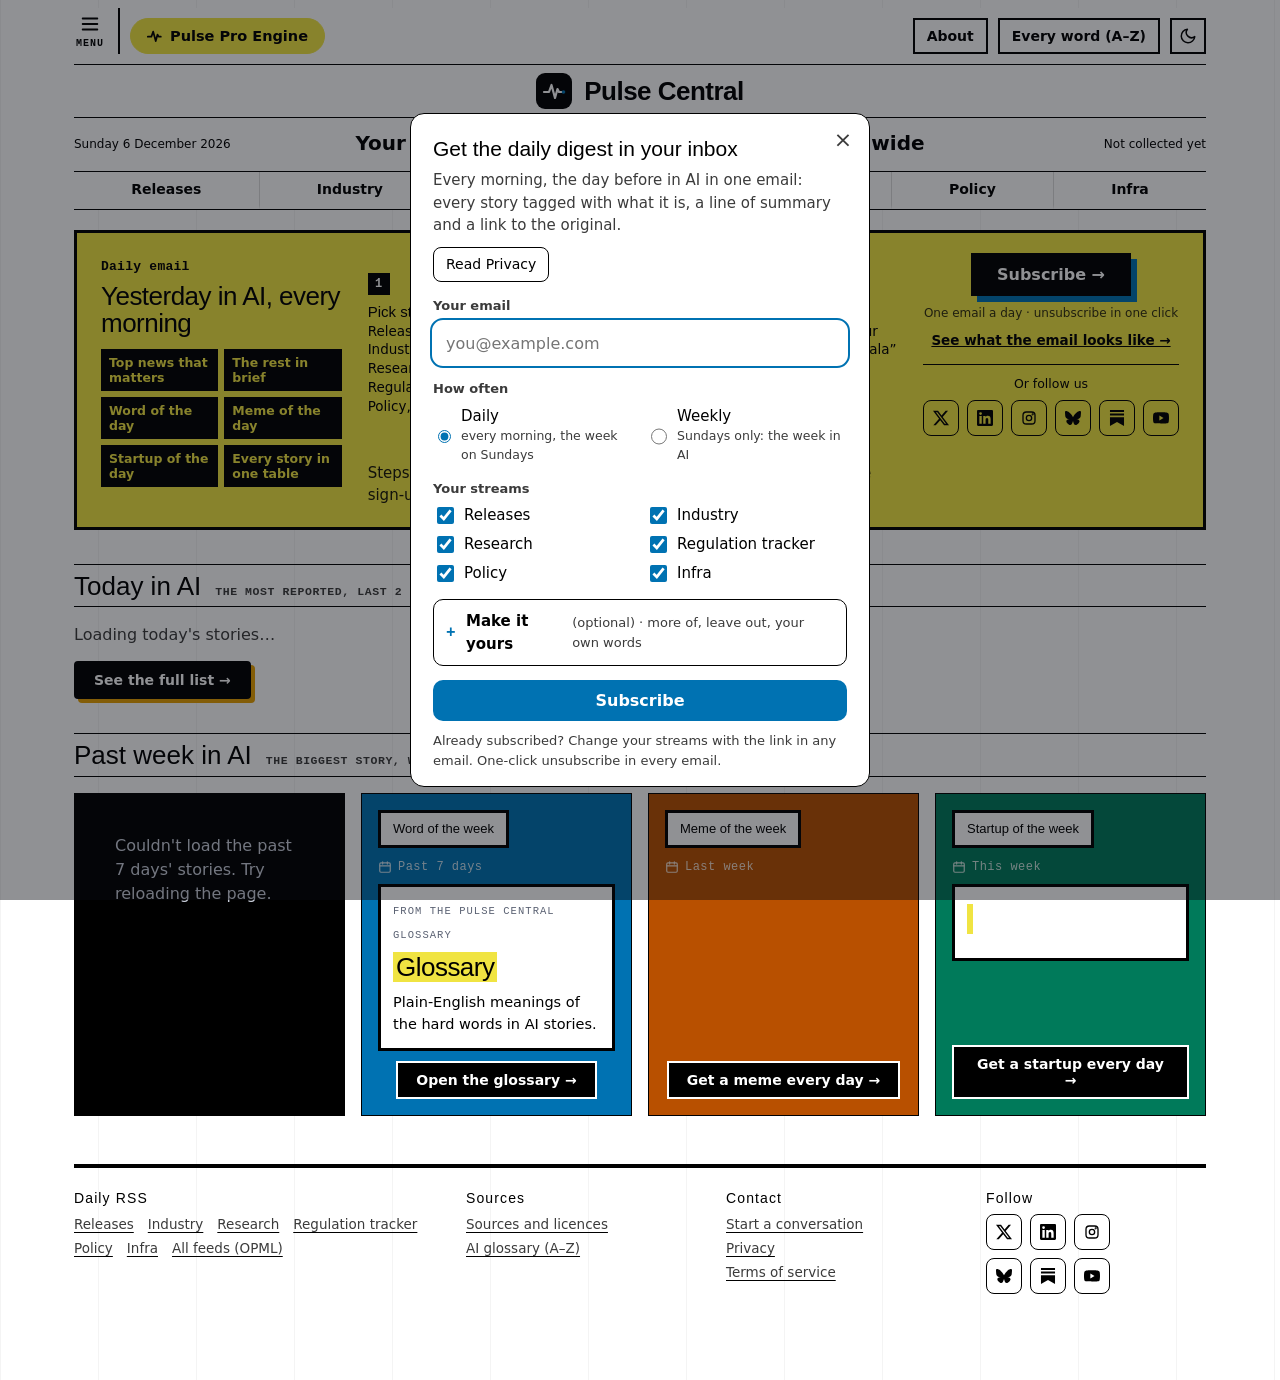
==== templates/index.html @ 46f152a8 "Front page: thinner white border on the four Past week tiles (3px to 1px) Co-Authored-By: Claude Opu" ====
<!doctype html>
<html lang="en"><head><meta charset="utf-8"><meta name="color-scheme" content="light dark">
<meta name="viewport" content="width=device-width, initial-scale=1">
<!-- The stream pages (/policy/…) are this page too: every relative link and file is from the site's root -->
<base href="/">
<title>Pulse Central · Daily AI news, laws and research from around the world</title>
<!-- What search engines and link previews show (the image is our own drawing, templates/og.png) -->
<meta name="description" content="Your briefing on what's happening in AI worldwide.">
<link rel="canonical" href="https://projectaipulse.com/">
<meta property="og:type" content="website">
<meta property="og:site_name" content="Pulse Central">
<meta property="og:title" content="Pulse Central · Daily AI news, laws and research from around the world">
<meta property="og:description" content="A daily briefing on AI worldwide: releases, industry, research, policy and an AI law tracker from 200+ public sources.">
<meta property="og:url" content="https://projectaipulse.com/">
<meta property="og:image" content="https://projectaipulse.com/og-pulse.png">
<meta property="og:image:width" content="1200">
<meta property="og:image:height" content="630">
<meta property="og:image:alt" content="Pulse Central: Your briefing on what's happening in AI worldwide. Releases, Industry, Research, Regulation, Policy, Infra">
<meta name="twitter:card" content="summary_large_image">
<!-- Tells search engines which social profiles are ours, so they can show them with the site -->
<script type="application/ld+json">{"@context":"https://schema.org","@type":"Organization","name":"Pulse Central","url":"https://projectaipulse.com/","logo":"https://projectaipulse.com/apple-touch-icon.png","sameAs":["https://x.com/Pulse_Central_","https://www.linkedin.com/company/pulse-central/","https://www.instagram.com/pulse_central_/","https://bsky.app/profile/pulsecentral.bsky.social","https://substack.com/@pulsecentral","https://www.youtube.com/@OfficialPulseCentral"]}</script>
<link rel="alternate" type="application/rss+xml" title="Pulse Central · Releases" href="feeds/releases.xml">
<link rel="alternate" type="application/rss+xml" title="Pulse Central · Industry" href="feeds/news.xml">
<link rel="alternate" type="application/rss+xml" title="Pulse Central · Research" href="feeds/research.xml">
<link rel="alternate" type="application/rss+xml" title="Pulse Central · Regulation tracker" href="feeds/regulation.xml">
<link rel="alternate" type="application/rss+xml" title="Pulse Central · Policy" href="feeds/policy.xml">
<link rel="alternate" type="application/rss+xml" title="Pulse Central · Infra" href="feeds/infra.xml">
<!-- Dark or light before the first paint: the reader's own pick (the header's moon button), else their device's -->
<script>try{document.documentElement.dataset.theme=localStorage.getItem("aipulse-theme")||(matchMedia("(prefers-color-scheme: dark)").matches?"dark":"light")}catch(e){}</script>
<style>
/* The fonts are served from this site (templates/fonts, SIL Open Font License), not Google Fonts: loading them from
   Google would send every reader's IP address to Google without their consent (GDPR; LG München I, 20 Jan 2022). */
@font-face { font-family: 'Archivo Black'; font-style: normal; font-display: swap; font-weight: 400; src:url("fonts/archivo-black-latin-ext-400-normal.woff2") format("woff2"); unicode-range: U+0100-02BA,U+02BD-02C5,U+02C7-02CC,U+02CE-02D7,U+02DD-02FF,U+0304,U+0308,U+0329,U+1D00-1DBF,U+1E00-1E9F,U+1EF2-1EFF,U+2020,U+20A0-20AB,U+20AD-20C0,U+2113,U+2C60-2C7F,U+A720-A7FF; }
@font-face { font-family: 'Archivo Black'; font-style: normal; font-display: swap; font-weight: 400; src:url("fonts/archivo-black-latin-400-normal.woff2") format("woff2"); unicode-range: U+0000-00FF,U+0131,U+0152-0153,U+02BB-02BC,U+02C6,U+02DA,U+02DC,U+0304,U+0308,U+0329,U+2000-206F,U+20AC,U+2122,U+2191,U+2193,U+2212,U+2215,U+FEFF,U+FFFD; }
@font-face { font-family: 'Archivo'; font-style: normal; font-display: swap; font-weight: 400; src:url("fonts/archivo-latin-ext-400-normal.woff2") format("woff2"); unicode-range: U+0100-02BA,U+02BD-02C5,U+02C7-02CC,U+02CE-02D7,U+02DD-02FF,U+0304,U+0308,U+0329,U+1D00-1DBF,U+1E00-1E9F,U+1EF2-1EFF,U+2020,U+20A0-20AB,U+20AD-20C0,U+2113,U+2C60-2C7F,U+A720-A7FF; }
@font-face { font-family: 'Archivo'; font-style: normal; font-display: swap; font-weight: 400; src:url("fonts/archivo-latin-400-normal.woff2") format("woff2"); unicode-range: U+0000-00FF,U+0131,U+0152-0153,U+02BB-02BC,U+02C6,U+02DA,U+02DC,U+0304,U+0308,U+0329,U+2000-206F,U+20AC,U+2122,U+2191,U+2193,U+2212,U+2215,U+FEFF,U+FFFD; }
@font-face { font-family: 'Archivo'; font-style: normal; font-display: swap; font-weight: 600; src:url("fonts/archivo-latin-ext-600-normal.woff2") format("woff2"); unicode-range: U+0100-02BA,U+02BD-02C5,U+02C7-02CC,U+02CE-02D7,U+02DD-02FF,U+0304,U+0308,U+0329,U+1D00-1DBF,U+1E00-1E9F,U+1EF2-1EFF,U+2020,U+20A0-20AB,U+20AD-20C0,U+2113,U+2C60-2C7F,U+A720-A7FF; }
@font-face { font-family: 'Archivo'; font-style: normal; font-display: swap; font-weight: 600; src:url("fonts/archivo-latin-600-normal.woff2") format("woff2"); unicode-range: U+0000-00FF,U+0131,U+0152-0153,U+02BB-02BC,U+02C6,U+02DA,U+02DC,U+0304,U+0308,U+0329,U+2000-206F,U+20AC,U+2122,U+2191,U+2193,U+2212,U+2215,U+FEFF,U+FFFD; }
@font-face { font-family: 'Archivo'; font-style: normal; font-display: swap; font-weight: 800; src:url("fonts/archivo-latin-ext-800-normal.woff2") format("woff2"); unicode-range: U+0100-02BA,U+02BD-02C5,U+02C7-02CC,U+02CE-02D7,U+02DD-02FF,U+0304,U+0308,U+0329,U+1D00-1DBF,U+1E00-1E9F,U+1EF2-1EFF,U+2020,U+20A0-20AB,U+20AD-20C0,U+2113,U+2C60-2C7F,U+A720-A7FF; }
@font-face { font-family: 'Archivo'; font-style: normal; font-display: swap; font-weight: 800; src:url("fonts/archivo-latin-800-normal.woff2") format("woff2"); unicode-range: U+0000-00FF,U+0131,U+0152-0153,U+02BB-02BC,U+02C6,U+02DA,U+02DC,U+0304,U+0308,U+0329,U+2000-206F,U+20AC,U+2122,U+2191,U+2193,U+2212,U+2215,U+FEFF,U+FFFD; }
@font-face { font-family: 'IBM Plex Mono'; font-style: normal; font-display: swap; font-weight: 400; src:url("fonts/ibm-plex-mono-vietnamese-400-normal.woff2") format("woff2"); unicode-range: U+0102-0103,U+0110-0111,U+0128-0129,U+0168-0169,U+01A0-01A1,U+01AF-01B0,U+0300-0301,U+0303-0304,U+0308-0309,U+0323,U+0329,U+1EA0-1EF9,U+20AB; }
@font-face { font-family: 'IBM Plex Mono'; font-style: normal; font-display: swap; font-weight: 400; src:url("fonts/ibm-plex-mono-latin-ext-400-normal.woff2") format("woff2"); unicode-range: U+0100-02BA,U+02BD-02C5,U+02C7-02CC,U+02CE-02D7,U+02DD-02FF,U+0304,U+0308,U+0329,U+1D00-1DBF,U+1E00-1E9F,U+1EF2-1EFF,U+2020,U+20A0-20AB,U+20AD-20C0,U+2113,U+2C60-2C7F,U+A720-A7FF; }
@font-face { font-family: 'IBM Plex Mono'; font-style: normal; font-display: swap; font-weight: 400; src:url("fonts/ibm-plex-mono-latin-400-normal.woff2") format("woff2"); unicode-range: U+0000-00FF,U+0131,U+0152-0153,U+02BB-02BC,U+02C6,U+02DA,U+02DC,U+0304,U+0308,U+0329,U+2000-206F,U+20AC,U+2122,U+2191,U+2193,U+2212,U+2215,U+FEFF,U+FFFD; }
@font-face { font-family: 'IBM Plex Mono'; font-style: normal; font-display: swap; font-weight: 500; src:url("fonts/ibm-plex-mono-vietnamese-500-normal.woff2") format("woff2"); unicode-range: U+0102-0103,U+0110-0111,U+0128-0129,U+0168-0169,U+01A0-01A1,U+01AF-01B0,U+0300-0301,U+0303-0304,U+0308-0309,U+0323,U+0329,U+1EA0-1EF9,U+20AB; }
@font-face { font-family: 'IBM Plex Mono'; font-style: normal; font-display: swap; font-weight: 500; src:url("fonts/ibm-plex-mono-latin-ext-500-normal.woff2") format("woff2"); unicode-range: U+0100-02BA,U+02BD-02C5,U+02C7-02CC,U+02CE-02D7,U+02DD-02FF,U+0304,U+0308,U+0329,U+1D00-1DBF,U+1E00-1E9F,U+1EF2-1EFF,U+2020,U+20A0-20AB,U+20AD-20C0,U+2113,U+2C60-2C7F,U+A720-A7FF; }
@font-face { font-family: 'IBM Plex Mono'; font-style: normal; font-display: swap; font-weight: 500; src:url("fonts/ibm-plex-mono-latin-500-normal.woff2") format("woff2"); unicode-range: U+0000-00FF,U+0131,U+0152-0153,U+02BB-02BC,U+02C6,U+02DA,U+02DC,U+0304,U+0308,U+0329,U+2000-206F,U+20AC,U+2122,U+2191,U+2193,U+2212,U+2215,U+FEFF,U+FFFD; }
@font-face { font-family: 'IBM Plex Mono'; font-style: normal; font-display: swap; font-weight: 600; src:url("fonts/ibm-plex-mono-vietnamese-600-normal.woff2") format("woff2"); unicode-range: U+0102-0103,U+0110-0111,U+0128-0129,U+0168-0169,U+01A0-01A1,U+01AF-01B0,U+0300-0301,U+0303-0304,U+0308-0309,U+0323,U+0329,U+1EA0-1EF9,U+20AB; }
@font-face { font-family: 'IBM Plex Mono'; font-style: normal; font-display: swap; font-weight: 600; src:url("fonts/ibm-plex-mono-latin-ext-600-normal.woff2") format("woff2"); unicode-range: U+0100-02BA,U+02BD-02C5,U+02C7-02CC,U+02CE-02D7,U+02DD-02FF,U+0304,U+0308,U+0329,U+1D00-1DBF,U+1E00-1E9F,U+1EF2-1EFF,U+2020,U+20A0-20AB,U+20AD-20C0,U+2113,U+2C60-2C7F,U+A720-A7FF; }
@font-face { font-family: 'IBM Plex Mono'; font-style: normal; font-display: swap; font-weight: 600; src:url("fonts/ibm-plex-mono-latin-600-normal.woff2") format("woff2"); unicode-range: U+0000-00FF,U+0131,U+0152-0153,U+02BB-02BC,U+02C6,U+02DA,U+02DC,U+0304,U+0308,U+0329,U+2000-206F,U+20AC,U+2122,U+2191,U+2193,U+2212,U+2215,U+FEFF,U+FFFD; }
:root{
  --bg:#FFFFFF; --surface:#FFFFFF; --ink:#000000; --muted:#3B3B3B; --line:#000000;
  --accent:#0072B2; --accent-soft:#D9ECF6;
  --c-tool:#007656; --c-tool-soft:#D6EFE9;
  --c-news:#367193; --c-news-soft:#E4F3FB;
  --c-policy:#916400; --c-policy-soft:#FBF0D6;
  --c-research:#9C4798; --c-research-soft:#F6E5F5;
  --c-reg:#B34234; --c-reg-soft:#FEE5E2; --c-infra:#487B48; --c-infra-soft:#ECFCEC; --c-all:#7A7422; --c-all-soft:#FDFBE1;
  --warn:#8A5300; --warn-soft:#FFF1D6;
  --display:"Archivo Black", "Arial Black", sans-serif;
  /* Section colours: Okabe-Ito's colour-blind-safe set (research tuned so every pair stays apart under protan-, deutan-
     and tritanopia). --f-* fill tiles (dark text on them); --c-* are the text shades of the same hues. */
  --f-tool:#009E73; --f-news:#56B4E9; --f-research:#C85BC3; --f-reg:#F85C48; --f-policy:#E69F00; --f-infra:#8BEC8B; --f-all:#F0E442; --f-sectors:#BFD9EF;
  /* Front page, pastel: the same hues half-mixed with white. Pastels sit too close for colour alone to tell them apart
     under colour blindness, so each tile also carries its name and its icon in the full-strength colour above. */
  --p-tool:#80CEB9; --p-news:#AADAF4; --p-research:#E4ADE1; --p-reg:#FCAEA4; --p-policy:#F2CF80; --p-infra:#C5F6C5;
  --p-email:#C9D3FB; --p-word:#F6E6CF; --p-meme:#FBD5E5;
  --head:"Archivo Black", "Arial Black", sans-serif;  /* headings: the Swiss-poster look */
  --body:"Archivo", "Segoe UI", system-ui, sans-serif;
  --poster-grid:rgba(0,0,0,.045);
  color-scheme:light;
  --mono:"IBM Plex Mono", ui-monospace, "SFMono-Regular", Menlo, monospace;
}
*{box-sizing:border-box}
body{background:var(--bg);color:var(--ink);font-family:var(--body);font-size:16px;line-height:1.5;padding-inline:16px;padding-block:0 48px}
.wrap{max-width:1180px;margin:0 auto;padding-inline:clamp(0px,2vw,24px)}
/* Sticky brand bar; the filter bar below sticks right under it (--bar-h). */
:root[data-theme="dark"]{
  /* Dark mode: the same Okabe-Ito hues at full strength as text, tinted a tenth over the page for their soft
     backgrounds (every text pair 4.5:1 or more). The coloured tiles keep their own fixed colours. */
  --bg:#0F1115; --surface:#181B21; --ink:#F2F2F2; --muted:#B4B9C4; --line:#F2F2F2;
  --accent:#56B4E9; --accent-soft:#152430;
  --c-tool:#009E73; --c-tool-soft:#0E1F1E;
  --c-news:#56B4E9; --c-news-soft:#152430;
  --c-policy:#E69F00; --c-policy-soft:#252111;
  --c-research:#C85BC3; --c-research-soft:#221826;
  --c-reg:#F85C48; --c-reg-soft:#26181A; --c-infra:#8BEC8B; --c-infra-soft:#1C2A21; --c-all:#F0E442; --c-all-soft:#28291A;
  --warn:#E69F00; --warn-soft:#252111;
  --poster-grid:rgba(255,255,255,.05);
  color-scheme:dark;
}
:root{--bar-h:56px}
header.top{position:sticky;top:0;z-index:6;background:var(--bg);height:var(--bar-h);display:flex;align-items:center;gap:16px;border-bottom:1px solid var(--line)}
.brand{display:inline-flex;align-items:center;gap:10px;color:var(--ink);text-decoration:none;margin-right:auto}
.brand:focus-visible{outline:2px solid var(--accent);outline-offset:2px;border-radius:8px}
.mark{width:32px;height:32px;flex:none;border-radius:9px;background:var(--ink);display:grid;place-items:center}
.mark svg{width:22px;height:22px;overflow:visible}
.mark polyline{fill:none;stroke:var(--bg);stroke-width:2.2;stroke-linecap:round;stroke-linejoin:round;stroke-dasharray:44;animation:trace 2.8s ease-in-out infinite}
.mark circle{fill:var(--accent)}
@keyframes trace{0%{stroke-dashoffset:44}45%,100%{stroke-dashoffset:0}}
@media (prefers-reduced-motion: reduce){.mark polyline{animation:none}}
h1{font-family:var(--display);font-weight:400;font-size:22px;letter-spacing:-.02em;margin:0;line-height:1}
/* "Daily digest": opens the subscribe panel. The label hides on narrow screens; the icon stays. */
.subscribe-btn[hidden]{display:none}
.subscribe-btn{flex:none;height:36px;display:inline-flex;align-items:center;gap:7px;padding:0 12px;border:1px solid var(--line);border-radius:10px;background:var(--surface);color:var(--ink);font:600 14px var(--body);cursor:pointer}
.subscribe-btn:hover{border-color:var(--muted)}
.subscribe-btn:focus-visible{outline:2px solid var(--accent);outline-offset:2px}
.subscribe-btn svg{width:18px;height:18px}
@media (max-width:480px){.subscribe-btn span{display:none}.subscribe-btn{width:36px;padding:0;justify-content:center}}
header.top{gap:10px}
.secnav{display:flex;gap:2px;margin-right:auto;overflow-x:auto;scrollbar-width:none}
.secnav::-webkit-scrollbar{display:none}
.secnav a{flex:none;font:600 11.5px var(--mono);letter-spacing:.05em;text-transform:uppercase;color:var(--muted);text-decoration:none;padding:6px 10px;border-radius:2px;white-space:nowrap}
.secnav a:hover{color:var(--ink);background:var(--surface)}
.secnav a[aria-current]{color:var(--cat-c);background:var(--cat-soft)}
.k-all{--cat-c:var(--c-all);--cat-soft:var(--c-all-soft);--cat-f:var(--f-all)}  /* All stories: light yellow */
.brand{margin-right:8px;white-space:nowrap}
.subscribe-btn.cta{background:var(--accent);border-color:var(--accent);color:var(--surface);box-shadow:0 0 0 4px var(--accent-soft)}
.subscribe-btn.cta:hover{filter:brightness(1.08)}
.subscribe-btn.gl-open{background:var(--ink);border-color:var(--ink);color:var(--bg)}
.theme-btn{width:36px;padding:0;justify-content:center}
.saved-btn{gap:3px;padding:0 9px;justify-content:center;text-decoration:none;color:inherit}
.saved-btn[hidden]{display:none}
.saved-btn b{font:600 12px var(--mono)}
.secnav .saved-nav{display:none;align-items:center;gap:3px}
/* Pulse Pro Engine, the paid service, right beside the name */
header.top .brand:has(+ .pro-btn){margin-right:0}
.pro-btn{flex:none;box-sizing:border-box;margin-right:auto;height:36px;display:inline-flex;align-items:center;gap:7px;padding:0 16px;border:1px solid #F0E442;border-radius:999px;background:#F0E442;color:#000;font:600 14.5px/1 var(--body);text-decoration:none;transition:background .15s,border-color .15s}  /* the same yellow pill as the Pulse Pro Engine page's top bar */
.pro-btn b{font-weight:inherit}  /* one even weight: Pulse Pro Engine reads as one name */
.pro-btn svg{width:16px;height:16px;fill:none;stroke:#000;stroke-width:2.4;stroke-linecap:round;stroke-linejoin:round}
.pro-btn:hover,.pro-btn:focus-visible{background:#e3d634;border-color:#e3d634}
@media (max-width:560px){.pro-btn{height:32px;padding:0 11px;font-size:13px;gap:4px}.pro-btn svg{display:none}}
@media (max-width:359px){.pro-btn{font-size:0;gap:0}.pro-btn b{font-size:12px}}  /* the smallest phones: just "Pro" */
.saved-nav svg{width:14px;height:14px}
.foot .src{margin-left:auto}
.save{display:inline-flex;align-items:center;justify-content:center;width:28px;height:28px;margin:-6px -6px -6px 0;padding:0;border:0;background:none;color:var(--muted);cursor:pointer}
.save svg{width:16px;height:16px}
.save:hover{color:var(--ink)}
.save[aria-pressed="true"]{color:var(--accent)}
.save[aria-pressed="true"] svg{fill:currentColor}
.save:focus-visible{outline:2px solid var(--accent);outline-offset:1px}
.saved-t td:last-child{vertical-align:middle}
.vh{position:absolute;width:1px;height:1px;overflow:hidden;clip:rect(0 0 0 0)}
@media (max-width:980px){
  :root{--bar-h:100px}
  header.top{flex-wrap:wrap;align-content:space-evenly}
  .brand{margin-right:auto}
  .secnav{order:5;flex-basis:100%;margin:0 -16px;padding:0 12px}
}
@media (max-width:480px){.subscribe-btn.cta span{display:inline}.subscribe-btn.cta{width:auto;padding:0 12px}}
.subscribe{width:min(460px,calc(100vw - 32px));border:1px solid var(--line);border-radius:14px;background:var(--surface);color:var(--ink);padding:22px 22px 16px;box-shadow:none}
.subscribe::backdrop{background:rgba(10,12,18,.45)}
.subscribe h2{font-family:var(--display);font-weight:400;font-size:21px;line-height:1.2;margin:0 28px 8px 0}
.sub-lede{margin:0 0 14px;color:var(--muted);font-size:15px;line-height:1.5}
.sub-close-form{position:absolute;top:10px;right:10px;margin:0}
.sub-close{width:32px;height:32px;border:0;border-radius:8px;background:none;color:var(--muted);font-size:22px;line-height:1;cursor:pointer;font-family:var(--body)}
.sub-close:hover{background:var(--bg);color:var(--ink)}
.sub-streams{border:0;margin:0 0 14px;padding:0;display:grid;grid-template-columns:1fr 1fr;gap:6px 12px}
.sub-streams legend{font-size:13px;font-weight:600;color:var(--muted);padding:0;margin-bottom:6px}
.sub-streams label{display:flex;align-items:center;gap:7px;font-size:15px;cursor:pointer}
.sub-streams input{width:17px;height:17px;accent-color:var(--accent)}
.sub-often{grid-template-columns:1fr 1fr}
.sub-often small{display:block;font-size:12.5px;color:var(--muted);font-weight:400}
.sub-label{display:block;font-size:13px;font-weight:600;color:var(--muted);margin-bottom:6px}
.sub-email{width:100%;height:44px;border:1px solid var(--line);border-radius:10px;background:var(--bg);color:var(--ink);font:16px var(--body);padding:0 12px;margin-bottom:14px}
.sub-email:focus{outline:2px solid var(--accent);outline-offset:1px;border-color:transparent}
.sub-trap{position:absolute;left:-9999px;width:1px;height:1px;opacity:0}
.sub-go{display:block;width:100%;border:0;background:var(--accent);color:var(--surface);font:600 16px var(--body);border-radius:10px;padding:11px 14px;cursor:pointer}
.sub-go[hidden]{display:none}  /* after confirming or unsubscribing there's nothing left to click */
.sub-go:hover{filter:brightness(1.08)}
.sub-go:disabled{opacity:.45;cursor:default}
.sub-go:focus-visible{outline:2px solid var(--accent);outline-offset:2px}
.sub-msg{min-height:0;margin:10px 0 0;font-size:14px;line-height:1.5;white-space:pre-line}
.sub-msg:empty{display:none}
.sub-msg[data-kind="ok"]{background:var(--c-tool-soft);color:var(--ink);border-radius:8px;padding:12px 14px}
.sub-msg[data-kind="error"]{color:var(--c-reg)}
.sub-small{font-size:13px;color:var(--muted);line-height:1.5;margin:10px 0 0}
.sub-privacy{display:inline-block;margin-top:10px;padding:6px 12px;border:1px solid var(--line);border-radius:8px;color:var(--ink);font-size:14px;text-decoration:none}
/* "Make it yours": a reader's own email. One picker over every label and tag the site shows; a mode switch says
   whether a tap adds to "More of" (blue) or "Leave out" (red, and set apart so nobody filters without seeing it). */
#subscribe{max-height:calc(100vh - 32px);overflow-y:auto}
.pref-box{border:1px solid var(--line);border-radius:10px;margin:0 0 14px;background:var(--bg)}
.pref-box > summary{cursor:pointer;list-style:none;padding:10px 12px;font-weight:600;font-size:15px;display:flex;align-items:center;gap:8px}
.pref-box > summary::-webkit-details-marker{display:none}
.pref-box > summary::before{content:"+";font:600 16px var(--mono);color:var(--accent);width:14px}
.pref-box[open] > summary::before{content:"\2212"}
.pref-box > summary .opt{font-weight:400;color:var(--muted);font-size:13px}
.pref-box > summary:focus-visible{outline:2px solid var(--accent);outline-offset:2px;border-radius:10px}
.pref-in{padding:0 12px 12px}
.pref-note{margin:0 0 10px;font-size:13px;line-height:1.5;color:var(--muted)}
.pref-mode{display:grid;grid-template-columns:1fr 1fr;gap:6px;margin-bottom:10px}
.pref-mode button{font:600 14px var(--body);padding:8px;border-radius:8px;border:1px solid var(--line);background:var(--surface);color:var(--muted);cursor:pointer}
.pref-mode button[aria-pressed="true"][data-mode="more"]{border-color:var(--accent);color:var(--accent);background:var(--accent-soft)}
.pref-mode button[aria-pressed="true"][data-mode="less"]{border-color:var(--c-reg);color:var(--c-reg);background:var(--c-reg-soft)}
.pref-mode button:focus-visible{outline:2px solid var(--accent);outline-offset:2px}
.pref-chosen{display:flex;flex-direction:column;gap:6px;margin-bottom:10px}
.pref-chosen:empty{display:none}
.pref-row{display:flex;flex-wrap:wrap;align-items:center;gap:5px;font-size:13px}
.pref-row > span{font-weight:600;margin-right:2px}
.pref-row.pick-more > span{color:var(--accent)}
.pref-row.pick-less > span{color:var(--c-reg)}
.gentle{display:flex;align-items:flex-start;gap:8px;font-size:14px;line-height:1.4;padding:9px 10px;margin-bottom:10px;border:1px solid var(--c-reg);border-radius:8px;background:var(--c-reg-soft);cursor:pointer}
.gentle input{width:17px;height:17px;margin-top:1px;accent-color:var(--c-reg);flex:none}
.pref-search{width:100%;height:38px;border:1px solid var(--line);border-radius:8px;background:var(--surface);color:var(--ink);font:15px var(--body);padding:0 10px;margin-bottom:6px}
.pref-search:focus{outline:2px solid var(--accent);outline-offset:1px;border-color:transparent}
.pref-group h4{font:500 11px var(--mono);letter-spacing:.06em;text-transform:uppercase;color:var(--muted);margin:10px 0 6px}
.pref-hint{margin:5px 0 0;font-size:12px;color:var(--muted)}
.pref-chips{display:flex;flex-wrap:wrap;align-items:center;gap:5px}
.chip{font:13px/1.35 var(--body);color:var(--ink);background:var(--surface);border:1px solid var(--line);border-radius:999px;padding:3px 10px;cursor:pointer}
.chip:hover{border-color:var(--muted)}
.chip.pick-more{background:var(--accent);border-color:var(--accent);color:var(--surface)}
.chip.pick-less{background:var(--c-reg);border-color:var(--c-reg);color:var(--surface)}
/* the tick and cross are drawn, not typed: a symbol font's taller line would stretch the chip */
.chip.pick-less::before,.chip.pick-more::before{content:"";display:inline-block;width:9px;height:9px;margin-right:5px;background:currentColor;
  -webkit-mask:var(--mark) center/contain no-repeat;mask:var(--mark) center/contain no-repeat}
.chip.pick-more{--mark:url("data:image/svg+xml,%3Csvg xmlns='http://www.w3.org/2000/svg' viewBox='0 0 10 10'%3E%3Cpath d='M1 5.2 4 8 9 2' fill='none' stroke='%23000' stroke-width='1.8' stroke-linecap='round' stroke-linejoin='round'/%3E%3C/svg%3E")}
.chip.pick-less{--mark:url("data:image/svg+xml,%3Csvg xmlns='http://www.w3.org/2000/svg' viewBox='0 0 10 10'%3E%3Cpath d='M2 2l6 6M8 2 2 8' fill='none' stroke='%23000' stroke-width='1.8' stroke-linecap='round'/%3E%3C/svg%3E")}
.chip:disabled{opacity:.45;cursor:not-allowed}
.chip:focus-visible,.pref-all:focus-visible{outline:2px solid var(--accent);outline-offset:2px}
.pref-all{font:500 12px var(--mono);color:var(--accent);background:none;border:0;padding:3px 4px;cursor:pointer}
.pref-words-label{display:block;font-size:13px;font-weight:600;color:var(--muted);margin:12px 0 6px}
.pref-words{width:100%;height:38px;border:1px solid var(--line);border-radius:8px;background:var(--surface);color:var(--ink);font:15px var(--body);padding:0 10px}
.pref-words:focus{outline:2px solid var(--accent);outline-offset:1px;border-color:transparent}
.pref-limit{font-size:12px;color:var(--muted);margin:4px 0 0}
/* Glossary: the header button opens the list; a dotted word in a story opens its meaning in a small popover. */
.glossary{width:min(640px,calc(100vw - 32px));max-height:min(760px,calc(100vh - 48px));padding:0;overflow:hidden;border-radius:0}
.glossary[open]{display:flex;flex-direction:column}
.gl-head{padding:22px 22px 12px;border-bottom:1px solid var(--line)}
.gl-head .sub-lede{margin-bottom:12px}
.gl-head h2{text-align:center;margin:0 28px 8px}
.gl-more{margin:0 0 14px}
.gl-page{display:inline-flex;align-items:center;height:40px;padding:0 20px;border-radius:999px;background:var(--ink);color:var(--bg);
  text-decoration:none;font:600 15px/1 var(--body)}
.gl-more small{display:block;font-size:13px;color:var(--muted);margin-top:6px}
.gl-page:hover{opacity:.88}
.gl-page:focus-visible{outline:2px solid var(--accent);outline-offset:3px}
.gl-search{width:100%;height:40px;border:1px solid var(--line);border-radius:10px;background:var(--bg);color:var(--ink);font:16px var(--body);padding:0 12px}
.gl-search:focus{outline:2px solid var(--accent);outline-offset:1px;border-color:transparent}
.gl-groups{display:flex;flex-wrap:wrap;gap:6px;margin-top:10px}
.gl-groups .group[aria-pressed="true"]{color:var(--accent);border-color:var(--accent);background:var(--accent-soft)}
.gl-entry .gl-new{font:600 10.5px var(--mono);color:#000;background:#F0E442;padding:1px 6px;border-radius:999px;text-transform:uppercase;letter-spacing:.05em}
.gl-body{overflow-y:auto;padding:4px 22px 18px}
.gl-hot{margin:14px 0 4px;font:500 12px var(--mono);color:var(--muted);text-transform:uppercase;letter-spacing:.06em}
.gl-hot-list{display:flex;flex-wrap:wrap;gap:6px;margin-bottom:6px}
.gl-hot-list button{font:13px var(--body);color:var(--ink);background:var(--bg);border:1px solid var(--line);border-radius:999px;padding:3px 10px;cursor:pointer}
.gl-hot-list button:hover{border-color:var(--muted)}
.gl-hot-list .n{font:11px var(--mono);color:var(--muted);margin-left:5px}
.gl-entry{padding:12px 0;border-top:1px solid var(--line);scroll-margin-top:8px}
.gl-entry:first-of-type{border-top:0}
.gl-entry.flash{background:var(--accent-soft);border-radius:8px;margin-inline:-10px;padding-inline:10px}
.gl-entry h3{font-family:var(--display);font-weight:500;font-size:17px;margin:0;display:flex;flex-wrap:wrap;align-items:baseline;gap:4px 10px}
.gl-entry h3 .grp{font:11px var(--mono);color:var(--muted);text-transform:uppercase;letter-spacing:.05em}
.gl-entry p{margin:4px 0 0;font-size:15px;line-height:1.5}
.gl-none{color:var(--muted);padding:18px 0}
.gl{font:inherit;color:inherit;background:none;border:0;padding:0;margin:0;cursor:help;text-decoration:underline dotted;text-decoration-color:var(--accent);text-underline-offset:3px;text-decoration-thickness:1.5px}
.gl:hover,.gl[aria-expanded="true"]{color:var(--accent)}
.gl:focus-visible,.gl-hot-list button:focus-visible{outline:2px solid var(--accent);outline-offset:2px;border-radius:3px}
.gl-row{display:flex;flex-wrap:wrap;align-items:center;gap:4px 8px;font-size:13px;color:var(--muted)}
.gl-row .gl{font-size:13px}
.gl-pop{position:absolute;z-index:20;width:min(320px,calc(100vw - 32px));background:var(--surface);color:var(--ink);border:1px solid var(--line);border-radius:12px;padding:12px 14px;box-shadow:none}
.gl-pop[hidden]{display:none}
.gl-pop b{font-family:var(--display);font-weight:500;font-size:16px}
.gl-pop .grp{font:11px var(--mono);color:var(--muted);text-transform:uppercase;letter-spacing:.05em;margin-left:8px}
.gl-pop p{margin:4px 0 8px;font-size:14px;line-height:1.5}
.gl-pop button{font:500 12px var(--mono);color:var(--accent);background:none;border:0;padding:0;cursor:pointer}
@media (max-width:480px){.gl-head{padding:18px 16px 10px}.gl-body{padding:4px 16px 16px}}
/* Front page, magazine-styled: the story of the week as a cover, the daily email and the word of the week. All art is drawn here
   (the stream's colour, its drawings, the story's logo), never the publisher's photo (theirs to license). */
.lede{margin:18px 0 0;max-width:80ch;color:var(--muted);font-size:16px;line-height:1.55}
.lede strong{color:var(--ink);font:700 18px var(--head);letter-spacing:-.01em}
.home-status{margin-top:6px}
.mag{display:grid;grid-template-columns:minmax(0,1fr);gap:34px;margin-top:20px}  /* never wider than the screen */
.tile{background:var(--surface);border:1px solid var(--line);border-radius:4px;padding:24px;min-width:0}
.tile .label{font:600 13px var(--mono);letter-spacing:.02em}
.tile-note{margin:0;color:var(--muted)}
.ssr-list{list-style:none;margin:0;padding:0}.ssr-list li{margin:0 0 10px}.ssr-list .meta{color:var(--muted);font-size:13px}
.ssr-list a,[data-ssr] a{color:inherit;text-decoration:none}
.kicker{font:500 11.5px/1.5 var(--mono);letter-spacing:.06em;text-transform:uppercase;color:var(--muted)}
.mchip{display:inline-block;align-self:flex-start;font:600 11px var(--mono);letter-spacing:.08em;text-transform:uppercase;padding:4px 8px;border-radius:2px;background:var(--cat-f);color:#141925}
.mag-cover{display:flex;flex-direction:column;border-radius:4px;overflow:hidden;background:#141925;color:#FFFFFF;min-width:0}
.mag-cover>.tile-note{padding:24px;color:#C9CEDA}
.mag-cover .copy{padding:20px 22px 22px;display:flex;flex-direction:column;gap:10px;min-width:0}
.mag-cover h2{font:700 24px/1.15 var(--head);letter-spacing:-.02em;margin:0;text-wrap:balance}
.mag-cover h2 a{color:#FFFFFF;text-decoration:none}
.mag-cover h2 a:hover{text-decoration:underline;text-decoration-color:var(--cat-f);text-underline-offset:4px}
.mag-cover .sum{margin:0;color:#C9CEDA;line-height:1.5;font-size:15px;-webkit-line-clamp:3}
.mag-cover .kicker{color:#A9B0C2}
.mag-cover .tag{color:#C9CEDA;border-color:#4A5266}
/* Drawn art: the stream's colour, its six faint drawings (as on its page's header) and the story's logo. */
.sart{position:relative;background:var(--cat-p);overflow:hidden;color:#141925}
.sart svg.d{position:absolute;opacity:.18}
.sart .logo{position:absolute;left:50%;top:40%;translate:-50% -50%}
.sart .logo .ico{width:64px;height:64px;border-radius:16px;background:#FFFFFF;border:0;color:#141925;box-shadow:none}
.sart .logo .ico svg,.sart .logo .ico img{width:38px;height:38px}
.mag-cover .sart{height:150px;flex:none}
.mag-cover .wk{display:flex;flex-direction:column;align-items:flex-start}
.mag-cover .wk .week-badge{position:static}
/* The week's three (story, word, meme): one badge each, top left, boxed and highlighted */
.week-badge{display:inline-flex;flex-wrap:wrap;align-items:center;gap:4px 10px;align-self:flex-start;background:#141925;color:#FFFFFF;
  border-radius:4px;padding:8px 12px;font:500 12px/1.2 var(--mono);letter-spacing:.08em;text-transform:uppercase;box-shadow:none}
.week-badge b{font-weight:700;font-size:13px}
.week-dates{display:flex;align-items:center;gap:6px;margin-top:12px;font:500 12px var(--mono);letter-spacing:.04em;opacity:.8}
.week-dates svg{width:14px;height:14px;flex:none}
.gl-tile .week-badge b{display:inline;font:700 13px/1.2 var(--head);letter-spacing:0;margin:0}  /* as the other two badges, not the word's own big type */
.mag-cover .sart .logo .ico{width:64px;height:64px;border-radius:16px}
.mag-cover .sart .logo .ico svg,.mag-cover .sart .logo .ico img{width:38px;height:38px}
.mag-cover .sart .logo .ico.mono{font-size:22px}
.mag-cover .sart .logo{top:50%}
.mag-row{display:grid;grid-template-columns:repeat(4,minmax(0,1fr));gap:16px;align-items:stretch}
@media (max-width:1000px){.mag-row{grid-template-columns:1fr}}
@media (min-width:861px) and (max-width:1200px){.mag-row{grid-template-columns:repeat(2,minmax(0,1fr))}}  /* four tiles, two to a row */
/* Meme of the week (memes.py): a joke format drawn in plain HTML, filled from the past 7 days' stories */
.meme-tile{background:var(--p-meme);color:#141925;border:0;display:flex;flex-direction:column;gap:12px}
.meme-tile[hidden]{display:none}
.meme-tile .viz-note{opacity:1;margin:0 0 6px}
.meme-tile .meme-more{flex:1;display:flex;flex-direction:column;gap:12px}
.meme-tile .meme-more .gl-stat{margin-top:0;padding:8px 14px}
.meme-tile .meme-more .gl-num{font-size:24px}
.meme-tile .meme-stat{font:700 17px/1.2 var(--head)}
.src-links{display:flex;flex-wrap:wrap;align-items:flex-start;gap:8px}
.src-links a,.src-links .src-more{color:#FFFFFF;border:2px solid #FFFFFF;padding:4px 10px;font:600 13px/1.2 var(--body);text-decoration:none;white-space:nowrap}
.src-links .src-more{border-style:dashed}
.src-links a:hover{background:#FFFFFF;color:#141925}
.mag-cover .also .viz-note{margin-top:0;color:#D5D9E3;opacity:1}
.mag-cover{padding:24px;gap:14px}  /* laid out as the other two tiles */
.mag-cover .sart{border:3px solid #FFFFFF;flex:none}  /* the picture in its own box */
.mag-cover .copy{flex:1;padding:0}
.mag-cover .story-go{margin-top:auto;text-align:center;text-decoration:none}
.meme-tile .gl-stat[hidden]{display:none}
/* side by side, the story and the word set the row's height; the meme tile fits itself in (fitMeme) */
@media (min-width:861px){.meme-tile:not(.grow){contain:size;overflow:hidden}}
.meme-tile .meme-next{margin-top:auto}  /* the note sits just above the button, at the bottom as "Open the glossary" */
.meme-tile #meme a{display:block;cursor:zoom-in}
.meme-next{margin:12px 0 0;font-size:13px;line-height:1.4}
.meme a{word-break:break-word}
.meme > div > div{font-family:var(--body)!important}  /* the meme block is the email's too (Arial there); here the credit is in the page's type */
.sub-tile,.gl-tile{display:flex;flex-direction:column;justify-content:space-between;gap:14px;border:0}
.sub-tile{background:var(--p-email);color:#141925}
.sub-strip{display:grid;grid-template-columns:minmax(220px,1fr) 2.2fr auto;align-items:center;gap:26px;padding:20px 24px}
.sub-strip h2{font-size:22px;margin:6px 0 0}
.sub-steps{list-style:none;counter-reset:s;margin:0;padding:0;display:grid;grid-template-columns:repeat(4,minmax(0,1fr));gap:16px}
.sub-steps li{counter-increment:s;font-size:13.5px;line-height:1.4;position:relative;padding-top:30px}
.sub-steps li::before{content:counter(s);position:absolute;top:0;left:0;width:22px;height:22px;border-radius:50%;background:#141925;color:#FFFFFF;
  font:600 12px/22px var(--mono);text-align:center}
.sub-steps b{display:block;font:700 15px var(--head);margin-bottom:2px}
.sub-hint{grid-column:2;grid-row:2;margin:-8px 0 0;font-size:13px}
.sub-head{grid-row:span 2;align-self:start}
.sub-inside{list-style:none;margin:12px 0 0;padding:0;display:grid;grid-template-columns:repeat(2,minmax(0,1fr));gap:6px;max-width:420px}  /* two even columns, every chip the same width */
.sub-inside li{font:600 12.5px/1.2 var(--body);padding:6px 8px;background:#000;color:#F0E442}
.sub-act{display:flex;flex-direction:column;align-items:center;gap:8px}
.sub-act small{font-size:12px;opacity:.8;white-space:nowrap}
.sub-yesterday{font-size:13.5px;font-weight:600;color:inherit}
.sub-strip-follow{display:flex;flex-direction:column;align-items:center;gap:6px;margin-top:6px;padding-top:10px;border-top:1px solid currentColor;font-size:12.5px}
.sub-strip-follow .social a,.sub-strip-follow .social a:hover{border-color:currentColor;background:transparent;color:inherit}
@media (max-width:860px){.sub-strip-follow{align-items:flex-start}}
.gl-tile-links{display:flex;flex-direction:column;align-items:center;gap:10px}
.az-btn{text-decoration:none}
.az-btn svg{display:none}  /* the words alone; the icon only on phones, where the words don't fit */
.sub-strip .sub-tile-go{align-self:center;flex:none;font-size:16px;padding:12px 26px;background:#0072B2;color:#FFFFFF;box-shadow:3px 3px 0 #141925}
.sub-strip .sub-tile-go:hover{filter:brightness(1.12)}
@media (max-width:1100px){.sub-strip{grid-template-columns:1fr auto}.sub-steps{grid-column:1/-1;grid-row:2}.sub-hint{grid-column:1/-1;grid-row:3}.sub-head{grid-row:auto}}
@media (max-width:640px){.sub-steps{grid-template-columns:1fr 1fr}}
.sub-tile h2{font:700 26px/1.1 var(--head);letter-spacing:-.02em;margin:6px 0}
.sub-tile p,.gl-tile p{margin:0;opacity:.9;font-size:15px}
.sub-tile-go,.gl-tile-go{align-self:flex-start;font:600 15px var(--body);border-radius:999px;padding:10px 20px;cursor:pointer}
.sub-tile-go{background:#141925;color:#FFFFFF;border:0}
.gl-tile{background:var(--p-word);color:#141925}
/* the word itself: a dictionary card, the word under a highlighter */
.gl-card{margin-top:12px;background:#FFFFFF;border:2px solid #141925;border-radius:6px;box-shadow:none;padding:14px 16px 16px}
.gl-kind{font:500 10.5px var(--mono);letter-spacing:.1em;text-transform:uppercase;color:#5A6172}
.gl-tile b{display:block;font:700 32px/1.15 var(--head);letter-spacing:-.02em;margin:6px 0 8px}
.gl-tile b mark{background:linear-gradient(transparent 52%,#F5C542 52%,#F5C542 92%,transparent 92%);color:inherit;padding:0 3px;
  -webkit-box-decoration-break:clone;box-decoration-break:clone}
.gl-tile .gl-card p{display:-webkit-box;-webkit-line-clamp:3;-webkit-box-orient:vertical;overflow:hidden;font-size:14.5px;line-height:1.5;opacity:1}
/* how often it came up: the count, then a bar a day with the busiest day marked */
.gl-stat{display:flex;align-items:center;gap:16px;margin-top:16px;padding:12px 14px;border:1.5px dashed rgba(20,25,37,.35);border-radius:6px}
.gl-num{font:700 30px/1 var(--head);letter-spacing:-.02em}
.gl-num small{display:block;font:500 10.5px/1.3 var(--mono);letter-spacing:.08em;text-transform:uppercase;opacity:.75;margin-top:4px}
.gl-stat .bars{flex:1}
.bar.peak span{background:#F85C48;opacity:1}
.bar.peak small{font-weight:700;opacity:1}
.gl-tile-go{align-self:center;background:#0072B2;color:#FFFFFF;border:0;padding:11px 26px;box-shadow:none}
.gl-tile-go:hover{filter:brightness(1.12)}
/* Word of the week: a bar a day, then the stories it came from. */
.gl-viz{margin-top:12px}
.viz-note{font:500 11px var(--mono);text-transform:uppercase;letter-spacing:.08em;opacity:.75;margin:10px 0 6px}
.bars{display:flex;align-items:flex-end;gap:6px;height:56px}
.bar{display:flex;flex-direction:column;align-items:center;justify-content:flex-end;gap:4px;flex:1;max-width:34px;height:100%;cursor:default}
.bar span{display:block;width:100%;max-width:18px;background:currentColor;border-radius:4px 4px 0 0;opacity:.9}
.bar span.none{opacity:.3;border-radius:2px}
.bar small{font:10px var(--mono);opacity:.75}
.sub-tile-go:hover,.gl-tile-go:hover{filter:brightness(1.1)}
.sub-tile-go:focus-visible,.gl-tile-go:focus-visible,.go:focus-visible,.lead:focus-visible{outline:2px solid var(--accent);outline-offset:3px}
.lead{position:relative;display:block;border-radius:4px;overflow:hidden;min-height:250px;text-decoration:none;color:#FFFFFF}
.lead .sart{position:absolute;inset:0}
.lead .shade{position:absolute;inset:0;background:linear-gradient(180deg,rgba(20,25,37,0) 30%,rgba(20,25,37,.9) 80%)}
.lead .mchip{position:absolute;left:14px;top:14px}
.lead .txt{position:absolute;left:0;right:0;bottom:0;padding:18px 20px}
.lead .kicker{color:#D5D9E3}
.lead h3{font:700 22px/1.2 var(--head);letter-spacing:-.015em;margin:6px 0 0;color:#FFFFFF;text-wrap:balance}
.lead:hover h3{text-decoration:underline;text-decoration-color:var(--cat-f);text-underline-offset:4px}
.go{display:inline-block;margin-top:16px;font:600 12px var(--mono);letter-spacing:.08em;text-transform:uppercase;color:var(--ink);text-decoration:underline;text-underline-offset:4px;text-decoration-color:var(--cat-f);text-decoration-thickness:2px}
.go:hover{text-decoration-color:var(--ink)}
@media (max-width:860px){.sub-strip{grid-template-columns:1fr}.sub-hint{grid-row:auto}.sub-act{align-items:flex-start}.mag-cover,.mag-row{grid-template-columns:1fr}.mag-cover .sart{min-height:0}}
@media (max-width:480px){.lead{min-height:220px}.lead h3{font-size:19px}}
/* A stream's page: its name and what it holds, in its colour, then the filters and the stories. */
.section{max-width:860px;margin-inline:auto}
.sec-hero{display:flex;flex-direction:column;align-items:center;text-align:center;gap:10px;margin-top:18px;padding:26px 22px 20px;border-radius:4px;background:var(--cat-soft,var(--surface));
  border:1px solid var(--line)}
.sec-hero{position:relative;overflow:hidden}
:root{--art-op:.16}
.sec-hero>*{position:relative}
.sec-hero>.art{position:absolute;inset:0;pointer-events:none;color:var(--cat-c,var(--muted))}
.sec-hero .art svg{position:absolute;opacity:var(--art-op)}
@media (max-width:560px){.sec-hero .art svg{scale:.6;transform-origin:center}.sec-hero .art svg:nth-child(2),.sec-hero .art svg:nth-child(5){display:none}}
.sec-hero h2{font:700 clamp(24px,3vw,32px)/1.1 var(--head);letter-spacing:.03em;text-transform:uppercase;margin:0 0 6px;color:var(--ink)}
.sec-hero h2::after{content:"";display:block;width:52px;height:5px;margin:10px auto 0;background:var(--cat-f,var(--ink))}
.sec-hero p{margin:0 auto 10px;color:var(--muted);max-width:56ch}
.sec-hero .status{justify-content:center}
.sec-hero .ico{width:48px;height:48px;background:var(--surface);color:var(--cat-c,var(--ink))}
.sec-hero .ico svg{width:26px;height:26px}
@media (max-width:560px){.sec-hero{padding:16px}.sec-hero .ico{display:none}}
.status{font-family:var(--mono);font-size:12px;color:var(--muted);display:flex;flex-wrap:wrap;align-items:baseline;gap:4px 12px}
.status b{color:var(--ink);font-weight:500}

.controls{position:sticky;top:var(--bar-h);z-index:5;background:var(--bg);padding-block:12px;display:flex;flex-direction:column;gap:10px;border-bottom:1px solid var(--line)}
/* One row: the chosen stream (click to clear), search and time range. */
.toolbar{display:flex;gap:8px;align-items:center}
.search:focus-visible,a:focus-visible,.tag:focus-visible,.range:focus-visible{outline:2px solid var(--accent);outline-offset:2px}
.search{flex:1 1 auto;min-width:0;font:16px var(--body);padding:8px 12px;border:1px solid var(--line);border-radius:8px;background:var(--surface);color:var(--ink)}
.range{flex:none;font:14px var(--body);padding:6px 8px;border:1px solid var(--line);border-radius:8px;background:var(--surface);color:var(--ink)}

.day{margin-top:26px}
.day h2{font-family:var(--mono);font-weight:600;font-size:12px;letter-spacing:.08em;text-transform:uppercase;color:var(--ink);margin:0 0 10px;display:flex;gap:10px;align-items:center}
.day h2::after{content:"";flex:1;height:1px;background:var(--line)}
.items{display:flex;flex-direction:column;gap:10px}
/* Cards: a stripe in the category's colour on the left, the label, then the body. */
.item{background:var(--surface);border:1px solid var(--line);border-radius:4px;padding:14px 16px 12px 18px;display:grid;grid-template-columns:104px 1fr;gap:4px 14px;box-shadow:inset 3px 0 0 var(--cat-c,var(--line));transition:border-color .15s}
.item:hover{border-color:var(--muted)}
.item.tool,.k-tool{--cat-c:var(--c-tool);--cat-soft:var(--c-tool-soft)} .item.news,.k-news{--cat-c:var(--c-news);--cat-soft:var(--c-news-soft)}
.item.policy,.k-policy{--cat-c:var(--c-policy);--cat-soft:var(--c-policy-soft)} .item.research,.k-research{--cat-c:var(--c-research);--cat-soft:var(--c-research-soft)}
.item.regulation,.k-regulation{--cat-c:var(--c-reg);--cat-soft:var(--c-reg-soft)}
.item.infra,.k-infra{--cat-c:var(--c-infra);--cat-soft:var(--c-infra-soft)}
.item > .body{grid-column:2}
/* Left column: a picture of who or what the story is about, then its label. */
.side{grid-row:1;display:flex;flex-direction:column;align-items:flex-start;gap:8px;min-width:0}
.ico{width:40px;height:40px;flex:none;border-radius:10px;display:grid;place-items:center;background:var(--cat-soft);color:var(--cat-c)}
.ico svg{width:22px;height:22px;fill:none;stroke:currentColor;stroke-width:1.8;stroke-linecap:round;stroke-linejoin:round}
.ico.logo{background:#FFFFFF;border:1px solid var(--line);color:#141925}
.ico.logo svg{fill:currentColor;stroke:none}
.ico.logo img{width:22px;height:22px;object-fit:contain;border-radius:4px}
.ico.mono{font:600 12px var(--mono);letter-spacing:.02em}

.body{display:flex;flex-direction:column;gap:4px;min-width:0}
.sum{display:-webkit-box;-webkit-line-clamp:3;-webkit-box-orient:vertical;overflow:hidden}
.read-en{display:inline-block;margin-top:4px;font-size:13px;color:var(--accent);text-decoration:none}
.read-en:hover{text-decoration:underline}
.read-en::after{content:" \2192"}
.sum.open{display:block}
.readmore{align-self:flex-start;font:500 12px var(--mono);color:var(--accent);background:none;border:0;padding:0;cursor:pointer}
.readmore:hover{text-decoration:underline;text-underline-offset:3px}
.readmore:focus-visible,.foot .src:focus-visible{outline:2px solid var(--accent);outline-offset:2px}
.tags{display:flex;flex-wrap:wrap;gap:6px;margin-top:4px}
.foot{display:flex;flex-wrap:wrap;justify-content:space-between;align-items:center;gap:4px 12px;margin-top:8px;padding-top:8px;border-top:1px solid var(--line);font:12px var(--mono);letter-spacing:.04em;text-transform:uppercase;color:var(--muted)}
.foot .src{display:inline-flex;align-items:center;gap:6px;color:var(--ink);font-weight:500;text-decoration:none;min-width:0}
.foot .src:hover{color:var(--accent)}
.foot .arr{transition:transform .15s}
.foot .src:hover .arr{transform:translateX(3px)}
@media (prefers-reduced-motion: reduce){.item,.foot .arr{transition:none}}
.cat{font-family:var(--mono);font-weight:600;font-size:11px;letter-spacing:.08em;text-transform:uppercase;padding:3px 8px;border-radius:2px;justify-self:start;max-width:100%;overflow-wrap:anywhere}
.cat.tool{color:var(--c-tool);background:var(--c-tool-soft)}
.cat.news{color:var(--c-news);background:var(--c-news-soft)}
.cat.policy{color:var(--c-policy);background:var(--c-policy-soft)}
.cat.research{color:var(--c-research);background:var(--c-research-soft)}
.groups{display:flex;flex-wrap:wrap;gap:6px;align-items:center}
.groups[hidden]{display:none}
.group{font:13px var(--body);border:1px solid var(--line);background:none;color:var(--muted);padding:3px 10px;border-radius:999px;cursor:pointer}
.group .n{font-family:var(--mono);font-size:11px;margin-left:4px;opacity:.8}
.group[aria-pressed="true"]{color:var(--sub-c);border-color:var(--sub-c);background:var(--sub-soft)}
#placebar .group[aria-pressed="true"]{color:var(--accent);border-color:var(--accent);background:var(--accent-soft)}
.group.place-filter{color:var(--ink);border-color:var(--ink)}
.group:focus-visible{outline:2px solid var(--accent);outline-offset:2px}
.authors{font-size:14px;color:var(--muted);margin:0}
.ref-note{font-size:13px;color:var(--muted);margin:2px 0 0;line-height:1.45}
.cat.regulation{color:var(--c-reg);background:var(--c-reg-soft)}
.cat.infra{color:var(--c-infra);background:var(--c-infra-soft)}
.place{font:500 12px var(--mono);color:var(--ink);background:var(--bg);border:1px solid var(--line);border-radius:4px;padding:1px 6px;cursor:pointer}
.place:hover{border-color:var(--muted)}
.day h2 .count{color:var(--muted);font-weight:400}

.life{display:flex;flex-wrap:wrap;align-items:center;row-gap:4px;margin:6px 0 2px;padding:0;list-style:none;font:12px var(--mono);color:var(--muted)}
.life li{display:flex;align-items:center}
.life li + li::before{content:"";width:16px;height:2px;background:var(--line);margin:0 6px}
.life li.done{color:var(--ink)}
.life li.done + li.done::before{background:var(--accent)}
.life li.now{font-weight:600}
.life li.ended{color:var(--c-reg)}
.life .when{color:var(--muted);margin-left:5px;font-weight:400}
.item h3{font-family:var(--head);font-weight:700;font-size:19px;line-height:1.25;letter-spacing:-.01em;margin:0;text-wrap:balance}
.item h3 a{color:var(--ink);text-decoration:none}
.item h3 a:hover{text-decoration:underline;text-decoration-color:var(--accent);text-underline-offset:3px}
.item p{margin:0;color:var(--ink);opacity:.85;max-width:68ch}
.tag{font:12px var(--mono);color:var(--muted);background:none;border:1px dashed var(--line);border-radius:4px;padding:1px 6px;cursor:pointer}
.tag:hover{color:var(--ink);border-color:var(--muted)}
.tag.part{color:var(--ink);border-style:solid;text-decoration:none}
.also{font-size:14px;margin-top:2px}
.also summary{cursor:pointer;font:500 12px var(--mono);color:var(--accent);width:max-content;list-style:none}
.also summary::-webkit-details-marker{display:none}
.also summary::before{content:"+ ";}
.also[open] summary::before{content:"\2212  ";}
.also summary:focus-visible{outline:2px solid var(--accent);outline-offset:2px}
.also ul{margin:6px 0 0;padding:0;list-style:none;display:flex;flex-direction:column;gap:4px}
.also li{color:var(--muted)}
.also li a{color:var(--ink)}
.also li .src{font:12px var(--mono);color:var(--muted);margin-left:6px}
@media (max-width:560px){
  .status{text-align:left}
  .item{grid-template-columns:1fr}
  .side{flex-direction:row;align-items:center;gap:10px}
  .ico{width:34px;height:34px;border-radius:9px}
  .ico svg{width:19px;height:19px}
  .item > .body{grid-column:auto}
}
.more{display:flex;justify-content:center;margin-top:18px}
.more button{font:600 14px var(--body);color:var(--ink);background:var(--surface);border:1px solid var(--line);border-radius:999px;padding:8px 18px;cursor:pointer}
.more button:hover{border-color:var(--muted)}
.more button:disabled{cursor:progress;color:var(--muted)}
.more button:focus-visible{outline:2px solid var(--accent);outline-offset:2px}
.empty{margin-top:40px;color:var(--muted);text-align:center}
/* The footer: the header's full column on every page, three columns that stack on a phone */
.site-foot{display:grid;grid-template-columns:1.6fr 1fr 1fr;gap:20px 40px;margin-top:48px;padding:22px 0 30px;border-top:1px solid var(--line);font-size:13.5px;line-height:1.5;color:var(--muted)}
.site-foot h5{margin:0 0 8px;font:600 11px var(--mono);letter-spacing:.08em;text-transform:uppercase;color:var(--ink)}
.site-foot p{margin:0;max-width:48ch}
.site-foot ul{list-style:none;margin:0;padding:0;display:flex;flex-wrap:wrap;gap:4px 14px}
.site-foot ul.col{flex-direction:column}
.site-foot a{color:var(--muted);text-decoration:underline;text-decoration-color:var(--line);text-underline-offset:3px}
.site-foot a:hover{color:var(--accent);text-decoration-color:currentColor}
.site-foot{grid-template-columns:1.6fr 1fr 1fr 1fr}
.social{display:flex;flex-wrap:wrap;gap:8px}
.social a{display:flex;align-items:center;justify-content:center;width:36px;height:36px;border:1px solid var(--line);border-radius:8px;background:var(--surface);color:var(--ink);text-decoration:none;font-size:0}
.social a:hover{border-color:var(--muted);color:var(--ink)}
.social svg{width:16px;height:16px;flex:none;fill:currentColor}
.social svg.ln{fill:none;stroke:currentColor;stroke-width:2}
.sub-follow{margin:12px 0 0;font-size:14px}.sub-follow p{margin:0 0 8px}
/* 18 Nov 2026, owner: seven profiles sit as an even 4 + 3 grid in the footer column, one row on phones */
.site-foot .social{display:grid;grid-template-columns:repeat(3,36px)}
@media (max-width:760px){.site-foot{grid-template-columns:1fr}.site-foot .social{display:flex}}
/* The sections' icons: filled, in the section's colour on a white tile. */
.ico.sec{background:#141925;border-radius:10px}
.ico.sec svg{fill:var(--cat-f,#FFFFFF);stroke:none}
.k-tool{--cat-f:var(--f-tool);--cat-p:var(--p-tool)}.k-news{--cat-f:var(--f-news);--cat-p:var(--p-news)}.k-research{--cat-f:var(--f-research);--cat-p:var(--p-research)}
.k-regulation{--cat-f:var(--f-reg);--cat-p:var(--p-reg)}.k-policy{--cat-f:var(--f-policy);--cat-p:var(--p-policy)}.k-infra{--cat-f:var(--f-infra);--cat-p:var(--p-infra)}
.sec-hero .ico.sec{background:#141925}
.sec-hero .ico.sec svg{width:32px;height:32px}
/* ---- The Swiss-poster look: black rules, bold caps, flat Okabe-Ito blocks (yellow, blue, vermilion) on a faint grid ---- */
body{background:var(--bg) repeating-linear-gradient(90deg,var(--poster-grid) 0 1px,transparent 1px 98px)}
header.top{border-bottom:4px solid var(--ink)}
.brand{font-family:var(--head);text-transform:none}
.lede strong{font:400 24px/1.1 var(--head);text-transform:none;letter-spacing:-.01em}
.tile,.mag-cover,.sub-strip,.gl-tile,.meme-tile{border:3px solid var(--ink)!important;border-radius:0!important}
.sub-strip{background:#F0E442;color:#000}
.sub-strip h2{font:400 26px/1.05 var(--head);text-transform:none}
.sub-steps b{font-family:var(--head);font-weight:400;text-transform:none}
.sub-steps li::before{border-radius:0;background:#000;color:#FFFFFF}
.sub-strip .sub-tile-go,.gl-tile-go{background:#000!important;color:#FFFFFF!important;border-radius:0!important;box-shadow:6px 6px 0 #0072B2!important;
  text-transform:none;font-weight:800}
.mag-cover{background:#000}
.mag-cover h2{font:400 24px/1.12 var(--head);text-transform:none}
.gl-tile{background:#0072B2;color:#FFFFFF}
.gl-card{border-radius:0;border:3px solid #000;box-shadow:none;color:#000}
.gl-tile b{font:400 34px/1.05 var(--head)}
.gl-tile .week-badge b,.week-badge b{font:400 13px/1.2 var(--head)}  /* Archivo Black has one weight: bold here would be faked */
.gl-tile b mark{background:#F0E442}
.gl-stat{border:3px solid #FFFFFF;border-radius:0}
.gl-tile .gl-tile-go,.meme-tile .gl-tile-go,.mag-cover .gl-tile-go{min-width:260px;border:2px solid #FFFFFF!important;box-shadow:none!important;
  align-self:center}  /* the three tiles' buttons alike, at the same height */
.meme-tile{background:#B85000;color:#FFFFFF}  /* a deeper vermillion: white text at 5:1, as on the word's blue */
/* Startup of the week (companies.front): a deeper bluish green, white text at 5:1, a card as the word's */
.co-tile{background:#007A5A;color:#FFFFFF;border:3px solid var(--ink)!important;border-radius:0!important}
.co-tile[hidden]{display:none}
.co-tile .co-name{display:block;font:400 26px/1.05 var(--head);margin:6px 0 8px}
.co-tile .co-name mark{background:#F0E442;color:inherit;padding:0 3px}
.co-tile .gl-card p{margin:0;font-size:14.5px;line-height:1.5}
.co-tile .co-num{margin-top:10px;font:500 12px var(--mono);letter-spacing:.04em;color:#5A6172;text-transform:uppercase}
.co-tile .co-num a{text-decoration:none}
.co-tile .co-site{display:inline-block;margin-top:12px;padding:6px 12px;border:2px solid var(--ink);border-radius:6px;background:#FFFFFF;color:#000;font:500 14px var(--body);text-decoration:none}
.co-tile .co-site[hidden]{display:none}
.co-tile .co-site:hover{background:#F0E442}
.co-tile .gl-tile-go{border:2px solid #FFFFFF!important;box-shadow:none!important;align-self:center;margin-top:auto}
.week-badge{border-radius:0;box-shadow:none;border:3px solid #000;background:#FFFFFF;color:#000;text-transform:none;letter-spacing:0;font-family:var(--head);font-weight:400;font-size:15px}
.lead{border-radius:0!important;border:3px solid var(--ink)}
.lead h3{font-family:var(--head);font-weight:400;text-transform:none;letter-spacing:-.01em}
.site-foot{border-top:4px solid var(--ink)}
.site-foot h5{font-family:var(--head);font-weight:400;text-transform:none;font-size:14px}
/* Photos: black and white, printed in the stream's colour (a duotone); the logo sits small in a corner */
.mag-cover .sart{height:130px}  /* boxed, so a little shorter: the row stays as tall as before */
.lead{min-height:280px}
/* A stream's page: the cards in the poster style, each with its drawing */
.item{grid-template-columns:168px 1fr;border:3px solid var(--ink);border-top:8px solid var(--cat-f,var(--ink));border-radius:0;box-shadow:none;padding:14px 16px 12px 14px}
.item .side .sart{position:relative;width:84px;height:84px;flex:none;border-radius:50%;border:2px solid var(--ink);overflow:hidden;background:var(--cat-f,var(--cat-p))}
.item .side .sart svg.d{display:none}  /* the logo alone, in a small circle of the stream's colour */
.item .side .sart .logo{top:50%}
.item .side .sart .logo .ico{width:52px;height:52px;border-radius:50%;box-shadow:none}
.item .side .sart .logo .ico svg,.item .side .sart .logo .ico img{width:30px;height:30px}
.item h3{font-family:var(--head);font-weight:400;text-transform:none;letter-spacing:-.005em;font-size:18px}
.sec-hero{border:3px solid var(--ink);border-radius:0;background:var(--cat-f,#F0E442)}
.sec-hero>.art{display:none}
/* the header, a poster: one column on the left (icon, name, what it covers, counts), each on its own label */
.sec-hero{flex-direction:row;align-items:center;justify-content:flex-start;text-align:left;min-height:0;padding:16px 20px;gap:12px}
.sec-hero>div{display:flex;flex-wrap:wrap;align-items:center;gap:8px}
.sec-hero h2,.sec-hero p,.sec-hero .status,.sec-hero .status b{color:#000;margin:0;padding:0;max-width:100%}
.sec-hero h2{font:400 clamp(24px,2.6vw,32px)/1 var(--head);text-transform:none;letter-spacing:-.015em}
.sec-hero h2::after{display:none}
.sec-hero p{font-size:15px;max-width:60ch}
.sec-hero .status{display:flex;flex-wrap:wrap;justify-content:flex-start;gap:4px 14px;font-size:12px}
/* desktop: name, what it covers and the count stacked as one left-aligned column, not wrapped raggedly */
@media (min-width:641px){.sec-hero>div{flex-direction:column;align-items:flex-start;gap:6px}}
/* our own cartoon on the right of the header (templates/photos/cartoons/streams/); below the labels on a phone */
.sec-hero .cart{flex:none;height:160px;width:auto;margin:-6px 0 -10px auto}
@media (max-width:640px){.sec-hero{flex-wrap:wrap}.sec-hero .cart{height:110px;margin:4px 0 -12px auto}}
/* each stream's strip under its filters: its own pages as tag tiles (left), the pages built from it as features (right,
   on the stream's colour). Streams without features give the tiles the full width. */
.by-country{display:grid;grid-template-columns:2.1fr 1fr;margin:14px 0 10px;border:3px solid var(--line);border-top:8px solid var(--f);
  background:var(--surface)}
.by-country[hidden]{display:none}
.bc-main{padding:18px 20px;min-width:0}
.by-country b{display:block;font:400 22px/1.15 var(--head)}
.by-country p{margin:4px 0 0;color:var(--muted);font-size:15px;line-height:1.45;max-width:70ch}
.bc-tags{display:grid;grid-template-columns:repeat(3,minmax(0,1fr));gap:9px;margin-top:16px}
.bc-tags a{display:flex;align-items:center;gap:9px;min-height:50px;padding:7px 10px 7px 7px;border:2px solid var(--line);background:var(--surface);
  color:var(--ink);font:600 14px/1.2 var(--body);text-decoration:none}
.bc-tags a:hover{background:var(--soft)}
.bc-ic{flex:none;width:30px;height:30px;display:grid;place-items:center;background:var(--soft);border:2px solid var(--line);color:var(--c)}
.bc-ic.logo{background:#FFFFFF;color:#000000}
.by-country svg{width:18px;height:18px}
.bc-ic:not(.logo) svg,.bc-feats svg{fill:none;stroke:currentColor;stroke-width:1.9;stroke-linecap:round;stroke-linejoin:round}
.bc-feats{background:var(--f);border-left:3px solid var(--line);padding:18px 16px;display:flex;flex-direction:column;gap:12px}
.bc-lab{font:600 11px var(--mono);letter-spacing:.1em;text-transform:uppercase;color:#000000}
.bc-feats a{display:flex;align-items:center;gap:12px;background:#000000;color:#FFFFFF;padding:13px 12px;border:2px solid #000000;
  font:400 16px/1.15 var(--head);text-decoration:none}
.bc-feats a svg{flex:none;color:var(--f)}
.bc-feats a:hover{filter:brightness(1.25)}
.by-country a:focus-visible{outline:3px solid var(--accent);outline-offset:3px}
@media (max-width:640px){.by-country{grid-template-columns:1fr}.bc-main{padding:14px}.by-country b{font-size:20px}
  .bc-tags{grid-template-columns:repeat(2,minmax(0,1fr));gap:8px}
  .bc-tags a{font-size:13.5px;padding:6px 8px 6px 6px;gap:8px}.bc-ic{width:30px;height:30px}
  .bc-feats{border-left:0;border-top:3px solid var(--line);padding:14px}.bc-feats a{font-size:16px;padding:12px}}
.sec-hero .ico,.sec-hero .ico.sec{width:52px;height:52px;border-radius:0;border:3px solid var(--ink);background:var(--bg);color:var(--ink)}
/* the masthead: name and buttons on top, every stream on its own ruled row below (never cut off) */
:root{--bar-h:104px}
header.top{flex-wrap:wrap;align-content:space-evenly;row-gap:6px}
header.top .brand{margin-right:auto}
header.top .secnav{order:5;flex-basis:100%;margin:0;padding:4px 0 0;border-top:2px solid var(--ink)}
header.top.home{height:auto;padding-top:10px}
.mast-line{order:4;flex-basis:100%;display:flex;flex-wrap:wrap;align-items:baseline;justify-content:space-between;gap:4px 24px;padding:2px 0 8px}
.mast-line .lede{margin:0}
.mast-line .home-status{margin:0}
/* the streams as a newspaper's section bar: a ruled strip across the page, the open one with its colour on top */
header.top .secnav{gap:0;padding:0;border-top:1px solid var(--ink);border-bottom:1px solid var(--ink)}
.secnav a{flex:1 1 auto;text-align:center;border:0;border-bottom:5px solid transparent;border-radius:0;margin:0 0 -1px;padding:9px 12px 8px;background:none;color:var(--ink);text-transform:none;letter-spacing:0;font:600 14px var(--body)}
.secnav a + a{border-left:1px solid color-mix(in srgb,var(--ink) 15%,transparent)}
.secnav a:hover{background:none;border-bottom-color:var(--cat-f)}
.secnav a[aria-current]{border-bottom-color:var(--cat-f);background:color-mix(in srgb,var(--cat-f) 16%,var(--bg));box-shadow:none}
header.top:has(.secnav){border-bottom:0}  /* the strip ends the masthead itself */
.about-link{flex:none;height:36px;display:inline-flex;align-items:center;padding:0 12px;border:2px solid var(--ink);background:var(--surface);font:600 14px var(--body);color:var(--ink);text-decoration:none}
.about-link:hover{background:color-mix(in srgb,var(--ink) 8%,var(--surface))}
.about-link:focus-visible{outline:2px solid var(--accent);outline-offset:2px}
.about-link[aria-current]{background:var(--ink);color:var(--bg)}
.subscribe-btn{border-radius:0;border:2px solid var(--ink)}
.subscribe-btn.cta{box-shadow:none}
.item.tool{--cat-f:var(--f-tool)}.item.news{--cat-f:var(--f-news)}.item.research{--cat-f:var(--f-research)}
.item.regulation{--cat-f:var(--f-reg)}.item.policy{--cat-f:var(--f-policy)}.item.infra{--cat-f:var(--f-infra)}
@media (max-width:560px){
  .item{grid-template-columns:1fr}
  .item .side{flex-direction:row;align-items:center}
  .item .side .sart{width:56px;height:56px}  /* on a phone the circle sits beside the story's label */
  .item .side .sart .logo .ico{width:38px;height:38px}
  .item .side .sart .logo .ico svg,.item .side .sart .logo .ico img{width:22px;height:22px}
  header.top .brand h1{font-size:17px}
  header.top .brand{gap:8px}
  header.top .gl-open span,header.top .az-btn span{display:none}
  header.top .az-btn svg{display:block}
  header.top .gl-open,header.top .az-btn{width:38px;padding:0;justify-content:center}
  header.top .subscribe-btn.cta{padding:0 10px}
  header.top .subscribe-btn.cta svg{display:none}  /* the word alone, so the top row fits a phone */
  header.top{gap:8px}
  /* one row of buttons that scrolls sideways, running to the screen's edge, faded there to show there's more */
  header.top .secnav{flex-wrap:nowrap;overflow-x:auto;scroll-snap-type:x proximity;margin-inline:-16px;padding:0 16px;
    -webkit-mask-image:linear-gradient(90deg,#000 85%,transparent);mask-image:linear-gradient(90deg,#000 85%,transparent)}
  header.top .secnav a{flex:none;scroll-snap-align:start;font-size:13.5px;padding:9px 12px 8px}
  .about-link{font-size:13px;padding:0 10px}
  .sec-hero{min-height:0;padding:20px 16px}
  header.top.home{position:static}  /* the tall masthead scrolls away on a phone... */
  .controls{top:0}  /* ...and the filters stick to the top instead */
}
/* Live ticker: under the masthead on every page */
.ticker{display:flex;align-items:center;gap:12px;padding:7px 0;border-bottom:1px solid var(--line);font:500 13.5px var(--body)}
.ticker[hidden]{display:none}
.ticker .live{flex:none;display:inline-flex;align-items:center;gap:6px;font:600 11px var(--mono);letter-spacing:.1em;text-transform:uppercase}
.tk-view{flex:1;min-width:0;overflow:hidden;-webkit-mask-image:linear-gradient(90deg,transparent,#000 20px,#000 calc(100% - 20px),transparent);mask-image:linear-gradient(90deg,transparent,#000 20px,#000 calc(100% - 20px),transparent)}
.tk-track{display:inline-flex;gap:32px;white-space:nowrap;animation:tick var(--tk-dur,120s) linear infinite}
.ticker:hover .tk-track,.ticker:focus-within .tk-track{animation-play-state:paused}
@keyframes tick{to{transform:translateX(-50%)}}
.tk-item{display:inline-flex;align-items:center;gap:7px}
.tk-item i{width:9px;height:9px;flex:none;background:var(--cat-f)}
.tk-item time{font:500 11.5px var(--mono);color:var(--muted)}
.tk-item a{color:var(--ink);text-decoration:none}
.tk-item a:hover{text-decoration:underline}
@media (prefers-reduced-motion: reduce){.tk-track{animation:none}.tk-view{overflow-x:auto}}
/* Every page's header band (pages.band): one band on a stream's colour, the same size on every page: its icon, name and
   question on the left, what it covers on the right, our own cartoon at the right end (stacked on phones) */
:is(.cp,.about-page) .fh{display:grid;grid-template-columns:minmax(min-content,1fr) minmax(0,1fr) auto;gap:14px 30px;align-items:center;margin:18px 0 28px;
  padding:22px 26px;background:var(--f);color:#000;border:3px solid var(--line)}
:is(.cp,.about-page) .fh-t{display:flex;align-items:center;gap:16px;min-width:0}
:is(.cp,.about-page) .fh-ic{flex:none;display:grid;place-items:center;width:56px;height:56px;background:#000;color:var(--f)}
:is(.cp,.about-page) .fh-ic svg{width:32px;height:32px;fill:none;stroke:currentColor;stroke-width:1.9;stroke-linecap:round;stroke-linejoin:round}
:is(.cp,.about-page) .fh-ic.pic{background:#fff;border:2px solid #000}
:is(.cp,.about-page) .fh-ic.pic svg{fill:#000;stroke:none}
:is(.cp,.about-page) .fh-ic.pic img{display:block;width:44px;height:33px;object-fit:cover;border:1px solid #000}
:is(.cp,.about-page) .fh :is(h1,h2){display:block;margin:0;font:400 clamp(22px,2.4vw,26px)/1.1 var(--display);color:#000}
:is(.cp,.about-page) .fh-q{margin:6px 0 0;font:600 17px/1.35 var(--body);color:#000}
:is(.cp,.about-page) .fh .fh-d{margin:0;max-width:none;padding-left:26px;border-left:3px solid #000;font:400 16px/1.5 var(--body);color:#000}
:is(.cp,.about-page) .fh-d a{color:#000;text-decoration-thickness:2px}
:is(.cp,.about-page) .fh-art{display:block;height:140px;width:auto;margin:-10px -6px -14px 0}
@media (max-width:640px){:is(.cp,.about-page) .fh{grid-template-columns:1fr;gap:12px;padding:16px}
  :is(.cp,.about-page) .fh-ic{width:44px;height:44px}:is(.cp,.about-page) .fh-ic svg{width:26px;height:26px}
  :is(.cp,.about-page) .fh-ic.pic img{width:36px;height:27px}
  :is(.cp,.about-page) .fh .fh-d{padding:12px 0 0;border-left:0;border-top:3px solid #000;font-size:15px}
  :is(.cp,.about-page) .fh-art{height:110px;justify-self:end;margin:0 0 -8px}}
/* Front page section headings: the heading between two thin rules, like the nameplate; the kicker set like the date line */
.band-head{display:flex;align-items:baseline;flex-wrap:wrap;gap:4px 14px;border-top:1px solid var(--ink);border-bottom:1px solid var(--ink);padding:7px 0 6px;margin-bottom:16px}
.band-head .kicker{font:600 11.5px var(--mono);letter-spacing:.05em}
.band-head h2{font:400 26px/1.1 var(--head);margin:0}
/* Today: three picture cards, the Hacker News highlight as the fourth column, all one height */
.today-row{display:grid;grid-template-columns:minmax(0,3fr) minmax(250px,1fr);gap:20px;align-items:stretch}
.today-cards{display:grid;grid-template-columns:repeat(3,minmax(0,1fr));gap:20px}
.tcard{position:relative;display:grid;grid-template-columns:72px minmax(0,1fr);border:3px solid var(--ink);background:var(--surface);color:var(--ink);text-decoration:none;min-width:0}
.tcard .trank{background:var(--cat-p);border-right:3px solid var(--ink);color:#141925;font:400 56px/1 var(--head);display:flex;flex-direction:column;align-items:center;justify-content:center;gap:8px;padding:10px 0}
/* the rail under and over the rank: was #N struck through with the move, a stack of papers for the sources; NEW is a sticker on the top edge */
.tcard .trank .tmove{font:600 12px/1 var(--mono);letter-spacing:.04em;white-space:nowrap}
.tcard .trank .tmove s{text-decoration-thickness:2px}
.tcard .trank .tsrc{display:flex;flex-direction:column;align-items:center;gap:3px;font:600 9.5px/1 var(--mono);letter-spacing:.05em;text-transform:uppercase}
.tcard .tnew{position:absolute;top:-12px;right:12px;background:#F0E442;color:#000;border:2px solid var(--ink);font:600 11px var(--mono);letter-spacing:.08em;text-transform:uppercase;padding:1px 8px;transform:rotate(4deg)}
.tcard .tb{display:flex;flex-direction:column;gap:10px;padding:12px 14px 14px;min-width:0}
.tcard .ttop{display:flex;align-items:center;gap:10px;min-width:0}
.tcard .ttop .ico{width:40px;height:40px;border-radius:10px;background:#FFFFFF;border:0;color:#141925;box-shadow:none;flex:none;display:grid;place-items:center}
.tcard .ttop .ico svg,.tcard .ttop .ico img{width:24px;height:24px}
.tcard .tmeta{display:flex;flex-direction:column;min-width:0;font:400 11.5px/1.4 var(--mono);letter-spacing:.06em;text-transform:uppercase;color:var(--muted)}
.tcard h3{font:400 17px/1.25 var(--head);margin:0}
.tcard:hover h3{text-decoration:underline;text-decoration-color:var(--cat-f);text-underline-offset:3px}
.tcard .kicker{white-space:nowrap;overflow:hidden;text-overflow:ellipsis}
.hn-box{border:3px solid var(--ink);border-top:8px solid #E69F00;background:var(--surface);padding:12px 14px;display:flex;flex-direction:column;min-width:0}
.hn-box[hidden]{display:none}
.hn-head{display:flex;flex-direction:column;margin-bottom:6px}
.hn-head b{font:400 17px/1.2 var(--head)}
.hn-head span{font:500 11px var(--mono);letter-spacing:.06em;text-transform:uppercase;color:var(--muted)}
.kicker{white-space:normal}
.social-t{width:100%;border-collapse:collapse;font-size:13.5px;line-height:1.3}
.social-t td{border-top:1px solid color-mix(in srgb,var(--ink) 25%,transparent);padding:7px 8px 7px 0;vertical-align:top}
.social-t td:first-child a{display:-webkit-box;-webkit-line-clamp:2;-webkit-box-orient:vertical;overflow:hidden}
.social-t td:last-child{white-space:nowrap;padding-right:0;text-align:right}
.social-t a{color:var(--ink);text-decoration:none;font-weight:600}
.social-t a:hover{text-decoration:underline}
.social-t td:last-child a{display:inline-flex;align-items:center;gap:3px;font:500 12px var(--mono);color:var(--muted)}
.social-t .ci svg{width:13px;height:13px;display:block}
.today-main{display:flex;flex-direction:column;gap:14px;min-width:0}
/* Today's leaderboard (today.py): ranks 4 and 5 under the cards */
.board-t{width:100%;border-collapse:collapse;font-size:14px;line-height:1.3}
.board-t th{text-align:left;font:600 11px var(--mono);letter-spacing:.08em;text-transform:uppercase;color:var(--muted);padding:0 8px 6px 0}
.board-t td{border-top:1px solid color-mix(in srgb,var(--ink) 25%,transparent);padding:8px 8px 8px 0;vertical-align:top}
.board-t td:first-child,.board-t th:first-child{width:1%;white-space:nowrap;font:600 14px var(--mono)}
.board-t td:nth-child(n+3),.board-t th:nth-child(n+3){width:1%;white-space:nowrap;text-align:right;font:500 13px var(--mono);color:var(--muted);padding-left:10px}
.board-t th:nth-child(n+3){white-space:normal;min-width:7ch}
.board-t td:last-child,.board-t th:last-child{padding-right:0}
.board-t td:nth-child(2) a{color:var(--ink);font-weight:600;text-decoration:none}
.board-t td:nth-child(2) a:hover{text-decoration:underline}
.board-t small{display:block;margin-top:3px;font:500 12px var(--mono);color:var(--muted)}
.board-t .was{font-weight:700;color:var(--ink)}
.board-t .up{color:var(--ink);font-weight:700}
.today-main .hn-more{margin-top:0}
.hn-go{margin-top:auto;align-self:flex-start;text-decoration:none;font-size:14px!important;padding:9px 18px!important;
  border:2px solid var(--ink)!important;box-shadow:4px 4px 0 #E69F00!important}  /* Dig deeper: a button, in HN's orange */
.hn-more{margin-top:auto;align-self:flex-start;font:600 14px var(--body);color:#fff;background:#000;text-decoration:none;padding:9px 18px;border:2px solid var(--ink);border-radius:4px;box-shadow:4px 4px 0 #E69F00}  /* "All topics", "See the full list": buttons like Dig deeper */
.topics-strip .hn-more{display:inline-block;margin-top:14px}
/* Follow the story: the topic pages' cards, three to a row */
.topics-strip{display:flex;flex-direction:column}
.topics-strip[hidden]{display:none}
.ts-cards{display:grid;grid-template-columns:repeat(3,minmax(0,1fr));gap:20px}
.ts-card{display:flex;flex-direction:column;border:3px solid var(--ink);background:var(--surface);color:var(--ink);text-decoration:none;min-width:0}
.ts-pic{position:relative;display:block;aspect-ratio:21/9;border-bottom:3px solid var(--ink);overflow:hidden}
.ts-pic img:first-child{display:block;width:100%;height:100%;object-fit:cover}
.ts-flag{position:absolute;bottom:8px;width:28px;height:21px;border:2px solid #000;object-fit:cover}
.ts-flag:nth-child(2){left:8px}.ts-flag:nth-child(3){left:42px}
.ts-body{display:flex;flex-direction:column;gap:6px;padding:10px 12px 12px;flex:1}
.ts-kind{font:600 11px var(--mono);letter-spacing:.08em;text-transform:uppercase;color:var(--muted)}
.ts-card b{font:400 18px/1.2 var(--head)}
.ts-card:hover b{text-decoration:underline;text-decoration-color:#F85C48;text-underline-offset:3px}
.ts-last{display:flex;flex-direction:column;gap:3px;margin-top:auto;border:2px solid var(--ink);background:color-mix(in srgb,#56B4E9 14%,var(--surface));padding:7px 9px;font-size:14px;font-weight:600;line-height:1.35}
.ts-last small{font:500 11.5px var(--mono);color:var(--muted)}
.ts-upd{font:600 10px var(--mono);letter-spacing:.06em;text-transform:uppercase;background:#fff;color:#000;border:1.5px solid #000;padding:0 5px;margin-right:6px}
@media (max-width:760px){.ts-cards{grid-template-columns:1fr;gap:12px}}
/* Monthly issues: a yellow bar like the sign-up strip, the two newest issues inside it */
.month-strip[hidden]{display:none}
.month-bar{display:grid;grid-template-columns:minmax(240px,1fr) minmax(0,2fr);align-items:center;gap:18px 26px;padding:18px 24px;background:#F0E442;color:#000;border:3px solid var(--ink)}
.month-bar .label{font:600 12px var(--mono);letter-spacing:.08em;text-transform:uppercase}
.month-bar h2{font:400 26px/1.05 var(--head);margin:6px 0 4px}
.month-bar p{margin:0 0 14px;font-size:15px}
.month-go{display:inline-block;font:600 16px var(--body);padding:11px 24px;background:#000;color:#fff;text-decoration:none;box-shadow:6px 6px 0 #0072B2}
.month-go:hover{filter:brightness(1.25)}
.ms-cards{display:grid;grid-template-columns:repeat(2,minmax(0,1fr));gap:14px}
.ms-card{display:grid;grid-template-columns:96px minmax(0,1fr);border:3px solid #000;background:#fff;color:#000;text-decoration:none;min-height:118px}
.ms-card img{width:100%;height:100%;object-fit:cover;object-position:right center;border-right:3px solid #000;background:#1b1f27}
.ms-body{display:flex;flex-direction:column;gap:3px;padding:8px 10px 10px;min-width:0}
.ms-body small{font:600 11px var(--mono);letter-spacing:.08em;text-transform:uppercase;color:#3B3B3B}
.ms-body b{font:400 17px/1.15 var(--head)}
.ms-body span{font-size:13.5px;line-height:1.35;display:-webkit-box;-webkit-line-clamp:3;-webkit-box-orient:vertical;overflow:hidden}
.ms-card:hover b{text-decoration:underline;text-decoration-color:#F85C48;text-underline-offset:3px}
@media (max-width:900px){.month-bar{grid-template-columns:1fr}}
@media (max-width:560px){.ms-cards{grid-template-columns:1fr}}
.disc-t{width:100%;border-collapse:collapse;font-size:15px}
.disc-t th{text-align:left;font:600 11px var(--mono);letter-spacing:.08em;text-transform:uppercase;color:var(--muted);padding:0 0 6px}
.disc-t td{border-top:1px solid color-mix(in srgb,var(--ink) 25%,transparent);padding:10px 14px 10px 0;vertical-align:top}
.disc-t th:not(:first-child),.disc-t td:not(:first-child){text-align:right;white-space:nowrap;width:1%;padding-right:0;padding-left:14px}
.disc-t td:first-child>a{color:var(--ink);font-weight:600;text-decoration:none}
.disc-t td:first-child>a:hover{text-decoration:underline}
.disc-t small{display:block;margin-top:3px;font:500 12px var(--mono);color:var(--muted)}
.disc-t small a{color:var(--muted)}
.disc-t td:nth-child(2) a{display:inline-flex;align-items:center;gap:3px;font:500 13px var(--mono);color:var(--muted)}
.disc-t td:nth-child(3){font:500 13px var(--mono);color:var(--muted)}
.disc-t .ci svg{width:13px;height:13px;display:block}
/* the week's three tiles, trimmed: no figures, "also covered by" or tags; shorter pictures */
.mag-row .tile,.mag-row .mag-cover{padding:16px!important;gap:10px}
.mag-row .tile,.mag-row .mag-cover{border-width:1px!important}  /* thinner white frame on the four week tiles */
.mag-cover .also,.mag-cover .tags,.mag-cover .sum,.gl-viz,.meme-tile .meme-more,.meme-tile .meme-next{display:none!important}
.mag-cover h2{font-size:19px!important}
.mag-cover .sart{height:110px!important}
.gl-card b{font-size:26px!important;line-height:1.3!important}  /* room between lines when the word wraps, so the highlight never covers the line above */
.gl-card{margin-top:10px;padding:10px 12px 12px!important;box-shadow:none}
.mag-row .gl-tile-go{min-width:0!important;padding:9px 18px!important;font-size:14px!important}
.meme-tile #meme img{max-height:170px;object-fit:contain;width:100%}
/* the meme fills the tile down to its button: no empty band between them */
@media (min-width:861px){.meme-tile:not(.grow) #meme{flex:1;min-height:0;display:flex}
.meme-tile:not(.grow) #meme > div{flex:1;display:flex;flex-direction:column;min-height:0}
.meme-tile:not(.grow) #meme a{flex:1;min-height:0;display:flex;flex-direction:column}  /* the click-to-enlarge link holds the picture: it shrinks, so the frame never cuts the meme */
.meme-tile:not(.grow) #meme img{flex:1;min-height:0;height:auto!important;max-height:none}}
.about-page{margin-top:20px;display:grid;gap:18px}
.about-page[hidden]{display:none}
/* About: one dark band (headline, three notes on the right, pulse line), then Pulse Pro Engine (stacked on phones) */
.ab-hero{position:relative;overflow:hidden;background:#0F1115;color:#F2F2F2;padding:52px 48px;
  background-image:linear-gradient(#1B2029 1px,transparent 1px),linear-gradient(90deg,#1B2029 1px,transparent 1px);background-size:40px 40px}
.ab-hero .ab-k{position:relative;margin:0 0 16px;font:500 13px var(--mono);letter-spacing:.08em;text-transform:uppercase;color:#7E8796}
.ab-top{position:relative;z-index:1;display:grid;grid-template-columns:minmax(0,1.3fr) minmax(0,1fr);gap:24px 56px;align-items:center}
.ab-notes{list-style:none;margin:0;padding:0}
.ab-notes li{position:relative;padding:14px 0 14px 38px;border-top:1px solid #2E3542;background:#0F1115;color:#D0D4DB;font-size:15px;line-height:1.45;animation:ab-in .6s ease-out both}
.ab-notes li:last-child{border-bottom:1px solid #2E3542}
.ab-notes li:nth-child(2){animation-delay:.5s}.ab-notes li:nth-child(3){animation-delay:1s}
.ab-notes svg{position:absolute;left:0;top:15px;width:22px;height:22px;fill:none;stroke:#F2F2F2;stroke-width:2;stroke-linecap:round;stroke-linejoin:round}
.ab-notes b{display:block;margin-bottom:2px;font:600 17px/1.3 var(--body);color:#F2F2F2}
@keyframes ab-in{from{opacity:0;transform:translateY(8px)}to{opacity:1;transform:none}}
@media (prefers-reduced-motion:reduce){.ab-notes li{animation:none}}
.ab-hero h2{position:relative;margin:0;max-width:20ch;font:800 clamp(26px,2.8vw,36px)/1.15 var(--body);letter-spacing:-.01em}
.ab-hero .ab-sub{position:relative;margin:14px 0 0;max-width:46ch;font:400 17px/1.5 var(--body);color:#D0D4DB}
.about-page .ab-hero .ab-cta{margin-top:24px;background:#fff;color:#0F1115}
.ab-hero>svg{position:absolute;left:0;top:calc(50% - 70px);width:100%;height:140px;z-index:0;fill:none;stroke-linejoin:round;opacity:.45}  /* the pulse runs behind the headline */
.ab-pro{display:grid;grid-template-columns:1fr 1fr;gap:16px 48px;margin-top:40px;padding:32px;background:#0B1F33;color:#fff}
.ab-pro h3{margin:0;font:800 26px/1.15 var(--body)}
.ab-pro p{margin:6px 0 0;font:600 16px/1.4 var(--body);color:#B8C7D9}
.ab-prods div{display:flex;justify-content:space-between;gap:12px;border-top:1px solid #2E4A66;padding:9px 0;font-weight:600}
.ab-prods span{font-weight:400;color:#B8C7D9;text-align:right}
.ab-btn{display:inline-flex;align-items:center;height:40px;margin-top:26px;padding:0 20px;border:0;border-radius:999px;
  background:var(--ink);color:var(--bg);font:600 15px var(--body);text-decoration:none;cursor:pointer}
.about-page .ab-pro a.ab-btn{background:#fff;color:#0B1F33}
.ab-btn:hover{opacity:.88}
@media (max-width:760px){.ab-hero{padding:36px 22px}.ab-top{grid-template-columns:1fr}.ab-hero>svg{top:60px;height:110px;opacity:.3}
    .ab-pro{grid-template-columns:1fr;padding:24px 20px}}
.about-page a{color:var(--accent)}
.about-by{margin:22px 0 0;font:400 15px/1.45 var(--body);color:var(--muted);display:flex;align-items:center;gap:10px;flex-wrap:wrap}
.about-by a{display:inline-block;padding:7px 14px;border:1px solid var(--line);border-radius:8px;color:var(--ink);background:var(--surface);text-decoration:none;font:500 15px/1.2 var(--body)}
.about-by a:hover{background:var(--accent-soft);border-color:var(--accent)}
.about-by a:focus-visible{outline:2px solid var(--accent);outline-offset:2px}
.mag-row>.tile{display:flex;flex-direction:column}
.mag-row .gl-tile-links,.mag-row .meme-go{margin-top:auto}  /* the three buttons at the tiles' feet */
@media (max-width:1100px){.today-row{grid-template-columns:1fr}}
@media (max-width:760px){
  .today-cards{grid-template-columns:1fr;gap:12px}
  .tcard{grid-template-columns:56px minmax(0,1fr)}
  .tcard .trank{font-size:42px}
  .tcard .trank .tsrc{font-size:8.5px}}
/* Phones: a short masthead and email strip, the week's three tiles side by side to swipe */
@media (max-width:560px){
  .lede strong{font-size:19px}
  header.top .secnav a{font-size:13px}
  .sub-strip{padding:16px!important;gap:12px}
  .sub-strip h2{font-size:21px}
  .sub-strip .sub-inside{margin-top:10px;gap:5px}
  .sub-strip .sub-inside li{font-size:11.5px;padding:5px 7px}
  .sub-strip .sub-steps{gap:12px 14px}
  .sub-strip .sub-steps li{font-size:12.5px;line-height:1.35;padding-top:26px}
  .sub-strip .sub-steps b{font-size:14px}
  .sub-strip .sub-hint{margin:0;font-size:12.5px}
  .sub-strip .sub-tile-go{width:100%}
  .band-head h2{font-size:22px}
  .tcard h3{font-size:15px}
  .mag-row{display:flex;overflow-x:auto;scroll-snap-type:x mandatory;gap:12px;margin:0 -16px;padding:0 16px 10px;scroll-padding-inline:16px;scrollbar-width:none}
  .mag-row::-webkit-scrollbar{display:none}
  .mag-row>*{flex:0 0 84%;min-width:0;scroll-snap-align:start}
  .mag-row>[hidden]{display:none}
  .disc-t{font-size:14.5px}
  .disc-t th:not(:first-child),.disc-t td:not(:first-child){padding-left:8px}
  .disc-t th{font-size:10px;letter-spacing:.04em}
}
@media (max-width:400px){  /* the smallest phones: name and all three buttons still on one row */
  header.top{gap:6px}
  header.top .brand{margin-right:auto}
  header.top .subscribe-btn.cta{padding:0 8px}
  header.top .gl-open,header.top .az-btn,.theme-btn{width:34px}
}
/* Phones: one 16px margin on every page (the browser's own 8px body margin was adding to it), and the name and
   every button on one row, so dark mode never drops to a line of its own */
@media (max-width:560px){
  body{margin:0}
  .wrap{padding-inline:0}
  header.top{gap:5px}
  header.top .mark{width:28px;height:28px}
  header.top .brand{gap:6px}
  header.top .brand h1{font-size:16px}
  header.top .about-link{padding:0 7px;font-size:12.5px}
  header.top .subscribe-btn.cta{padding:0 7px;font-size:13px}
  header.top .saved-btn{display:none}  /* no room on the row: phones have it at the end of the stream bar */
  .secnav .saved-nav:not([hidden]){display:inline-flex}
}
/* the menu: a button before the name opens a booklet's sections page on the left (About first) (the bar above stays). It is the
   section bar turned on its side: ruled rows, ink text, the stream's colour on the outer edge on hover and on the open one. */
.menu-btn{order:-1}
/* an edge tab: from the masthead's top edge down to the end of the top row, flush left, a rule after it, the icon over a small MENU */
header.top .menu-btn{width:auto;height:46px;margin:-10px 0 0;padding:0 14px 0 2px;border:0;border-right:2px solid var(--ink);background:none;
  flex-direction:column;justify-content:center;gap:3px;font:600 10px var(--mono);letter-spacing:.1em;text-transform:uppercase}
header.top .menu-btn svg{width:22px;height:22px}
header.top .menu-btn:hover{background:color-mix(in srgb,var(--ink) 8%,var(--bg))}
.side-menu{margin:0 auto 0 0;height:100%;max-height:100%;width:min(390px,calc(100vw - 40px));border:0;border-right:3px solid var(--ink);
  padding:0 0 24px;background:var(--bg);color:var(--ink);overflow-y:auto}
.side-menu[open]{animation:sm-in .22s ease-out}
@keyframes sm-in{from{transform:translateX(-24px);opacity:0}}
@media (prefers-reduced-motion:reduce){.side-menu[open]{animation:none}}
.side-menu::backdrop{background:rgba(10,12,18,.5)}
/* Menu head: the nameplate in small, name centred between two thin rules, tagline in the same small type as the menu descriptions; × above the rules */
.sm-head{position:relative;padding:40px 18px 6px;margin-bottom:8px}
.sm-head > div{flex:1}
.sm-head form{position:absolute;top:8px;right:14px}
.sm-brand{display:flex;align-items:center;justify-content:center;gap:8px;padding:8px 0;border-top:1px solid var(--ink);border-bottom:1px solid var(--ink);font:400 22px/1 var(--display);letter-spacing:-.02em}
.sm-brand .mark{width:26px;height:26px;border-radius:7px}.sm-brand .mark svg{width:18px;height:18px}
.sm-head .sm-tag{display:block;text-align:center;font:400 12.5px/1.35 var(--body);color:var(--muted);margin-top:7px}
.side-menu .sub-close{position:static;flex:none}
.side-menu nav{display:flex;flex-direction:column;margin:0 18px;border-top:1px solid var(--ink);border-bottom:1px solid var(--ink)}
.side-menu nav a.sm-tab{display:grid;grid-template-columns:1fr auto;align-items:center;gap:2px 12px;padding:12px 10px 12px 12px;
  border-left:5px solid transparent;background:none;color:var(--ink);text-decoration:none}
.side-menu nav a.sm-tab + a.sm-tab{border-top:1px solid color-mix(in srgb,var(--ink) 15%,transparent)}
.sm-tab b{font:600 16px/1.2 var(--body)}
.sm-tab span{grid-column:1;font:400 12.5px/1.35 var(--body);color:var(--muted)}
.sm-tab img{grid-row:1/3;grid-column:2;width:48px;height:48px;object-fit:contain}
.side-menu nav a.sm-tab:hover{border-left-color:var(--cat-f)}
.side-menu nav a.sm-tab[aria-current]{border-left-color:var(--cat-f);background:color-mix(in srgb,var(--cat-f) 16%,var(--bg))}
.side-menu nav a.sm-tab[aria-current] b::after{content:"you are here";display:block;margin-top:2px;font:600 10px var(--mono);letter-spacing:.08em;text-transform:uppercase;color:var(--muted)}
.side-menu nav a:focus-visible{outline:3px solid var(--accent);outline-offset:-3px}
.side-menu nav .sm-link{padding:12px 0 12px 17px;color:var(--ink);text-decoration:none;font:600 15px var(--body)}
.side-menu nav .sm-link:first-child{border-bottom:1px solid var(--ink)}
.side-menu nav .sm-link + .sm-link{border-top:1px solid color-mix(in srgb,var(--ink) 15%,transparent)}
.side-menu nav .sm-more{border-top:1px solid var(--ink)}
.side-menu nav .sm-link[aria-current]{background:color-mix(in srgb,var(--ink) 8%,var(--bg))}
.sm-follow{margin:16px 18px 20px}.sm-follow h5{margin:0 0 8px;font:600 13px var(--body);color:var(--muted)}
.sm-follow .social{max-width:none}
@media (max-width:400px){.sm-tab img{width:40px;height:40px}.sm-tab span{font-size:12px}}
@media (max-width:560px){header.top .menu-btn{padding:0 8px 0 0}header.top .menu-btn span{display:inline;font-size:9px}}
@media (max-width:359px){header.top .brand h1{display:none}}  /* the smallest phones: the logo alone */
/* Phones: a long section scrolls inside its own box and a row of cards swipes sideways, so a page is a few screens */
@media (max-width:640px){
  .ts-cards,.items{display:flex;flex-direction:row;overflow-x:auto;overscroll-behavior-x:contain;scroll-snap-type:x mandatory;gap:12px;padding:0 4px 10px 0}
  .ts-cards{align-items:stretch}
  .items{align-items:flex-start}  /* each day's stories side by side, each card its own height */
  .ts-cards>*,.items>*{flex:0 0 84%;min-width:0;scroll-snap-align:start}
  .board-t,.disc-t{display:block;max-height:72vh;overflow-y:auto;overscroll-behavior-y:contain;border-bottom:3px solid var(--ink)}
  .board-t thead th,.disc-t thead th{position:sticky;top:0;z-index:1;background:var(--bg)}
  .board-t th{font-size:9.5px;letter-spacing:0}
  .board-t th:nth-child(n+3){min-width:0}
  /* the masthead: small buttons and icons, About on the top row too, the name and every button on one line */
  header.top{column-gap:4px}
  header.top .subscribe-btn,header.top .about-link{height:28px}
  header.top .subscribe-btn svg{width:15px;height:15px}
  header.top .gl-open,header.top .az-btn,header.top .theme-btn{width:28px}
  header.top .subscribe-btn.cta,header.top .about-link{padding:0 6px;font-size:11px}
  header.top .mark{width:24px;height:24px;border-radius:7px}
  header.top .mark svg{width:16px;height:16px}
  header.top .brand h1{font-size:14px}
  header.top .menu-btn{height:48px;margin:-10px 0}  /* the tab runs from the top edge to the rule, centred on the buttons */
  header.top .menu-btn svg{width:18px;height:18px}
  header.top .pro-btn{height:28px;margin-left:4px}  /* the same height as About, Subscribe and the icon buttons */
  .lede strong{font-size:15px}
  .tk-item a{font-size:12.5px}
  .tk-item time{font-size:10px}
  /* every stream in the masthead at once: three to a row, none cut off */
  header.top .secnav{display:grid;grid-template-columns:repeat(3,minmax(0,1fr));overflow:visible;margin-inline:0;padding:0;-webkit-mask-image:none;mask-image:none}
  header.top .secnav a{padding:6px 2px 5px;font-size:11.5px;border-bottom:1px solid color-mix(in srgb,var(--ink) 15%,transparent)}
  header.top .secnav a:nth-child(3n+1){border-left:0}
  header.top .secnav a[aria-current],header.top .secnav a:hover{border-bottom:3px solid var(--cat-f);padding-bottom:3px}
  /* the jump row: every section of the page, all in view, above the email strip */
  .jump{flex-wrap:nowrap;gap:4px;margin:0 0 -20px;padding:2px 0 0}  /* the five on one row */
  .jump a{flex:1 1 auto;text-align:center;font:600 10.5px var(--body);padding:4px 3px;border:1.5px solid var(--ink);color:var(--ink);background:var(--surface);text-decoration:none;white-space:nowrap}
  .band-head h2{font-size:18px}
  /* the email strip in a third of the screen: what's inside and the four steps each a line to swipe */
  .sub-strip,.month-bar{grid-template-columns:minmax(0,1fr)}  /* the rows inside swipe, never widen the page */
  .sub-strip{padding:12px!important;gap:8px}
  .sub-strip h2{font-size:16px}
  .sub-strip .sub-inside{margin-top:8px;gap:4px;max-width:none}  /* all six in view, two to a row */
  .sub-strip .sub-inside li{font-size:10.5px;padding:4px 6px}
  .sub-strip .sub-steps{display:flex;overflow-x:auto;scroll-snap-type:x mandatory;gap:8px;padding-bottom:4px}
  .sub-strip .sub-steps li{flex:0 0 70%;scroll-snap-align:start;padding:6px 8px 6px 32px;font-size:11px;background:rgba(255,255,255,.55);border:1.5px solid #141925}
  .sub-strip .sub-steps li::before{top:7px;left:7px;width:18px;height:18px;font-size:10px;line-height:18px}
  .sub-strip .sub-steps b{font-size:12px}
  .sub-strip .sub-hint{font-size:11px}
  .sub-strip .sub-act{flex-direction:row;flex-wrap:wrap;align-items:center;gap:4px 12px}
  .sub-strip .sub-strip-follow{flex-basis:100%;align-items:flex-start}
  .sub-strip .sub-tile-go{width:100%;padding:8px 14px;font-size:13px}
  .sub-strip .sub-act small,.sub-strip .sub-yesterday{font-size:11px}
  /* Today's top 3 upright and side by side to swipe; ranks 4 and 5 stay in the table below */
  .today-cards{display:flex;overflow-x:auto;overscroll-behavior-x:contain;scroll-snap-type:x mandatory;align-items:stretch;gap:10px;padding:12px 4px 8px 0}
  .today-cards>*{flex:0 0 46%;scroll-snap-align:start}
  .tcard{grid-template-columns:minmax(0,1fr);grid-template-rows:auto 1fr;border-width:2px}
  .tcard .trank{flex-direction:row;justify-content:space-between;border-right:0;border-bottom:2px solid var(--ink);font-size:22px;gap:6px;padding:4px 8px}
  .tcard .trank .tsrc{font-size:7.5px;letter-spacing:.02em;align-items:flex-end}
  .tcard .tb{gap:5px;padding:7px 8px 9px}
  .tcard .ttop{flex-direction:column;align-items:flex-start;gap:5px}
  .tcard .ttop .ico{width:22px;height:22px;border-radius:6px}
  .tcard .ttop .ico svg,.tcard .ttop .ico img{width:14px;height:14px}
  .tcard .tmeta{font-size:8.5px;letter-spacing:.03em}
  .tcard h3{font-size:12.5px}
  .board-t td{font-size:13px}
  .board-t th{font-size:8.5px}
  /* the week's tiles and the topics: smaller type */
  .mag-row>*{flex-basis:72%}
  .mag-cover{padding:14px;gap:10px}
  .mag-cover h2{font-size:16px!important}
  .mag-cover .sart{height:90px}
  .mag-cover .sart .logo .ico{width:44px;height:44px;border-radius:12px}
  .mag-cover .sart .logo .ico svg,.mag-cover .sart .logo .ico img{width:26px;height:26px}
  .week-badge{font-size:12px}
  .gl-tile-go{font-size:12.5px}
  .hn-go{font-size:12.5px!important;padding:7px 12px!important;box-shadow:3px 3px 0 #E69F00!important}
  .hn-more{font-size:12.5px;padding:7px 12px;box-shadow:3px 3px 0 #E69F00}
  .disc-t{font-size:13px}
  .ts-cards>*{flex-basis:72%}
  .ts-card b{font-size:14px}
  .ts-last{font-size:12px}
  /* Monthly issues: a shorter bar, the issues side by side to swipe like the week's tiles */
  .month-bar{padding:12px;gap:10px}
  .month-bar h2{font-size:16px}
  .month-bar p{font-size:12px;margin-bottom:8px}
  .month-go{font-size:12.5px;padding:6px 12px;box-shadow:3px 3px 0 #0072B2}
  .ms-cards{display:flex;overflow-x:auto;overscroll-behavior-x:contain;scroll-snap-type:x mandatory;gap:10px;padding-bottom:6px}
  .ms-card{flex:0 0 80%;scroll-snap-align:start;grid-template-columns:72px minmax(0,1fr);min-height:0;border-width:2px}
  .ms-body b{font-size:14px}
  .ms-body span{font-size:11.5px}
  /* Stream pages: a short hero band, the cartoon small beside the words */
  .sec-hero{flex-wrap:nowrap;align-items:flex-start;padding:10px 12px;gap:8px;border-width:2px}
  .sec-hero h2{font-size:19px}
  .sec-hero p{font-size:12px}
  .sec-hero .status{font-size:10px}
  .sec-hero .cart{height:52px;margin:0 0 0 auto}
  /* company tiles three to a row, the logo above the name; the features two by two */
  .bc-main{padding:10px}
  .by-country b{font-size:15px}
  .by-country p{font-size:12px}
  .bc-tags{grid-template-columns:repeat(3,minmax(0,1fr));gap:5px;margin-top:8px}
  .bc-tags a{flex-direction:column;justify-content:center;text-align:center;gap:3px;min-height:0;padding:5px 3px;font-size:10.5px;line-height:1.2;border-width:1.5px}
  .bc-ic{width:22px;height:22px;border-width:1.5px}
  .by-country .bc-ic svg,.by-country .bc-ic img{width:14px;height:14px}
  .bc-feats{display:grid;grid-template-columns:repeat(2,minmax(0,1fr));gap:7px;padding:10px}
  .bc-lab{grid-column:1/-1;font-size:10px}
  .bc-feats a{display:grid;align-items:end;gap:4px;padding:8px;font-size:12px}
  .bc-feats a svg{width:15px;height:15px}  /* the icon on top, then the name */
  /* story cards upright, about half the screen each, two in view, each its own height */
  .items{align-items:flex-start}
  .items>*{flex-basis:46%}
  .item{padding:8px 9px 9px;gap:3px;align-content:start;border-width:2px;border-top-width:6px}
  .item .side .sart{width:30px;height:30px}
  .item .side .sart .logo .ico{width:22px;height:22px}
  .item .side .sart .logo .ico svg,.item .side .sart .logo .ico img{width:13px;height:13px}
  .item h3{font-size:12.5px}
  .item p,.item .sum{font-size:11.5px;line-height:1.4}
  .item .foot{font-size:9px;letter-spacing:.02em}
  .item .tag{font-size:9.5px}
  .day h2{font-size:10.5px}
  .item .readmore{font-size:10.5px}
  .item .read-en{font-size:11px}
  .item .gl-row,.item .gl-row *{font-size:11px}
  .more button{font-size:13px;padding:6px 14px}
  /* the search keeps 16px type (smaller makes iPhones zoom in on a tap); just less padding */
  .search{padding:5px 10px}
  .range{padding:5px 6px}
  .group{font-size:11.5px;padding:2px 8px}
}
.jump{display:none}
@media (max-width:640px){.jump{display:flex}}
@media (max-width:380px){header.top{column-gap:3px}header.top .about-link,header.top .subscribe-btn.cta{padding:0 5px}header.top .brand h1{font-size:13px}}  /* small phones: still one row */
/* Every page of this app (html.front-page, set by showPage): a newspaper nameplate. The name centred between two rules,
   then one date line: today's date, the tagline, when we last updated. */
.np-date{display:none}
.front-page header.top .brand{order:3;flex-basis:100%;justify-content:center;margin:4px 0 0;padding:8px 0;gap:12px;border-top:1px solid var(--ink);border-bottom:1px solid var(--ink)}
.front-page header.top .brand h1{font-size:26px;font-weight:600;letter-spacing:-.02em}  /* a little bigger than the 20px tagline, not heavy */
.front-page header.top .brand .mark{width:36px;height:36px}
.front-page header.top .pro-btn{margin-right:auto}
.front-page .mast-line{display:grid;grid-template-columns:1fr auto 1fr;align-items:center;gap:4px 24px;padding:7px 0;font:500 12px var(--body);color:var(--ink)}  /* date and update time: the tagline's font and colour */
.front-page .np-date{display:block;justify-self:start}
.front-page .mast-line .lede{justify-self:center;text-align:center;max-width:none}
.front-page .mast-line .lede strong{font:600 20px/1.25 var(--body);letter-spacing:0;text-transform:none}
.front-page .mast-line .home-status{justify-self:end;font:inherit;color:inherit}
@media (max-width:560px){
  .front-page header.top .brand h1{font-size:22px}
  .front-page header.top .brand .mark{width:30px;height:30px}
  .front-page .mast-line{grid-template-columns:1fr;justify-items:center;text-align:center;row-gap:2px;font-size:10.5px}  /* the date and update time stay small on a phone */
  .front-page .np-date,.front-page .mast-line .home-status{justify-self:center}
  .front-page .mast-line .lede{line-height:1.25;justify-self:stretch;padding:5px 0;border-top:1px solid color-mix(in srgb,var(--ink) 20%,transparent);border-bottom:1px solid color-mix(in srgb,var(--ink) 20%,transparent)}  /* the tagline's two lines sit together; thin rules part it from the date and update time */
  .front-page .mast-line .lede strong{font-size:17px}
}
@media (max-width:359px){.front-page header.top .brand h1{display:block}}  /* the nameplate has its own row: the name stays */
</style>
</head><body>

<div class="wrap">
  <header class="top home">
    <button class="subscribe-btn menu-btn" id="menu-open" type="button" aria-haspopup="dialog" aria-controls="side-menu" title="Every section">
      <svg viewBox="0 0 24 24" fill="none" stroke="currentColor" stroke-width="2" stroke-linecap="round" aria-hidden="true"><path d="M4 6h16M4 12h16M4 18h16"/></svg>
      <span>Menu</span>
    </button>
    <a class="brand" href="/" data-go="home">
      <span class="mark" aria-hidden="true"><svg viewBox="0 0 22 22"><polyline points="1,12 6,12 8.5,5 12,18 14.5,9 16,12 19,12"/><circle cx="20.5" cy="12" r="1.8"/></svg></span>
      <h1>Pulse Central</h1>
    </a>
    <a class="pro-btn" href="/pulse-pro/"><svg viewBox="0 0 22 22" aria-hidden="true"><polyline points="1,12 6,12 8.5,5 12,18 14.5,9 16,12 19,12"/></svg><span>Pulse <b>Pro</b> Engine</span></a>
    <div class="mast-line" id="mast-line"><span class="np-date" id="np-date"></span><p class="lede"><strong>Your briefing on what's happening in AI worldwide</strong></p>
      <div class="status home-status" id="home-status">Loading feed…</div></div>
    <!-- Each stream is its own page (/releases/, /industry/…); the brand goes back to the front page. All stories
         (/all/) has no link here: it's where a tag or a search lands, every stream at once. -->
    <nav class="secnav" id="secnav" aria-label="Streams">
      <a href="/releases/" data-go="tool" class="k-tool">Releases</a>
      <a href="/industry/" data-go="news" class="k-news">Industry</a>
      <a href="/research/" data-go="research" class="k-research">Research</a>
      <a href="/regulation/" data-go="regulation" class="k-regulation">Regulation tracker</a>
      <a href="/policy/" data-go="policy" class="k-policy">Policy</a>
      <a href="/infra/" data-go="infra" class="k-infra">Infra</a>
      <a href="/saved/" data-go="saved" class="k-all saved-nav" title="Saved stories" hidden><svg viewBox="0 0 24 24" fill="none" stroke="currentColor" stroke-width="2" stroke-linecap="round" stroke-linejoin="round" aria-hidden="true"><path d="M6 3h12v18l-6-4.5L6 21z"/></svg><b></b></a>
    </nav>
    <a class="about-link" href="/about/" data-go="about">About</a>
    <button class="subscribe-btn cta" id="subscribe-open" type="button" aria-haspopup="dialog" title="Get the daily digest in your inbox">
      <svg viewBox="0 0 24 24" fill="none" stroke="currentColor" stroke-width="2" stroke-linecap="round" stroke-linejoin="round" aria-hidden="true"><rect x="3" y="5" width="18" height="14" rx="2"/><path d="m3 7 9 6 9-6"/></svg>
      <span>Subscribe</span>
    </button>
    <button class="subscribe-btn gl-open" id="glossary-open" type="button" aria-haspopup="dialog" title="What the words in these stories mean">
      <svg viewBox="0 0 24 24" fill="none" stroke="currentColor" stroke-width="2" stroke-linecap="round" stroke-linejoin="round" aria-hidden="true"><path d="M4 19.5V5a2 2 0 0 1 2-2h13v16H6.5A2.5 2.5 0 0 0 4 21.5 2.5 2.5 0 0 0 6.5 24"/><path d="M4 19.5A2.5 2.5 0 0 1 6.5 17H19"/><path d="M9 7h6M9 10.5h4"/></svg>
      <span>Glossary</span>
    </button>
    <!-- every glossary word, a page each (glossary/), on the front page only (in place of the Glossary button), beside the
         dark mode button: hidden until the front page shows it, so the other pages that share this header never do -->
    <a class="subscribe-btn az-btn" id="az-open" href="glossary/" title="Every glossary word, A to Z" hidden>
      <svg viewBox="0 0 24 24" fill="none" stroke="currentColor" stroke-width="2" stroke-linecap="round" stroke-linejoin="round" aria-hidden="true"><path d="M3 18 7 6l4 12M4.3 14h5.4M14 7h7l-7 11h7"/></svg>
      <span>Every word (A–Z)</span>
    </a>
    <!-- the reader's saved stories (kept in this browser): shown once one is saved -->
    <a class="subscribe-btn saved-btn" id="saved-open" href="/saved/" data-go="saved" title="Saved stories" hidden>
      <svg viewBox="0 0 24 24" fill="none" stroke="currentColor" stroke-width="2" stroke-linecap="round" stroke-linejoin="round" aria-hidden="true"><path d="M6 3h12v18l-6-4.5L6 21z"/></svg><b></b></a>
    <button class="subscribe-btn theme-btn" id="theme-toggle" type="button" aria-pressed="false" title="Dark mode">
      <svg viewBox="0 0 24 24" fill="none" stroke="currentColor" stroke-width="2" stroke-linecap="round" stroke-linejoin="round" aria-hidden="true"><path d="M21 12.8A9 9 0 1 1 11.2 3a7 7 0 0 0 9.8 9.8z"/></svg>
    </button>
  </header>
  <!-- Latest: the newest stories as they arrived (with each update), gliding past (still for readers who turn motion off) -->
  <div class="ticker" id="ticker" hidden><span class="live">Latest</span><div class="tk-view" role="region" aria-label="Latest stories"><div class="tk-track" id="tk-track"></div></div></div>
  <dialog class="side-menu" id="side-menu" aria-label="Sections">
    <div class="sm-head"><div><span class="sm-brand"><span class="mark" aria-hidden="true"><svg viewBox="0 0 22 22"><polyline points="1,12 6,12 8.5,5 12,18 14.5,9 16,12 19,12"/><circle cx="20.5" cy="12" r="1.8"/></svg></span>Pulse Central</span><span class="sm-tag">Your briefing on what's happening in AI worldwide</span></div><form method="dialog"><button class="sub-close" aria-label="Close">×</button></form></div>
    <nav>
      <a href="/about/" data-go="about" class="sm-link">About Pulse Central</a>
      <a href="/releases/" data-go="tool" class="sm-tab k-tool"><b>Releases</b><span></span><img src="photos/cartoons/streams/tool.svg" alt=""></a>
      <a href="/industry/" data-go="news" class="sm-tab k-news"><b>Industry</b><span></span><img src="photos/cartoons/streams/news.svg" alt=""></a>
      <a href="/research/" data-go="research" class="sm-tab k-research"><b>Research</b><span></span><img src="photos/cartoons/streams/research.svg" alt=""></a>
      <a href="/regulation/" data-go="regulation" class="sm-tab k-regulation"><b>Regulation tracker</b><span></span><img src="photos/cartoons/streams/regulation.svg" alt=""></a>
      <a href="/policy/" data-go="policy" class="sm-tab k-policy"><b>Policy</b><span></span><img src="photos/cartoons/streams/policy.svg" alt=""></a>
      <a href="/infra/" data-go="infra" class="sm-tab k-infra"><b>Infra</b><span></span><img src="photos/cartoons/streams/infra.svg" alt=""></a>
      <a href="/today/" data-go="today" class="sm-link sm-more">Today in AI</a>
      <a href="/discussing/" data-go="discussing" class="sm-link">People are discussing</a>
      <a href="/monthly/" class="sm-link">Monthly issues</a>
      <a href="/topics/" class="sm-link">Follow the story</a>
      <a href="/pulse-pro/contact/" class="sm-link sm-more">Contact us</a>
    </nav>
    <!-- 16 Nov 2026, owner: our four social profiles in the menu too (same buttons as the footer's Follow column) -->
    <div class="sm-follow"><h5>Follow</h5><div class="social"><a href="https://x.com/Pulse_Central_" target="_blank" rel="noopener"><svg viewBox="0 0 24 24" aria-hidden="true"><path d="M18.901 1.153h3.68l-8.04 9.19L24 22.846h-7.406l-5.8-7.584-6.638 7.584H.474l8.6-9.83L0 1.154h7.594l5.243 6.932ZM17.61 20.644h2.039L6.486 3.24H4.298Z"/></svg>X</a><a href="https://www.linkedin.com/company/pulse-central/" target="_blank" rel="noopener"><svg viewBox="0 0 24 24" aria-hidden="true"><path d="M20.447 20.452h-3.554v-5.569c0-1.328-.027-3.037-1.852-3.037-1.853 0-2.136 1.445-2.136 2.939v5.667H9.351V9h3.414v1.561h.046c.477-.9 1.637-1.85 3.37-1.85 3.601 0 4.267 2.37 4.267 5.455v6.286zM5.337 7.433a2.064 2.064 0 1 1 0-4.128 2.064 2.064 0 0 1 0 4.128zm1.782 13.019H3.555V9h3.564v11.452zM22.225 0H1.771C.792 0 0 .774 0 1.729v20.542C0 23.227.792 24 1.771 24h20.451C23.2 24 24 23.227 24 22.271V1.729C24 .774 23.2 0 22.222 0z"/></svg>LinkedIn</a>
      <a href="https://www.instagram.com/pulse_central_/" target="_blank" rel="noopener"><svg class="ln" viewBox="0 0 24 24" aria-hidden="true"><rect x="3" y="3" width="18" height="18" rx="5"/><circle cx="12" cy="12" r="4"/><circle cx="17.5" cy="6.5" r=".6"/></svg>Instagram</a><a href="https://bsky.app/profile/pulsecentral.bsky.social" target="_blank" rel="noopener"><svg viewBox="0 0 24 24" aria-hidden="true"><path d="M12 10.8c-1.087-2.114-4.046-6.053-6.798-7.995C2.566.944 1.561 1.266.902 1.565.139 1.908 0 3.08 0 3.768c0 .69.378 5.65.624 6.479.815 2.736 3.713 3.66 6.383 3.364-3.912.58-7.387 2.005-2.83 7.078 5.013 5.19 6.87-1.113 7.823-4.308.953 3.195 2.05 9.271 7.733 4.308 4.267-4.308 1.172-6.498-2.74-7.078 2.67.297 5.568-.628 6.383-3.364.246-.828.624-5.79.624-6.478 0-.69-.139-1.861-.902-2.206-.659-.298-1.664-.62-4.3 1.24C16.046 4.748 13.087 8.687 12 10.8Z"/></svg>Bluesky</a><a href="https://substack.com/@pulsecentral" target="_blank" rel="noopener"><svg viewBox="0 0 24 24" aria-hidden="true"><path d="M22.539 8.242H1.46V5.406h21.08v2.836zM1.46 10.812V24L12 18.11 22.54 24V10.812H1.46zM22.54 0H1.46v2.836h21.08V0z"/></svg>Substack</a><a href="https://www.youtube.com/@OfficialPulseCentral" target="_blank" rel="noopener"><svg viewBox="0 0 24 24" aria-hidden="true"><path d="M23.498 6.186a3.016 3.016 0 0 0-2.122-2.136C19.505 3.545 12 3.545 12 3.545s-7.505 0-9.377.505A3.017 3.017 0 0 0 .502 6.186C0 8.07 0 12 0 12s0 3.93.502 5.814a3.016 3.016 0 0 0 2.122 2.136c1.871.505 9.376.505 9.376.505s7.505 0 9.377-.505a3.015 3.015 0 0 0 2.122-2.136C24 15.93 24 12 24 12s0-3.93-.502-5.814zM9.545 15.568V8.432L15.818 12l-6.273 3.568z"/></svg>YouTube</a></div></div>
  </dialog>
  <dialog class="subscribe glossary" id="glossary" aria-labelledby="glossary-title">
    <form method="dialog" class="sub-close-form"><button class="sub-close" aria-label="Close">×</button></form>
    <div class="gl-head">
      <h2 id="glossary-title">AI glossary</h2>
      <p class="sub-lede">What the words in these stories mean, in plain English. In a story, a word with a dotted
        underline opens its meaning.</p>
      <div class="gl-more"><a class="gl-page" href="/glossary/">Open the full glossary</a>
        <small>Every word A–Z, the past 7 days' word cloud, and each word's latest stories</small></div>
      <input class="gl-search" id="gl-q" type="search" placeholder="Look up a word: MoE, RAG, inference…" aria-label="Look up a word">
      <div class="gl-groups" id="gl-groups" role="group" aria-label="Show one group"></div>
    </div>
    <div class="gl-body" id="gl-body"><p class="gl-none">Loading…</p></div>
  </dialog>
  <div class="gl-pop" id="gl-pop" role="dialog" aria-label="Meaning" hidden></div>
  <dialog class="subscribe" id="subscribe" aria-labelledby="subscribe-title">
    <form method="dialog" class="sub-close-form"><button class="sub-close" aria-label="Close">×</button></form>
    <form class="sub-form" id="sub-form" novalidate>
      <h2 id="subscribe-title">Get the daily digest in your inbox</h2>
      <p class="sub-lede">Every morning, the day before in AI in one email: every story tagged with what it is, a line of
        summary and a link to the original.<br><a class="sub-privacy" href="privacy.html">Read Privacy</a></p>
      <label class="sub-label" for="sub-email">Your email</label>
      <input class="sub-email" id="sub-email" type="email" autocomplete="email" placeholder="you@example.com" required>
      <input class="sub-trap" name="website" id="sub-website" tabindex="-1" autocomplete="off" aria-hidden="true">
      <!-- How often (aipulse/__main__.py digest): daily readers get every email, Sunday's (the week) too;
           weekly readers get Sunday's only -->
      <fieldset class="sub-streams sub-often">
        <legend>How often</legend>
        <label><input type="radio" name="often" value="daily" checked> <span>Daily<small>every morning, the week on Sundays</small></span></label>
        <label><input type="radio" name="often" value="weekly"> <span>Weekly<small>Sundays only: the week in AI</small></span></label>
      </fieldset>
      <fieldset class="sub-streams">
        <legend>Your streams</legend>
        <label><input type="checkbox" value="releases" checked> Releases</label>
        <label><input type="checkbox" value="news" checked> Industry</label>
        <label><input type="checkbox" value="research" checked> Research</label>
        <label><input type="checkbox" value="regulation" checked> Regulation tracker</label>
        <label><input type="checkbox" value="policy" checked> Policy</label>
        <label><input type="checkbox" value="infra" checked> Infra</label>
      </fieldset>
      <details class="pref-box" id="pref-box">
        <summary>Make it yours <span class="opt">(optional) · more of, leave out, your own words</span></summary>
        <div class="pref-in">
          <p class="pref-note">Pick what you want more of and what to leave out, from the same labels and tags you see
            on the stories; the search finds any of them. Your top 10 is then 5 stories of your choice and 5 of the day's biggest. What you leave
            out never appears. The link to the full email always has every story.</p>
          <div class="pref-chosen" id="pref-chosen"></div>
          <div class="pref-mode" role="group" aria-label="What a tap does">
            <button type="button" data-mode="more" aria-pressed="true">✓ More of</button>
            <button type="button" data-mode="less" aria-pressed="false">✕ Leave out</button>
          </div>
          <label class="gentle"><input type="checkbox" id="pref-gentle"> <span><b>Gentler start:</b> leave out
            <span id="gentle-list">AI incidents, misuse, deepfakes, defense, and jobs &amp; labor</span> stories</span></label>
          <input class="pref-search" id="pref-q" type="search" placeholder="Find a topic, company, person or any country…" aria-label="Find a label or tag">
          <div id="pref-groups"><p class="pref-note">Loading…</p></div>
          <label class="pref-words-label" for="pref-words">Your own words <span class="opt">(optional, up to 5)</span></label>
          <input class="pref-words" id="pref-words" type="text" maxlength="160" placeholder='"Kerala", "Tesla Optimus"' autocomplete="off">
          <p class="pref-limit">Put each word or phrase in quotes and separate them with commas, like <b>"Kerala", "Tesla Optimus"</b>.
            Stories whose headline has one of them count as your choice.</p>
          <p class="pref-limit" id="pref-words-seen" aria-live="polite"></p>
        </div>
      </details>
      <button class="sub-go" id="subscribe-go" type="submit">Subscribe</button>
      <p class="sub-msg" id="sub-msg" role="status" aria-live="polite"></p>
      <div class="sub-follow" id="sub-follow" hidden><p>Follow us for the day's news between emails</p></div>
      <p class="sub-small">Already subscribed? Change your streams with the link in any email. One-click unsubscribe in
        every email.</p>
    </form>
  </dialog>
  <dialog class="subscribe" id="sub-action" aria-labelledby="sub-action-title">
    <form method="dialog" class="sub-close-form"><button class="sub-close" aria-label="Close">×</button></form>
    <h2 id="sub-action-title"></h2>
    <p class="sub-lede" id="sub-action-text"></p>
    <button class="sub-go" id="sub-action-go" type="button"></button>
  </dialog>
  <!-- Front page: the daily email strip, Today in AI, the week's biggest story, the word and meme of the week, then the topics. -->
  <section class="home" id="front" hidden>
    <div class="mag">
      <!-- phones: every section of the front page one tap away (the page is long there) -->
      <nav class="jump" aria-label="On this page"><a href="#today">Today</a><a href="#social">Discussing</a>
        <a href="#week">Past week</a><a href="#month-strip">Monthly issues</a><a href="#topics-strip">Follow the story</a></nav>
      <div class="tile sub-tile sub-strip" id="sub-strip">
        <div class="sub-head"><span class="label">Daily email</span><h2>Yesterday in AI, every morning</h2>
          <ul class="sub-inside" aria-label="In every email"><li>Top news that matters</li><li>The rest in brief</li>
            <li>Word of the day</li><li>Meme of the day</li><li>Startup of the day</li><li>Every story in one table</li></ul></div>
        <ol class="sub-steps">
          <li><b>Pick streams</b>Releases, Industry, Research, Regulation, Policy, Infra</li>
          <li><b>More of</b>Topics, companies, places and people you follow fill 5 of your 10</li>
          <li><b>Leave out</b>What you'd rather skip never shows up</li>
          <li><b>Your words</b>Up to 5 of your own, like “Kerala”</li>
        </ol>
        <p class="sub-hint">Steps 2–4 are optional: find them under <b>“+ Make it yours”</b> in the sign-up form.</p>
        <div class="sub-act"><button class="sub-tile-go" type="button" data-open="subscribe">Subscribe →</button>
          <small>One email a day · unsubscribe in one click</small>
          <a class="sub-yesterday" href="daily/sample.html" target="_blank" rel="noopener">See what the email looks like →</a>
          <div class="sub-strip-follow" id="sub-strip-follow"><span>Or follow us</span></div></div>
      </div>
      <!-- Today in AI: the last two days' biggest stories, by how many outlets carry them -->
      <section class="today" id="today"><div class="band-head"><h2>Today in AI</h2><span class="kicker">The most reported, last 2 days</span></div>
        <div class="today-row">
          <div class="today-main">
            <div class="today-cards" id="today-grid"><p class="tile-note">Loading today's stories…</p></div>
            <!-- the leaderboard: ranks 4 and 5 -->
            <table class="board-t" id="board" hidden><thead><tr><th>#</th><th>Story</th><th title="How many different outlets reported this story">Outlets reporting</th><th title="Places moved up or down since 00:00 UTC; new = not in the top 30 then">Rank change today</th></tr></thead>
              <tbody id="board-rows"></tbody></table>
            <a class="hn-more" href="/today/" data-go="today">See the full list →</a>
          </div>
          <!-- People are discussing: the most-discussed AI threads on Hacker News (aipulse/social.py) -->
          <aside class="hn-box" id="social" hidden><div class="hn-head"><b>People are discussing</b><span>on Hacker News</span></div>
            <table class="social-t"><tbody id="social-rows"></tbody></table>
            <a class="gl-tile-go hn-go" href="/discussing/" data-go="discussing">Dig deeper →</a></aside>
        </div></section>
      <!-- Past week in AI: the week's biggest story, the word, meme and startup of the week -->
      <section class="week" id="week"><div class="band-head"><h2>Past week in AI</h2><span class="kicker">The biggest story, word, meme and startup of the last 7 days</span></div>
      <div class="mag-row">
        <article class="mag-cover" id="hero"><p class="tile-note">Loading the past 7 days' stories…</p></article>
        <div class="tile gl-tile">
          <div><span class="week-badge"><b>Word of the week</b></span><span class="week-dates"><svg viewBox="0 0 24 24" fill="none" stroke="currentColor" stroke-width="2" stroke-linecap="round" aria-hidden="true"><rect x="3" y="5" width="18" height="16" rx="2"/><path d="M3 10h18M8 3v4M16 3v4"/></svg><span id="gl-label">Past 7 days</span></span>
            <div class="gl-card"><span class="gl-kind">From the Pulse Central glossary</span><b id="gl-word"><mark>Glossary</mark></b>
              <p id="gl-word-def">Plain-English meanings of the hard words in AI stories.</p></div>
            <div class="gl-viz" id="gl-viz"></div></div>
          <div class="gl-tile-links"><button class="gl-tile-go" type="button" data-open="glossary">Open the glossary →</button></div>
        </div>
        <div class="tile meme-tile" id="meme-tile" hidden>
          <div><span class="week-badge"><b>Meme of the week</b></span><span class="week-dates"><svg viewBox="0 0 24 24" fill="none" stroke="currentColor" stroke-width="2" stroke-linecap="round" aria-hidden="true"><rect x="3" y="5" width="18" height="16" rx="2"/><path d="M3 10h18M8 3v4M16 3v4"/></svg><span id="meme-label">Last week</span></span></div>
          <div class="meme" id="meme"></div>
          <div class="meme-more" id="meme-more"></div>
          <button class="gl-tile-go meme-go" type="button" data-open="subscribe">Get a meme every day →</button>
        </div>
        <div class="tile co-tile" id="co-tile" hidden>
          <div><span class="week-badge"><b>Startup of the week</b></span><span class="week-dates"><svg viewBox="0 0 24 24" fill="none" stroke="currentColor" stroke-width="2" stroke-linecap="round" aria-hidden="true"><rect x="3" y="5" width="18" height="16" rx="2"/><path d="M3 10h18M8 3v4M16 3v4"/></svg><span id="co-label">This week</span></span>
            <div class="gl-card"><span class="gl-kind" id="co-why"></span><b class="co-name"><mark id="co-name"></mark></b>
              <p id="co-does"></p><a class="co-site" id="co-site" target="_blank" rel="noopener" hidden>Official website</a><div class="co-num" id="co-num"></div></div></div>
          <button class="gl-tile-go" type="button" data-open="subscribe">Get a startup every day →</button>
        </div>
      </div></section>
      <!-- Monthly issues: a yellow bar to the shelf, then the two newest issues (aipulse/monthly.py, monthly/front.json) -->
      <section class="month-strip" id="month-strip" hidden>
        <div class="month-bar"><div class="mb-text"><span class="label">Monthly issues</span><h2>Check out our monthly issues</h2>
          <p>A booklet for every month: what happened in brief, stream by stream, and the words to know.</p>
          <a class="month-go" href="/monthly/">All issues →</a></div>
          <div class="ms-cards" id="ms-cards"></div></div></section>
      <!-- Follow the story: the topics most in the news over the last 30 days (aipulse/topics.py, topics/front.json) -->
      <section class="topics-strip" id="topics-strip" hidden><div class="band-head"><h2>Follow the story</h2><span class="kicker">How the biggest stories unfolded</span></div>
        <div class="ts-cards" id="ts-cards"></div>
        <a class="hn-more" href="/topics/">All topics →</a></section>
    </div>
  </section>

  <!-- About: what Pulse Central is and how it's made (its own page, /about/) -->
  <section class="about-page" id="about-page" hidden>
    <!-- one dark band: headline on the left, three notes on the right (they come in one by one), the pulse below -->
    <div class="ab-hero"><div class="ab-top"><div><p class="ab-k">About Pulse Central</p>
      <h2>Filter the noise.<br>Hear the pulse.</h2>
      <p class="ab-sub">The global AI landscape evolves every minute. We capture the raw signal so you can skip the clutter.</p>
      <a class="ab-btn ab-cta" href="/">Explore the feed</a></div>
      <ol class="ab-notes"><li><svg viewBox="0 0 24 24" aria-hidden="true"><rect x="3" y="3" width="7" height="7"/><rect x="14" y="3" width="7" height="7"/><rect x="3" y="14" width="7" height="7"/><rect x="14" y="14" width="7" height="7"/></svg><b>All of AI, sorted</b>Model launches to new laws, in six clear streams.</li><li><svg viewBox="0 0 24 24" aria-hidden="true"><path d="M4 6h16M4 12h11M4 18h6"/></svg><b>What matters, ranked</b>The stories most outlets are carrying, first.</li><li><svg viewBox="0 0 24 24" aria-hidden="true"><circle cx="12" cy="12" r="7"/><circle cx="12" cy="12" r="2.5"/><path d="M12 2v4M12 18v4M2 12h4M18 12h4"/></svg><b>Trackers you won't find elsewhere</b>AI laws, court cases, fines and buyouts, followed over time.</li></ol></div>
      <svg viewBox="0 0 1200 160" preserveAspectRatio="none" aria-hidden="true"><polyline points="0,80 556,80 576,10 602,150 622,50 636,80 1200,80" stroke="#0072B2" stroke-width="9"/><polyline points="0,80 556,80 576,10 602,150 622,50 636,80 1200,80" stroke="#5FB3EA" stroke-width="3"/></svg></div>
    <div class="ab-pro"><div><h3>Pulse Pro Engine</h3><p>Tools for firms, built on the same sources</p>
        <a class="ab-btn" href="/pulse-pro/">See Pulse Pro Engine</a></div>
      <div class="ab-prods"><div>Compass<span>evidence report</span></div><div>Risk Monitor<span>rules that apply</span></div><div>Watch<span>AI supplier watch</span></div><div>SmartFeed<span>data feed</span></div><div>Store<span>packs and add-ons</span></div></div>
    </div>
    <p class="about-by">Created by <a href="https://shru14.github.io/" target="_blank" rel="noopener">Shruti Kakade</a></p>
  </section>

  <!-- Today in AI, in full: every story of the last two days, by how many outlets carry it (the front page shows ten) -->
  <section class="about-page" id="today-page" hidden>
    <header class="fh" style="--f:var(--f-all)"><div class="fh-t"><span class="fh-ic" aria-hidden="true"><svg viewBox="0 0 24 24"><path d="M3 20h18M5 20v-7h4v7M10 20V8h4v12M15 20v-5h4v5"/></svg></span><div><h2>Today in AI</h2><p class="fh-q">Which AI stories are the most reported right now?</p></div></div>
      <p class="fh-d">Every story of the last 2 days, ranked by how many different outlets report it, with how far each has moved up or down since 00:00 UTC.</p><img class="fh-art" src="/photos/cartoons/pages/today.svg" alt="" aria-hidden="true"></header>
    <table class="board-t"><thead><tr><th>#</th><th>Story</th><th title="How many different outlets reported this story">Outlets reporting</th><th title="Places moved up or down since 00:00 UTC; new = not in the top 30 then">Rank change today</th></tr></thead>
      <tbody id="today-rows"></tbody></table>
  </section>

  <!-- People are discussing, in full: every AI thread kept from Hacker News (the front page shows five) -->
  <section class="about-page" id="discussing-page" hidden>
    <header class="fh" style="--f:var(--f-policy)"><div class="fh-t"><span class="fh-ic" aria-hidden="true"><svg viewBox="0 0 24 24"><path d="M3 5h13v9H8l-5 4zM19 9h2v9l-3-2.5h-7v-1.5"/></svg></span><div><h2>People are discussing</h2><p class="fh-q">Which AI threads are people talking about?</p></div></div>
      <p class="fh-d">AI threads on Hacker News from the last 2 days, with how many comments and points each has. Each links to the thread.</p><img class="fh-art" src="/photos/cartoons/pages/discussing.svg" alt="" aria-hidden="true"></header>
    <table class="disc-t"><thead><tr><th>Thread</th><th>Comments</th><th>Points</th></tr></thead><tbody id="disc-rows"></tbody></table>
  </section>

  <!-- Saved stories: the ones the reader bookmarked, newest saved first, kept in this browser only -->
  <section class="about-page" id="saved-page" hidden>
    <header class="fh" style="--f:var(--f-news)"><div class="fh-t"><span class="fh-ic" aria-hidden="true"><svg viewBox="0 0 24 24"><path d="M6 3h12v18l-6-4.5L6 21z"/></svg></span><div><h2>Saved stories</h2><p class="fh-q">What did you keep to read later?</p></div></div>
      <p class="fh-d">The stories you bookmarked, newest saved first. They are kept in this browser only, so they won't show on another device.</p><img class="fh-art" src="/photos/cartoons/pages/saved.svg" alt="" aria-hidden="true"></header>
    <table class="disc-t saved-t"><thead><tr><th>Story</th><th><span class="vh">Remove</span></th></tr></thead><tbody id="saved-rows"></tbody></table>
    <p class="tile-note" id="saved-none" hidden>Nothing saved yet. Tap the bookmark on any story to keep it here.</p>
  </section>

  <!-- A stream's own page (or All stories): its name, then the filters and the stories, as before. -->
  <section class="section" id="section" hidden>
  <div class="sec-hero" id="sec-hero">
    <span class="art" id="sec-art" aria-hidden="true"></span>
    <span class="ico" id="sec-ico" aria-hidden="true"></span>
    <div><h2 id="sec-title"></h2><p id="sec-desc"></p><div class="status" id="status">Loading feed…</div></div>
    <img class="cart" id="sec-cart" alt="" aria-hidden="true">
  </div>

  <div class="controls">
    <div class="toolbar">
      <input class="search" id="q" type="search" placeholder="Search titles, summaries, companies, people…" aria-label="Search">
      <select class="range" id="range" aria-label="Time range">
        <option value="7">7 days</option>
        <option value="30" selected>30 days</option>
        <option value="90">90 days</option>
        <option value="0">All time</option>
      </select>
    </div>
    <div class="groups" id="placebar" hidden></div>
  </div>

  <!-- The tracker only: its official records, a page per country (aipulse/countries.py), and its features -->
  <div class="by-country" id="by-country" style="--f:var(--f-reg);--soft:var(--c-reg-soft);--c:var(--c-reg)" hidden>
    <div class="bc-main"><b>Looking for one country?</b>
      <p>Every AI bill, law, regulator and standard from official records, one page per country, with each bill's stages.</p>
      <div class="bc-tags"><a href="tracker/"><span class="bc-ic"><svg viewBox="0 0 24 24"><path d="M12 3a9 9 0 1 0 0 18 9 9 0 0 0 0-18zM3 12h18M12 3c3 3 3 15 0 18M12 3c-3 3-3 15 0 18"/></svg></span>Countries</a><a href="tracker/laws-adopted/"><span class="bc-ic"><svg viewBox="0 0 24 24"><path d="M12 4v16M8 20h8M5 7h14M5 7l-3 6.5a3 3 0 0 0 6 0zM19 7l-3 6.5a3 3 0 0 0 6 0z"/></svg></span>Laws adopted</a><a href="tracker/bills/"><span class="bc-ic"><svg viewBox="0 0 24 24"><path d="M15 3l6 6L9 21H3v-6zM12 6l6 6"/></svg></span>Bills</a><a href="tracker/ai-bodies/"><span class="bc-ic"><svg viewBox="0 0 24 24"><path d="M3 20h18M5 20v-8M9.5 20v-8M14.5 20v-8M19 20v-8M3 12h18L12 5z"/></svg></span>AI bodies</a><a href="tracker/sector-specific/"><span class="bc-ic"><svg viewBox="0 0 24 24"><path d="M3 21h18M5 21V10l7-5 7 5v11M9 21v-6h6v6"/></svg></span>Sector-specific</a><a href="standards/"><span class="bc-ic"><svg viewBox="0 0 24 24"><path d="M6 3h9l4 4v14H6zM15 3v4h4M9 12h7M9 16h7"/></svg></span>Standards</a></div></div>
    <div class="bc-feats"><span class="bc-lab">Features</span><a href="rule-echoes/"><svg viewBox="0 0 24 24"><path d="M4 18a8 8 0 0 1 16 0M7 18a5 5 0 0 1 10 0M10 18a2 2 0 0 1 4 0"/></svg><span>Rule echoes</span></a><a href="harm-to-rule/"><svg viewBox="0 0 24 24"><path d="M12 3.5l9.5 17h-19zM12 10v5M12 17.8v.2"/></svg><span>Harm → rule</span></a><a href="ai-in-court/"><svg viewBox="0 0 24 24"><path d="M12 4v16M8 20h8M5 7h14M5 7l-3 6.5a3 3 0 0 0 6 0zM19 7l-3 6.5a3 3 0 0 0 6 0z"/></svg><span>AI in court</span></a><a href="ai-fines-and-bans/"><svg viewBox="0 0 24 24"><path d="M3 12a9 9 0 1 0 18 0a9 9 0 1 0-18 0M5.6 5.6l12.8 12.8"/></svg><span>AI fines and bans</span></a></div>
  </div>
  <!-- Industry only: its kinds of story, a page each (aipulse/kind_pages.py), and its features -->
  <div class="by-country" id="by-kind" style="--f:var(--f-news);--soft:var(--c-news-soft);--c:var(--c-news)" hidden>
    <div class="bc-main"><b>Looking for one kind of story?</b>
      <p>Opinion, company blogs, studies, AI incidents, tutorials and events, each on its own page.</p>
      <div class="bc-tags"><a href="industry/opinion/"><span class="bc-ic"><svg viewBox="0 0 24 24"><path d="M5 17h4l1.5-4V7H5v6h3zM14 17h4l1.5-4V7H14v6h3z"/></svg></span>Opinion</a><a href="industry/company-blogs/"><span class="bc-ic"><svg viewBox="0 0 24 24"><path d="M4 5h12v14H6a2 2 0 0 1-2-2zM16 9h4v8a2 2 0 0 1-2 2h-2M7.5 9h5M7.5 12.5h5M7.5 16h3"/></svg></span>Company blogs</a><a href="industry/studies/"><span class="bc-ic"><svg viewBox="0 0 24 24"><path d="M9 3h6M10 3v6l-5 8.5A2 2 0 0 0 6.7 20.5h10.6a2 2 0 0 0 1.7-3L14 9V3M7.2 15h9.6"/></svg></span>Studies</a><a href="industry/ai-incidents/"><span class="bc-ic"><svg viewBox="0 0 24 24"><path d="M12 3.5l9.5 17h-19zM12 10v5M12 17.8v.2"/></svg></span>AI incidents</a><a href="industry/tutorials/"><span class="bc-ic"><svg viewBox="0 0 24 24"><path d="M2 9l10-5 10 5-10 5zM6 11v5c3 2 9 2 12 0v-5"/></svg></span>Tutorials</a><a href="industry/events/"><span class="bc-ic"><svg viewBox="0 0 24 24"><path d="M4 6h16v14H4zM4 10h16M8 3v5M16 3v5"/></svg></span>Events</a></div></div>
    <div class="bc-feats"><span class="bc-lab">Features</span><a href="promises/"><svg viewBox="0 0 24 24"><path d="M4 5h16v14H4zM8 12l3 3 5-6"/></svg><span>Promised vs shipped</span></a><a href="jobs-blamed-on-ai/"><svg viewBox="0 0 24 24"><path d="M4 8h16v11H4zM9 8V5h6v3M4 13h16"/></svg><span>Jobs blamed on AI</span></a><a href="who-owns-a-piece-of-whom/"><svg viewBox="0 0 24 24"><path d="M4 5h16v14H4zM4 10h16M10 5v14"/></svg><span>AI money</span></a><a href="ai-buyouts/"><svg viewBox="0 0 24 24"><path d="M2 4h3l2.5 11h11L21 7H6.2M9.5 19.5h.01M17 19.5h.01"/></svg><span>AI buyouts</span></a></div>
  </div>
  <!-- Releases, Policy, Research and Infra: their stories split into pages too (aipulse/kind_pages.py) -->
  <div class="by-country" id="by-tool" style="--f:var(--f-tool);--soft:var(--c-tool-soft);--c:var(--c-tool)" hidden>
    <div class="bc-main"><b>Looking for one company?</b>
      <p>Each big AI lab's releases, on its own page.</p>
      <div class="bc-tags"><a href="releases/google/"><span class="bc-ic logo" data-logo="Google"></span>Google</a><a href="releases/openai/"><span class="bc-ic logo" data-logo="OpenAI"></span>OpenAI</a><a href="releases/anthropic/"><span class="bc-ic logo" data-logo="Anthropic"></span>Anthropic</a><a href="releases/meta/"><span class="bc-ic logo" data-logo="Meta"></span>Meta</a><a href="releases/microsoft/"><span class="bc-ic logo" data-logo="Microsoft"></span>Microsoft</a><a href="releases/nvidia/"><span class="bc-ic logo" data-logo="Nvidia"></span>Nvidia</a><a href="releases/amazon/"><span class="bc-ic logo" data-logo="Amazon"></span>Amazon</a><a href="releases/apple/"><span class="bc-ic logo" data-logo="Apple"></span>Apple</a><a href="releases/xai/"><span class="bc-ic logo" data-logo="xAI"></span>xAI</a><a href="releases/mistral/"><span class="bc-ic logo" data-logo="Mistral"></span>Mistral</a><a href="releases/alibaba/"><span class="bc-ic logo" data-logo="Alibaba"></span>Alibaba</a><a href="releases/deepseek/"><span class="bc-ic logo" data-logo="DeepSeek"></span>DeepSeek</a><a href="releases/hugging-face/"><span class="bc-ic logo"><svg viewBox="0 0 24 24" xmlns="http://www.w3.org/2000/svg"><path d="M2.25 11.535c0-3.407 1.847-6.554 4.844-8.258a9.822 9.822 0 019.687 0c2.997 1.704 4.844 4.851 4.844 8.258 0 5.266-4.337 9.535-9.687 9.535S2.25 16.8 2.25 11.535z" fill="#FF9D0B"></path><path d="M11.938 20.086c4.797 0 8.687-3.829 8.687-8.551 0-4.722-3.89-8.55-8.687-8.55-4.798 0-8.688 3.828-8.688 8.55 0 4.722 3.89 8.55 8.688 8.55z" fill="#FFD21E"></path><path d="M11.875 15.113c2.457 0 3.25-2.156 3.25-3.263 0-.576-.393-.394-1.023-.089-.582.283-1.365.675-2.224.675-1.798 0-3.25-1.693-3.25-.586 0 1.107.79 3.263 3.25 3.263h-.003z" fill="#FF323D"></path><path d="M14.76 9.21c.32.108.445.753.767.585.447-.233.707-.708.659-1.204a1.235 1.235 0 00-.879-1.059 1.262 1.262 0 00-1.33.394c-.322.384-.377.92-.14 1.36.153.283.638-.177.925-.079l-.002.003zm-5.887 0c-.32.108-.448.753-.768.585a1.226 1.226 0 01-.658-1.204c.048-.495.395-.913.878-1.059a1.262 1.262 0 011.33.394c.322.384.377.92.14 1.36-.152.283-.64-.177-.925-.079l.003.003zm1.12 5.34a2.166 2.166 0 011.325-1.106c.07-.02.144.06.219.171l.192.306c.069.1.139.175.209.175.074 0 .15-.074.223-.172l.205-.302c.08-.11.157-.188.234-.165.537.168.986.536 1.25 1.026.932-.724 1.275-1.905 1.275-2.633 0-.508-.306-.426-.81-.19l-.616.296c-.52.24-1.148.48-1.824.48-.676 0-1.302-.24-1.823-.48l-.589-.283c-.52-.248-.838-.342-.838.177 0 .703.32 1.831 1.187 2.56l.18.14z" fill="#3A3B45"></path><path d="M17.812 10.366a.806.806 0 00.813-.8c0-.441-.364-.8-.813-.8a.806.806 0 00-.812.8c0 .442.364.8.812.8zm-11.624 0a.806.806 0 00.812-.8c0-.441-.364-.8-.812-.8a.806.806 0 00-.813.8c0 .442.364.8.813.8zM4.515 13.073c-.405 0-.765.162-1.017.46a1.455 1.455 0 00-.333.925 1.801 1.801 0 00-.485-.074c-.387 0-.737.146-.985.409a1.41 1.41 0 00-.2 1.722 1.302 1.302 0 00-.447.694c-.06.222-.12.69.2 1.166a1.267 1.267 0 00-.093 1.236c.238.533.81.958 1.89 1.405l.24.096c.768.3 1.473.492 1.478.494.89.243 1.808.375 2.732.394 1.465 0 2.513-.443 3.115-1.314.93-1.342.842-2.575-.274-3.763l-.151-.154c-.692-.684-1.155-1.69-1.25-1.912-.195-.655-.71-1.383-1.562-1.383-.46.007-.889.233-1.15.605-.25-.31-.495-.553-.715-.694a1.87 1.87 0 00-.993-.312zm14.97 0c.405 0 .767.162 1.017.46.216.262.333.588.333.925.158-.047.322-.071.487-.074.388 0 .738.146.985.409a1.41 1.41 0 01.2 1.722c.22.178.377.422.445.694.06.222.12.69-.2 1.166.244.37.279.836.093 1.236-.238.533-.81.958-1.889 1.405l-.239.096c-.77.3-1.475.492-1.48.494-.89.243-1.808.375-2.732.394-1.465 0-2.513-.443-3.115-1.314-.93-1.342-.842-2.575.274-3.763l.151-.154c.695-.684 1.157-1.69 1.252-1.912.195-.655.708-1.383 1.56-1.383.46.007.889.233 1.15.605.25-.31.495-.553.718-.694.244-.162.523-.265.814-.3l.176-.012z" fill="#FF9D0B"></path><path d="M9.785 20.132c.688-.994.638-1.74-.305-2.667-.945-.928-1.495-2.288-1.495-2.288s-.205-.788-.672-.714c-.468.074-.81 1.25.17 1.971.977.721-.195 1.21-.573.534-.375-.677-1.405-2.416-1.94-2.751-.532-.332-.907-.148-.782.541.125.687 2.357 2.35 2.14 2.707-.218.362-.983-.42-.983-.42S2.953 14.9 2.43 15.46c-.52.558.398 1.026 1.7 1.803 1.308.778 1.41.985 1.225 1.28-.187.295-3.07-2.1-3.34-1.083-.27 1.011 2.943 1.304 2.745 2.006-.2.7-2.265-1.324-2.685-.537-.425.79 2.913 1.718 2.94 1.725 1.075.276 3.813.859 4.77-.522zm4.432 0c-.687-.994-.64-1.74.305-2.667.943-.928 1.493-2.288 1.493-2.288s.205-.788.675-.714c.465.074.807 1.25-.17 1.971-.98.721.195 1.21.57.534.377-.677 1.407-2.416 1.94-2.751.532-.332.91-.148.782.541-.125.687-2.355 2.35-2.137 2.707.215.362.98-.42.98-.42S21.05 14.9 21.57 15.46c.52.558-.395 1.026-1.7 1.803-1.308.778-1.408.985-1.225 1.28.187.295 3.07-2.1 3.34-1.083.27 1.011-2.94 1.304-2.743 2.006.2.7 2.263-1.324 2.685-.537.423.79-2.912 1.718-2.94 1.725-1.077.276-3.815.859-4.77-.522z" fill="#FFD21E"></path></svg></span>Hugging Face</a></div></div>
    <div class="bc-feats"><span class="bc-lab">Features</span><a href="models-being-retired/"><svg viewBox="0 0 24 24"><path d="M12 7v5l3 2M3.5 12a8.5 8.5 0 1 0 2.5-6M3 4v4h4"/></svg><span>Models being retired</span></a><a href="release-cards/"><svg viewBox="0 0 24 24"><path d="M4 4h16v16H4zM4 9h16M9 9v11"/></svg><span>Release cards</span></a><a href="lab-timelines/"><svg viewBox="0 0 24 24"><path d="M3 6h18M3 12h18M3 18h18M8 4v4M15 10v4M11 16v4"/></svg><span>Lab timelines</span></a><a href="model-economy/"><svg viewBox="0 0 24 24"><path d="M12 3v18M16.5 7.5c0-1.7-2-3-4.5-3s-4.5 1.3-4.5 3 2 2.6 4.5 3 4.5 1.3 4.5 3-2 3-4.5 3-4.5-1.3-4.5-3"/></svg><span>The model economy</span></a></div>
  </div>
  <div class="by-country" id="by-policy" style="--f:var(--f-policy);--soft:var(--c-policy-soft);--c:var(--c-policy)" hidden>
    <div class="bc-main"><b>Looking for one kind of voice?</b>
      <p>What governments, rights groups, research institutes and AI companies say, and the news reports, each on its own page.</p>
      <div class="bc-tags"><a href="policy/governments/"><span class="bc-ic"><svg viewBox="0 0 24 24"><path d="M3 20h18M5 20v-8M9.5 20v-8M14.5 20v-8M19 20v-8M3 12h18L12 5z"/></svg></span>Governments</a><a href="policy/rights-groups/"><span class="bc-ic"><svg viewBox="0 0 24 24"><path d="M4 10v4h3l7 4V6l-7 4zM7 14l1 5h2.5l-1-4.4M17.5 9.5a3.5 3.5 0 0 1 0 5"/></svg></span>Rights &amp; advocacy groups</a><a href="policy/institutes/"><span class="bc-ic"><svg viewBox="0 0 24 24"><path d="M9 18h6M10 21h4M12 3a6 6 0 0 0-4 10.5c.8.8 1 1.5 1 2.5h6c0-1 .2-1.7 1-2.5A6 6 0 0 0 12 3z"/></svg></span>Research institutes</a><a href="policy/ai-companies/"><span class="bc-ic"><svg viewBox="0 0 24 24"><path d="M7 7h10v10H7zM10 10h4v4h-4zM10 3v4M14 3v4M10 17v4M14 17v4M3 10h4M3 14h4M17 10h4M17 14h4"/></svg></span>AI companies</a><a href="policy/news/"><span class="bc-ic"><svg viewBox="0 0 24 24"><path d="M4 5h12v14H6a2 2 0 0 1-2-2zM16 9h4v8a2 2 0 0 1-2 2h-2M7.5 9h5M7.5 12.5h5M7.5 16h3"/></svg></span>News reports</a></div></div>
    <div class="bc-feats"><span class="bc-lab">Features</span><a href="ai-safety-hub/"><svg viewBox="0 0 24 24"><path d="M12 3l7 3v6c0 4.5-3 7.5-7 9-4-1.5-7-4.5-7-9V6z"/></svg><span>AI safety hub</span></a><a href="ai-consultations/"><svg viewBox="0 0 24 24"><path d="M4 5h16v11H9l-5 4zM8 9h8M8 12h5"/></svg><span>AI consultations</span></a><a href="ai-pacts-and-orders/"><svg viewBox="0 0 24 24"><path d="M7 4h10v16H7zM10 8h4M10 11.5h4M9.5 16l1.5 1.5 3-3"/></svg><span>AI pacts and orders</span></a><a href="government-ai-use/"><svg viewBox="0 0 24 24"><path d="M4 21h16M6 18v-8M10 18v-8M14 18v-8M18 18v-8M3 10l9-6 9 6z"/></svg><span>What governments use AI for</span></a></div>
  </div>
  <div class="by-country" id="by-research" style="--f:var(--f-research);--soft:var(--c-research-soft);--c:var(--c-research)" hidden>
    <div class="bc-main"><b>Looking for one subject?</b>
      <p>Papers on language models, agents, vision, speech, robots, safety, reinforcement learning, efficiency, science and benchmarks, each on its own page.</p>
      <div class="bc-tags"><a href="research/language-models/"><span class="bc-ic"><svg viewBox="0 0 24 24"><path d="M4 5h16v11H9l-5 4z"/></svg></span>Language models</a><a href="research/agents/"><span class="bc-ic"><svg viewBox="0 0 24 24"><path d="M6 9h12v10H6zM12 5v4M10 13.5v1M14 13.5v1M3 13v3M21 13v3"/></svg></span>Agents</a><a href="research/vision/"><span class="bc-ic"><svg viewBox="0 0 24 24"><path d="M2 12s4-7 10-7 10 7 10 7-4 7-10 7S2 12 2 12zM12 9a3 3 0 1 0 0 6 3 3 0 0 0 0-6z"/></svg></span>Vision, image and video</a><a href="research/speech/"><span class="bc-ic"><svg viewBox="0 0 24 24"><path d="M9 4a3 3 0 0 1 6 0v7a3 3 0 0 1-6 0zM5 11a7 7 0 0 0 14 0M12 18v3"/></svg></span>Speech and audio</a><a href="research/robotics/"><span class="bc-ic"><svg viewBox="0 0 24 24"><path d="M6 9h12v10H6zM12 5v4M10 13.5v1M14 13.5v1M3 13v3M21 13v3"/></svg></span>Robotics and world models</a><a href="research/safety/"><span class="bc-ic"><svg viewBox="0 0 24 24"><path d="M12 3l7 3v6c0 4.5-3 7.5-7 9-4-1.5-7-4.5-7-9V6z"/></svg></span>Safety and security</a><a href="research/reinforcement-learning/"><span class="bc-ic"><svg viewBox="0 0 24 24"><path d="M4 17l5-5 4 4 7-7M15 9h5v5"/></svg></span>Reinforcement learning</a><a href="research/efficiency/"><span class="bc-ic"><svg viewBox="0 0 24 24"><path d="M13 3L5 14h6l-1 7 8-11h-6z"/></svg></span>Efficiency and training</a><a href="research/science/"><span class="bc-ic"><svg viewBox="0 0 24 24"><path d="M12 20s-7-4.4-7-10a4 4 0 0 1 7-2.6A4 4 0 0 1 19 10c0 5.6-7 10-7 10z"/></svg></span>Science and medicine</a><a href="research/benchmarks/"><span class="bc-ic"><svg viewBox="0 0 24 24"><path d="M5 20V10M12 20V4M19 20v-7M3 20h18"/></svg></span>Benchmarks and evaluation</a></div></div>
    <div class="bc-feats"><span class="bc-lab">Features</span><a href="papers-in-the-news/"><svg viewBox="0 0 24 24"><path d="M4 5h12v14H6a2 2 0 0 1-2-2zM16 9h4v8a2 2 0 0 1-2 2h-2M7.5 9h5M7.5 12.5h5M7.5 16h3"/></svg><span>Papers that made the news</span></a><a href="new-tests-for-ai/"><svg viewBox="0 0 24 24"><path d="M9 4h6v3H9zM7 5.5H5V20h14V5.5h-2M8.5 13l2.5 2.5 4.5-4.5"/></svg><span>New tests for AI</span></a><a href="compute-behind-notable-models/"><svg viewBox="0 0 24 24"><path d="M4 20h16M4 20V4M8 16.5v.01M11.5 13v.01M15 9.5v.01M18.5 6v.01"/></svg><span>Compute behind notable models</span></a><a href="who-publishes-ai-research/"><svg viewBox="0 0 24 24"><path d="M4 20V9h4v11M10 20V5h4v15M16 20v-8h4v8M3 20h18"/></svg><span>Who publishes AI research</span></a></div>
  </div>
  <div class="by-country" id="by-infra" style="--f:var(--f-infra);--soft:var(--c-infra-soft);--c:var(--c-infra)" hidden>
    <div class="bc-main"><b>Looking for one subject?</b>
      <p>Power, water, emissions, local pushback, builds and deals, rules and permits, and hardware, each on its own page.</p>
      <div class="bc-tags"><a href="infra/power-and-grid/"><span class="bc-ic"><svg viewBox="0 0 24 24"><path d="M13 3L5 14h6l-1 7 8-11h-6z"/></svg></span>Power &amp; grid</a><a href="infra/water/"><span class="bc-ic"><svg viewBox="0 0 24 24"><path d="M12 3s6 7 6 11a6 6 0 0 1-12 0c0-4 6-11 6-11z"/></svg></span>Water</a><a href="infra/emissions-and-climate/"><span class="bc-ic"><svg viewBox="0 0 24 24"><path d="M5 19C5 10 11 5 20 4c0 9-5 15-15 15zM5 19l8-8"/></svg></span>Emissions &amp; climate</a><a href="infra/land-and-local-pushback/"><span class="bc-ic"><svg viewBox="0 0 24 24"><path d="M12 21s-6-6-6-11a6 6 0 0 1 12 0c0 5-6 11-6 11zM12 7.5v4"/></svg></span>Land &amp; local pushback</a><a href="infra/builds-and-deals/"><span class="bc-ic"><svg viewBox="0 0 24 24"><path d="M4 17l5-5 4 4 7-7M15 9h5v5"/></svg></span>Builds &amp; deals</a><a href="infra/rules-and-permits/"><span class="bc-ic"><svg viewBox="0 0 24 24"><path d="M12 4v16M8 20h8M5 7h14M5 7l-3 6.5a3 3 0 0 0 6 0zM19 7l-3 6.5a3 3 0 0 0 6 0z"/></svg></span>Rules &amp; permits</a><a href="infra/hardware-and-compute/"><span class="bc-ic"><svg viewBox="0 0 24 24"><path d="M8 8h8v8H8zM10 3v3M14 3v3M10 18v3M14 18v3M3 10h3M3 14h3M18 10h3M18 14h3"/></svg></span>Hardware &amp; compute</a></div></div>
    <div class="bc-feats"><span class="bc-lab">Features</span><a href="data-centre-builds/"><svg viewBox="0 0 24 24"><path d="M4 20V9h9v11M13 20V4h7v16M3 20h18M7 12.5h3M7 16h3M16 8h1M16 12h1M16 16h1"/></svg><span>Data-centre builds</span></a><a href="who-powers-ai/"><svg viewBox="0 0 24 24"><path d="M13 3L5 14h6l-1 7 8-11h-6z"/></svg><span>Who powers AI</span></a><a href="pushback-and-permits/"><svg viewBox="0 0 24 24"><path d="M5 4h14v11H5zM9 15v5M15 15v5M8 8h8M8 11h5"/></svg><span>Pushback &amp; permits</span></a><a href="chip-export-rules/"><svg viewBox="0 0 24 24"><path d="M7 7h10v10H7zM10 3v4M14 3v4M10 17v4M14 17v4M3 10h4M3 14h4M17 10h4M17 14h4"/></svg><span>Chip export rules</span></a></div>
  </div>
  <main id="feed"></main>
  <p class="empty" id="empty" hidden></p>
  <div class="more"><button type="button" id="more" hidden>Load more</button></div>
  </section>
  <footer class="site-foot">
    <div><h5>Daily RSS</h5><ul><li><a href="feeds/releases.xml">Releases</a></li><li><a href="feeds/news.xml">Industry</a></li><li><a href="feeds/research.xml">Research</a></li>
      <li><a href="feeds/regulation.xml">Regulation tracker</a></li><li><a href="feeds/policy.xml">Policy</a></li><li><a href="feeds/infra.xml">Infra</a></li>
      <li><a href="feeds/all.opml">All feeds (OPML)</a></li></ul></div>
    <div><h5>Sources</h5><ul class="col"><li><a href="https://github.com/shru14/ai-pulse#credits-and-licences">Sources and licences</a></li>
      <li><a href="glossary/">AI glossary (A–Z)</a></li></ul></div>
    <div><h5>Contact</h5><ul class="col"><li><a href="/pulse-pro/contact/">Start a conversation</a></li>
      <li><a href="privacy.html">Privacy</a></li><li><a href="terms/">Terms of service</a></li></ul></div>
    <div><h5>Follow</h5><div class="social"><a href="https://x.com/Pulse_Central_" target="_blank" rel="noopener"><svg viewBox="0 0 24 24" aria-hidden="true"><path d="M18.901 1.153h3.68l-8.04 9.19L24 22.846h-7.406l-5.8-7.584-6.638 7.584H.474l8.6-9.83L0 1.154h7.594l5.243 6.932ZM17.61 20.644h2.039L6.486 3.24H4.298Z"/></svg>X</a><a href="https://www.linkedin.com/company/pulse-central/" target="_blank" rel="noopener"><svg viewBox="0 0 24 24" aria-hidden="true"><path d="M20.447 20.452h-3.554v-5.569c0-1.328-.027-3.037-1.852-3.037-1.853 0-2.136 1.445-2.136 2.939v5.667H9.351V9h3.414v1.561h.046c.477-.9 1.637-1.85 3.37-1.85 3.601 0 4.267 2.37 4.267 5.455v6.286zM5.337 7.433a2.064 2.064 0 1 1 0-4.128 2.064 2.064 0 0 1 0 4.128zm1.782 13.019H3.555V9h3.564v11.452zM22.225 0H1.771C.792 0 0 .774 0 1.729v20.542C0 23.227.792 24 1.771 24h20.451C23.2 24 24 23.227 24 22.271V1.729C24 .774 23.2 0 22.222 0z"/></svg>LinkedIn</a>
      <a href="https://www.instagram.com/pulse_central_/" target="_blank" rel="noopener"><svg class="ln" viewBox="0 0 24 24" aria-hidden="true"><rect x="3" y="3" width="18" height="18" rx="5"/><circle cx="12" cy="12" r="4"/><circle cx="17.5" cy="6.5" r=".6"/></svg>Instagram</a><a href="https://bsky.app/profile/pulsecentral.bsky.social" target="_blank" rel="noopener"><svg viewBox="0 0 24 24" aria-hidden="true"><path d="M12 10.8c-1.087-2.114-4.046-6.053-6.798-7.995C2.566.944 1.561 1.266.902 1.565.139 1.908 0 3.08 0 3.768c0 .69.378 5.65.624 6.479.815 2.736 3.713 3.66 6.383 3.364-3.912.58-7.387 2.005-2.83 7.078 5.013 5.19 6.87-1.113 7.823-4.308.953 3.195 2.05 9.271 7.733 4.308 4.267-4.308 1.172-6.498-2.74-7.078 2.67.297 5.568-.628 6.383-3.364.246-.828.624-5.79.624-6.478 0-.69-.139-1.861-.902-2.206-.659-.298-1.664-.62-4.3 1.24C16.046 4.748 13.087 8.687 12 10.8Z"/></svg>Bluesky</a><a href="https://substack.com/@pulsecentral" target="_blank" rel="noopener"><svg viewBox="0 0 24 24" aria-hidden="true"><path d="M22.539 8.242H1.46V5.406h21.08v2.836zM1.46 10.812V24L12 18.11 22.54 24V10.812H1.46zM22.54 0H1.46v2.836h21.08V0z"/></svg>Substack</a><a href="https://www.youtube.com/@OfficialPulseCentral" target="_blank" rel="noopener"><svg viewBox="0 0 24 24" aria-hidden="true"><path d="M23.498 6.186a3.016 3.016 0 0 0-2.122-2.136C19.505 3.545 12 3.545 12 3.545s-7.505 0-9.377.505A3.017 3.017 0 0 0 .502 6.186C0 8.07 0 12 0 12s0 3.93.502 5.814a3.016 3.016 0 0 0 2.122 2.136c1.871.505 9.376.505 9.376.505s7.505 0 9.377-.505a3.015 3.015 0 0 0 2.122-2.136C24 15.93 24 12 24 12s0-3.93-.502-5.814zM9.545 15.568V8.432L15.818 12l-6.273 3.568z"/></svg>YouTube</a></div></div>
  </footer>
</div>

<script>
// Industry cards that aren't reporting are labelled on the card (classify.news_kind).
const KIND_LABEL = {incident:"AI-incident", study:"Study", analysis:"Opinion & analysis", tutorial:"Tutorial", event:"Event", blog:"Company blog"};
const CAT_LABEL = {tool:"Release", news:"News", policy:"Policy", research:"Research", regulation:"Regulation", infra:"Infra"};
const CATS = ["tool","news","research","regulation","policy","infra"];
const STREAM_NAME = {tool:"Releases", news:"Industry", policy:"Policy", research:"Research", regulation:"Regulation tracker",
  infra:"Infra"};
// Regulation tracker items: proposals, adopted laws, and what the followed ethics / law scholars publish.
const ACTION_LABEL = {proposal:"Proposal", law:"Law adopted", body:"AI body", standard:"Standard"};
// What an official reference number at the start of a tracker title means, in one sentence; hand-written and
// checked against each parliament's own account of its process (house.gov, consilium.europa.eu, camara.leg.br,
// parlament.ch, stortinget.no, oireachtas.ie, law.go.kr, e-Gov, iso.org). A title with no known number gets none.
const REF_NOTES = [
  ["US", /^H\.R\. \d/, "H.R.: a bill in the US House. It becomes law only if the House and Senate pass the same text and the President signs it."],
  ["US", /^S\. \d/, "S.: a bill in the US Senate. It becomes law only if the Senate and House pass the same text and the President signs it."],
  ["US", /^[HS]\.J\.Res\. \d/, "J.Res.: a joint resolution in Congress. Like a bill, it needs both the House and Senate, then the President's signature."],
  ["EU", /^\d{4}\/\d{4}\(COD\)/, "COD: the EU's ordinary procedure. A Commission proposal becomes law only when Parliament and the Council approve the same text."],
  ["BR", /^PL \d/, "PL: a bill in Brazil's Congress. The Chamber of Deputies and the Senate vote on it, then the President signs or vetoes it."],
  ["BR", /^PLP \d/, "PLP: a bill for a complementary law in Brazil. It needs an absolute majority in both chambers, then the President's signature."],
  ["CH", /^Motion \d/, "Motion: a Swiss MP's request. If both chambers adopt it, the Federal Council must draft a law or take the measure asked for."],
  ["NO", /^Dokument 8:/, "Dokument 8: a proposal by members of Norway's Storting. A committee reviews it and the minister comments before the vote."],
  ["NO", /^Prop\. \d+ L /, "Prop. L: the Norwegian government's bill to the Storting."],
  ["NO", /^Prop\. \d+ LS /, "Prop. LS: a Norwegian government proposal to the Storting for a law and other decisions together."],
  ["IE", /^Bill \d+ of \d{4}/, "A bill in Ireland's Oireachtas. It passes the Dáil and the Seanad, then becomes law when the President signs it."],
  ["KR", /^Act No\. \d+:/, "Act No.: a Korean law passed by the National Assembly, numbered when it is promulgated."],
  ["KR", /^Presidential Decree No\./, "Presidential Decree: rules the Korean government issues to carry out an act, with no National Assembly vote."],
  ["KR", /^Ministerial Decree No\./, "Ministerial Decree: a Korean ministry's detailed rules under an act and its decree."],
  ["JP", /^Act No\. \d+ of \d{4}/, "Act No.: a Japanese law passed by the Diet, numbered by year when it is promulgated."],
  ["JP", /^Cabinet Order No\./, "Cabinet Order: rules Japan's Cabinet makes to carry out an act, with no Diet vote."],
  ["VN", /^Law No\. [\d/]+\/QH\d+/, "QH: passed by Vietnam's National Assembly (QH15 is its 15th term)."],
  ["VN", /^Decree No\. [\d/]+\/NĐ-CP/, "NĐ-CP: a decree of Vietnam's Government, setting out how a law is carried out."],
  ["INTL", /^ISO\/IEC TR \d/, "ISO/IEC TR: a technical report from ISO and IEC, guidance and background. Voluntary, not law."],
  ["INTL", /^ISO\/IEC \d/, "ISO/IEC: an international standard. Voluntary, not law, though laws and contracts can point to it."],
];
const refNote = it => (REF_NOTES.find(([j, re]) => (it.jurisdictions || []).includes(j) && re.test(it.title)) || [])[2];
// ISO gives a standard's month of publication only (aipulse/standards.py dates it the 1st): show the month.
const monthOf = d => new Date(d+"T00:00:00").toLocaleDateString(undefined,{month:"short", year:"numeric"});
// items: the cards loaded so far for the current tab / search / range / country (the server filters and
// pages them); counts: cards per tab; mapTally: proposals and laws per country for the tracker's map.
const REGION_TABS = new Set(["all", ...CATS]);  // every page has the region filter
const state = {cat:"home", place:null, region:null, regions:{}, q:"", range:30, items:[], page:0, total:0, hasMore:false, loading:false,
               error:false, counts:{}, mapTally:null, stories:0, status:null, places:{}};
const PER_PAGE = 40;
try{ const s = JSON.parse(localStorage.getItem("aipulse-ui")||"{}"); if(s.range!=null) state.range=s.range; }catch(e){}

// Pages: the front page (no address, or #home), a stream's page (#tool, #news, #research, #regulation, #policy) and
// All stories (#all). /?q=kotek#regulation also searches. Any other address (#subscribe, #glossary=moe, the email
// links) opens the front page with that panel.
// One format: what a stream holds, then where from or how far it reaches, in two lines on a front-page tile.
const SECTION_DESC = {
  all: "Every stream in one list, newest first, searchable back to 2023.",
  tool: "New models, products and open-source launches, straight from the labs.",
  news: "Company news, deals, market moves and AI incidents, from newsrooms worldwide.",
  research: "New AI papers, from arXiv, the big labs and leading scholars.",
  regulation: "AI bills, laws, bodies and standards, from proposal to force, by country.",
  policy: "What governments, courts and politicians do about AI, worldwide.",
  infra: "AI's data centres and their power, water, land and emissions, worldwide."};
// A section being designed (docs: Pulse Central Discover): its page and tile are in place, its stories come later.
const SOON = new Set();
// Each stream's address (/policy/…): static.build writes a page there for search engines, with its own title.
const PATH = {all: "all", tool: "releases", news: "industry", research: "research", regulation: "regulation", policy: "policy", infra: "infra", about: "about", discussing: "discussing", today: "today", saved: "saved"};
const PAGE_TITLE = {all: "All AI stories, newest first", tool: "AI model and product releases",
  news: "AI industry news: companies, deals and markets", research: "New AI research papers",
  regulation: "AI regulation tracker: bills, laws and standards by country",
  policy: "AI policy news: governments, courts and politics", infra: "AI data centres and the power, water and land they draw on"};
const pageUrl = cat => (cat === "home" ? "/" : "/" + PATH[cat] + "/") + location.search;
// An old link's #policy still opens Policy (and the address becomes /policy/); otherwise the path says which page.
const hashCat = () => { const h = location.hash.slice(1);
  if(h === "all" || CATS.includes(h) || SOON.has(h) || h === "home") return h;
  const p = location.pathname.split("/")[1]; return Object.keys(PATH).find(c => PATH[c] === p) || "home"; };
state.cat = hashCat();
if(/^#(home|all|tool|news|research|regulation|policy|infra)$/.test(location.hash)) history.replaceState(null, "", pageUrl(state.cat));
{ const q = new URLSearchParams(location.search).get("q"); if(q){ state.q = q; if(state.cat === "home") state.cat = "all"; } }

const $ = id => document.getElementById(id);
function saveUI(){
  try{ localStorage.setItem("aipulse-ui", JSON.stringify({range:state.range})); }catch(e){}
}
// Open a page. The address changes too (a new history entry), so Back returns to the page before and a reload or
// a shared link opens the same one.
function go(cat){
  if(cat !== "regulation") state.place = null;
  state.cat = cat; state.region = null;
  const url = pageUrl(cat);
  if(location.pathname + location.search + location.hash !== url) history.pushState(null, "", url);
  showPage();
  window.scrollTo({top:0, behavior:"auto"});
}
// Each stream page's header: six faint related drawings around the edges (Phosphor Icons, light weight, MIT).
const ART_PATH = {"rocket-launch":"M221.86,47.24a14,14,0,0,0-13.11-13.1c-12.31-.73-43.77.39-69.88,26.5L133.52,66H74.35a13.9,13.9,0,0,0-9.89,4.1L30.11,104.44a14,14,0,0,0,7.94,23.76l39.13,5.46,45.16,45.16L127.8,218a14,14,0,0,0,23.76,7.92l34.35-34.35a13.91,13.91,0,0,0,4.1-9.89V122.48l5.35-5.35h0C221.46,91,222.59,59.56,221.86,47.24ZM38.11,115a2,2,0,0,1,.49-2L72.94,78.58A2,2,0,0,1,74.35,78h47.17L77.87,121.64l-38.14-5.32A1.93,1.93,0,0,1,38.11,115ZM178,181.65a2,2,0,0,1-.59,1.41L143.08,217.4a2,2,0,0,1-3.4-1.11l-5.32-38.16L178,134.48Zm8.87-73h0L128,167.51,88.49,128l58.87-58.88a78.47,78.47,0,0,1,60.69-23A2,2,0,0,1,209.88,48,78.47,78.47,0,0,1,186.88,108.64ZM100,190.31C95.68,199.84,81.13,222,40,222a6,6,0,0,1-6-6c0-41.13,22.16-55.68,31.69-60a6,6,0,1,1,5,10.92c-7,3.17-22.53,13.52-24.47,42.91,29.39-1.94,39.74-17.52,42.91-24.47a6,6,0,1,1,10.92,5Z","sparkle":"M196.89,130.94,144.4,111.6,125.06,59.11a13.92,13.92,0,0,0-26.12,0L79.6,111.6,27.11,130.94a13.92,13.92,0,0,0,0,26.12L79.6,176.4l19.34,52.49a13.92,13.92,0,0,0,26.12,0L144.4,176.4l52.49-19.34a13.92,13.92,0,0,0,0-26.12Zm-4.15,14.86-55.08,20.3a6,6,0,0,0-3.56,3.56l-20.3,55.08a1.92,1.92,0,0,1-3.6,0L89.9,169.66a6,6,0,0,0-3.56-3.56L31.26,145.8a1.92,1.92,0,0,1,0-3.6l55.08-20.3a6,6,0,0,0,3.56-3.56l20.3-55.08a1.92,1.92,0,0,1,3.6,0l20.3,55.08a6,6,0,0,0,3.56,3.56l55.08,20.3a1.92,1.92,0,0,1,0,3.6ZM146,40a6,6,0,0,1,6-6h18V16a6,6,0,0,1,12,0V34h18a6,6,0,0,1,0,12H182V64a6,6,0,0,1-12,0V46H152A6,6,0,0,1,146,40ZM246,88a6,6,0,0,1-6,6H230v10a6,6,0,0,1-12,0V94H208a6,6,0,0,1,0-12h10V72a6,6,0,0,1,12,0V82h10A6,6,0,0,1,246,88Z","cube":"M222.72,67.9l-88-48.17a13.9,13.9,0,0,0-13.44,0l-88,48.18A14,14,0,0,0,26,80.18v95.64a14,14,0,0,0,7.28,12.27l88,48.18a13.92,13.92,0,0,0,13.44,0l88-48.18A14,14,0,0,0,230,175.82V80.18A14,14,0,0,0,222.72,67.9ZM127,30.25a2,2,0,0,1,1.92,0L212.51,76,128,122.24,43.49,76ZM39,177.57a2,2,0,0,1-1-1.75V86.66l84,46V223Zm177.92,0L134,223V132.64l84-46v89.16A2,2,0,0,1,217,177.57Z","code":"M67.84,92.61,25.37,128l42.47,35.39a6,6,0,1,1-7.68,9.22l-48-40a6,6,0,0,1,0-9.22l48-40a6,6,0,0,1,7.68,9.22Zm176,30.78-48-40a6,6,0,1,0-7.68,9.22L230.63,128l-42.47,35.39a6,6,0,1,0,7.68,9.22l48-40a6,6,0,0,0,0-9.22Zm-81.79-89A6,6,0,0,0,154.36,38l-64,176A6,6,0,0,0,94,221.64a6.15,6.15,0,0,0,2,.36,6,6,0,0,0,5.64-3.95l64-176A6,6,0,0,0,162.05,34.36Z","terminal-window":"M126,128a6,6,0,0,1-2.25,4.69l-40,32a6,6,0,0,1-7.5-9.38L110.4,128,76.25,100.69a6,6,0,1,1,7.5-9.38l40,32A6,6,0,0,1,126,128Zm50,26H136a6,6,0,0,0,0,12h40a6,6,0,0,0,0-12Zm54-98V200a14,14,0,0,1-14,14H40a14,14,0,0,1-14-14V56A14,14,0,0,1,40,42H216A14,14,0,0,1,230,56Zm-12,0a2,2,0,0,0-2-2H40a2,2,0,0,0-2,2V200a2,2,0,0,0,2,2H216a2,2,0,0,0,2-2Z","package":"M222.72,67.91l-88-48.18a13.9,13.9,0,0,0-13.44,0l-88,48.18A14,14,0,0,0,26,80.18v95.64a14,14,0,0,0,7.28,12.27l88,48.18a13.92,13.92,0,0,0,13.44,0l88-48.18A14,14,0,0,0,230,175.82V80.18A14,14,0,0,0,222.72,67.91ZM127,30.25a2,2,0,0,1,1.92,0L212.51,76,178.57,94.57,94.05,48.31ZM122,223,39,177.57a2,2,0,0,1-1-1.75V86.66l84,46ZM43.49,76,81.56,55.15l84.51,46.26L128,122.24ZM218,175.82a2,2,0,0,1-1,1.75h0L134,223V132.64l36-19.71V152a6,6,0,0,0,12,0V106.37l36-19.71Z","newspaper":"M182,112a6,6,0,0,1-6,6H96a6,6,0,0,1,0-12h80A6,6,0,0,1,182,112Zm-6,26H96a6,6,0,0,0,0,12h80a6,6,0,0,0,0-12Zm54-74V184a22,22,0,0,1-22,22H32a22,22,0,0,1-22-21.91V88a6,6,0,0,1,12,0v96a10,10,0,0,0,20,0V64A14,14,0,0,1,56,50H216A14,14,0,0,1,230,64Zm-12,0a2,2,0,0,0-2-2H56a2,2,0,0,0-2,2V184a21.84,21.84,0,0,1-2.41,10H208a10,10,0,0,0,10-10Z","buildings":"M240,210H222V96a14,14,0,0,0-14-14H142V32a14,14,0,0,0-21.77-11.64l-80,53.33A14,14,0,0,0,34,85.34V210H16a6,6,0,0,0,0,12H240a6,6,0,0,0,0-12ZM208,94a2,2,0,0,1,2,2V210H142V94ZM46,85.34a2,2,0,0,1,.89-1.66l80-53.34A2,2,0,0,1,130,32V210H46ZM110,112v16a6,6,0,0,1-12,0V112a6,6,0,0,1,12,0Zm-32,0v16a6,6,0,0,1-12,0V112a6,6,0,0,1,12,0Zm0,56v16a6,6,0,0,1-12,0V168a6,6,0,0,1,12,0Zm32,0v16a6,6,0,0,1-12,0V168a6,6,0,0,1,12,0Z","chart-line-up":"M230,208a6,6,0,0,1-6,6H32a6,6,0,0,1-6-6V48a6,6,0,0,1,12,0V161.52l53.76-53.76a6,6,0,0,1,8.48,0L128,135.51,185.52,78H160a6,6,0,0,1,0-12h40a6,6,0,0,1,6,6v40a6,6,0,0,1-12,0V86.48l-61.76,61.76a6,6,0,0,1-8.48,0L96,120.49l-58,58V202H224A6,6,0,0,1,230,208Z","handshake":"M252.51,108.8,227,57.75a14,14,0,0,0-18.78-6.27L182.66,64.26,129.53,50.2a6.1,6.1,0,0,0-3.06,0L73.34,64.26,47.79,51.48A14,14,0,0,0,29,57.75L3.49,108.8a14,14,0,0,0,6.26,18.78L36.9,141.16l55.61,39.72a6,6,0,0,0,2,.94l64,16A6.08,6.08,0,0,0,160,198a6,6,0,0,0,4.24-1.76l55.31-55.31,26.7-13.35a14,14,0,0,0,6.26-18.78Zm-53,35.16-35.8-28.68a6,6,0,0,0-8,.45c-18.65,18.79-39.5,16.42-52.79,7.92a2,2,0,0,1-.94-1.5,1.9,1.9,0,0,1,.51-1.55L146.43,78h33.86l28.41,56.82ZM14.11,115.69a2,2,0,0,1,.11-1.52L39.74,63.11a2,2,0,0,1,1.8-1.1,2,2,0,0,1,.89.21l22.21,11.1L37.32,128l-22.21-11.1A2,2,0,0,1,14.11,115.69Zm144.05,69.67-59.6-14.9L47.66,134.1,76.84,75.75,128,62.21l14.8,3.92a5.92,5.92,0,0,0-3,1.57L94.1,112.05a14,14,0,0,0,2.39,21.72c20.22,12.92,44.75,10.49,63.8-5.89L191,152.5Zm83.73-69.67a2,2,0,0,1-1,1.16L218.68,128,191.36,73.32l22.21-11.1a2,2,0,0,1,1.53-.11,2,2,0,0,1,1.16,1l25.52,51.06A2,2,0,0,1,241.89,115.69Zm-112,101.76a6,6,0,0,1-7.27,4.37L80.89,211.39a5.88,5.88,0,0,1-2-.94L52.52,191.64a6,6,0,1,1,7-9.77L84.91,200l40.61,10.15A6,6,0,0,1,129.88,217.45Z","currency-dollar":"M152,122H134V54h10a34,34,0,0,1,34,34,6,6,0,0,0,12,0,46.06,46.06,0,0,0-46-46H134V24a6,6,0,0,0-12,0V42H112a46,46,0,0,0,0,92h10v68H104a34,34,0,0,1-34-34,6,6,0,0,0-12,0,46.06,46.06,0,0,0,46,46h18v18a6,6,0,0,0,12,0V214h18a46,46,0,0,0,0-92Zm-40,0a34,34,0,0,1,0-68h10v68Zm40,80H134V134h18a34,34,0,0,1,0,68Z","globe-hemisphere-west":"M128,26A102,102,0,1,0,230,128,102.12,102.12,0,0,0,128,26Zm90,102a89.55,89.55,0,0,1-7.46,35.86l-46.69-28.71a13.94,13.94,0,0,0-5.46-2l-22.82-3.07A14.06,14.06,0,0,0,121.06,138h-9.92a2,2,0,0,1-1.8-1.13l-3.8-7.86a13.94,13.94,0,0,0-9.66-7.59l-10.71-2.3L94.4,103a2,2,0,0,1,1.74-1h16.71a13.9,13.9,0,0,0,6.76-1.75l12.25-6.75a14.73,14.73,0,0,0,2.62-1.88l26.91-24.33a13.93,13.93,0,0,0,2.83-17.21L161,44.25A90.16,90.16,0,0,1,218,128ZM144.6,39.54l9.15,16.39a2,2,0,0,1-.41,2.46L126.43,82.72a1.84,1.84,0,0,1-.37.27l-12.25,6.76a2,2,0,0,1-1,.25H96.14A14,14,0,0,0,84,97L73.18,115.91a2,2,0,0,1-.19-.35L61.5,84.89a2,2,0,0,1,0-1.48L72.68,57.06A89.9,89.9,0,0,1,144.6,39.54ZM38,128A89.52,89.52,0,0,1,49.38,84.23a13.85,13.85,0,0,0,.89,4.87l11.49,30.67a13.94,13.94,0,0,0,10.16,8.78l21.44,4.6a2,2,0,0,1,1.38,1.09l3.8,7.86a14.07,14.07,0,0,0,12.6,7.9h4.56l-8.49,19a14,14,0,0,0,2.51,15.2l.1.11,19.68,20.26a2,2,0,0,1,.46,1.7L127.7,218A90.1,90.1,0,0,1,38,128Zm102.08,89.19,1.67-8.6a14.07,14.07,0,0,0-3.47-12.16l-.1-.11L118.5,176.06a2,2,0,0,1-.33-2.14l13.7-30.73A2,2,0,0,1,134,142l22.82,3.08a2,2,0,0,1,.78.27L205,174.55A90.18,90.18,0,0,1,140.08,217.19Z","flask":"M220,200.8,158,97.48V38h10a6,6,0,0,0,0-12H88a6,6,0,0,0,0,12H98V97.48L36,200.8A14,14,0,0,0,48,222H208a14,14,0,0,0,12-21.2ZM109.15,102.23a6,6,0,0,0,.85-3.09V38h36V99.14a6,6,0,0,0,.85,3.09l39.65,66.08c-12.41,3.16-30.86,3-55.79-9.66-16.94-8.58-33-12.8-47.83-12.64ZM209.72,209a2,2,0,0,1-1.74,1H48a2,2,0,0,1-1.71-3l29-48.41c14.89-2.08,31.68,1.55,49.94,10.79C144,178.8,159.67,182,172.42,182A67.89,67.89,0,0,0,192.89,179l16.8,28A2,2,0,0,1,209.72,209Z","atom":"M193.83,128a195.73,195.73,0,0,0,19.9-33.65c10.74-23.88,11-42.66.8-52.88s-29-9.94-52.88.8A195.73,195.73,0,0,0,128,62.17a195.73,195.73,0,0,0-33.65-19.9c-23.88-10.74-42.66-11-52.88-.8s-9.94,29,.8,52.88A195.73,195.73,0,0,0,62.17,128a195.73,195.73,0,0,0-19.9,33.65c-10.74,23.88-11,42.66-.8,52.88h0c5,5,12,7.47,20.63,7.47,9.1,0,20-2.76,32.25-8.27A195.73,195.73,0,0,0,128,193.83a195.73,195.73,0,0,0,33.65,19.9C173.9,219.24,184.8,222,193.9,222c8.64,0,15.65-2.49,20.63-7.47h0c10.23-10.22,9.94-29-.8-52.88A195.73,195.73,0,0,0,193.83,128ZM206,50c9.28,9.28,2.36,36.29-19.8,68a306.2,306.2,0,0,0-22.78-25.45A306.2,306.2,0,0,0,138,69.76C169.75,47.61,196.77,40.68,206,50Zm-27.19,78A289.17,289.17,0,0,1,155,155a289.17,289.17,0,0,1-27,23.88A289.17,289.17,0,0,1,101,155a290.62,290.62,0,0,1-23.88-27A297.06,297.06,0,0,1,128,77.14,290.74,290.74,0,0,1,155,101,289.17,289.17,0,0,1,178.85,128ZM50,50c2.68-2.69,6.84-4,12.17-4,13.11,0,33.3,8,55.87,23.81A302.94,302.94,0,0,0,92.54,92.54,306.2,306.2,0,0,0,69.76,118C47.6,86.25,40.68,59.24,50,50ZM50,206h0c-9.28-9.28-2.35-36.29,19.8-68a306.2,306.2,0,0,0,22.78,25.45A306.2,306.2,0,0,0,118,186.24C86.25,208.4,59.24,215.32,50,206ZM206,206c-9.28,9.28-36.29,2.35-68-19.81a304.26,304.26,0,0,0,25.45-22.77A306.2,306.2,0,0,0,186.24,138C208.4,169.75,215.32,196.76,206,206Zm-68-78a10,10,0,1,1-10-10A10,10,0,0,1,138,128Z","graph":"M200,154a29.87,29.87,0,0,0-19.5,7.23L154.88,141.3A29.83,29.83,0,0,0,158,128a30.52,30.52,0,0,0-.22-3.6L174,119a30,30,0,1,0-4-15,30.52,30.52,0,0,0,.22,3.6L154,113a29.91,29.91,0,0,0-32.42-14.31l-8.14-18.3a30,30,0,1,0-11,4.88l8.14,18.3A29.92,29.92,0,0,0,102.06,143L74,168a30.08,30.08,0,1,0,8,9L110,152a29.91,29.91,0,0,0,37.47-1.23l25.62,19.93A30,30,0,1,0,200,154Zm0-68a18,18,0,1,1-18,18A18,18,0,0,1,200,86ZM78,56A18,18,0,1,1,96,74,18,18,0,0,1,78,56ZM56,210a18,18,0,1,1,18-18A18,18,0,0,1,56,210Zm72-64a18,18,0,1,1,18-18A18,18,0,0,1,128,146Zm72,56a18,18,0,1,1,18-18A18,18,0,0,1,200,202Z","dna":"M198,204.5V232a6,6,0,0,1-12,0V204.5a65.64,65.64,0,0,0-36.48-59l-48.4-24.2A77.57,77.57,0,0,1,58,51.5V24a6,6,0,0,1,12,0V51.5a65.64,65.64,0,0,0,36.48,59l48.4,24.2A77.57,77.57,0,0,1,198,204.5ZM160,202H70.05A66,66,0,0,1,74,182h74.13a6,6,0,0,0,0-12H79.77a65.85,65.85,0,0,1,17.16-18.7,6,6,0,0,0-7.1-9.67A78.27,78.27,0,0,0,58,204.5V232a6,6,0,0,0,12,0V214h90a6,6,0,0,0,0-12ZM192,18a6,6,0,0,0-6,6V42H96a6,6,0,0,0,0,12H186A66,66,0,0,1,182,74H107.89a6,6,0,1,0,0,12h68.34a65.85,65.85,0,0,1-17.16,18.7,6,6,0,0,0,7.1,9.67A78.27,78.27,0,0,0,198,51.5V24A6,6,0,0,0,192,18Z","book-open":"M232,50H160a38,38,0,0,0-32,17.55A38,38,0,0,0,96,50H24a6,6,0,0,0-6,6V200a6,6,0,0,0,6,6H96a26,26,0,0,1,26,26,6,6,0,0,0,12,0,26,26,0,0,1,26-26h72a6,6,0,0,0,6-6V56A6,6,0,0,0,232,50ZM96,194H30V62H96a26,26,0,0,1,26,26V204.31A37.86,37.86,0,0,0,96,194Zm130,0H160a37.87,37.87,0,0,0-26,10.32V88a26,26,0,0,1,26-26h66Z","microscope":"M224,210H199.53A85.2,85.2,0,0,0,222,152a86.1,86.1,0,0,0-80-85.77V32a14,14,0,0,0-14-14H80A14,14,0,0,0,66,32V136a14,14,0,0,0,14,14h48a14,14,0,0,0,14-14V78.26A74,74,0,0,1,182,210H32a6,6,0,0,0,0,12H224a6,6,0,0,0,0-12Zm-94-74a2,2,0,0,1-2,2H80a2,2,0,0,1-2-2V32a2,2,0,0,1,2-2h48a2,2,0,0,1,2,2ZM72,182a6,6,0,0,1,0-12h64a6,6,0,0,1,0,12Z","scales":"M237.57,133.77l-32-80h0a6,6,0,0,0-6.86-3.63L134,64.52V40a6,6,0,0,0-12,0V67.19l-67.3,15a6,6,0,0,0-4.27,3.63h0v0l-32,80A6.1,6.1,0,0,0,18,168c0,21.86,23.31,30,38,30s38-8.14,38-30a6.1,6.1,0,0,0-.43-2.23L64.19,92.33,122,79.48V210H104a6,6,0,0,0,0,12h48a6,6,0,0,0,0-12H134V76.81l56.21-12.49-27.78,69.45A6.1,6.1,0,0,0,162,136c0,21.86,23.31,30,38,30s38-8.14,38-30A6.1,6.1,0,0,0,237.57,133.77ZM56,186a36.89,36.89,0,0,1-17.48-4.56c-5.37-3.13-8.15-7.18-8.49-12.37l26-64.91,26,64.91C81.06,182.85,62.58,186,56,186Zm144-32a36.89,36.89,0,0,1-17.48-4.56c-5.37-3.13-8.15-7.18-8.49-12.37l26-64.91,26,64.91C225.06,150.85,206.58,154,200,154Z","gavel":"M241.91,118.1l-16-16a14,14,0,0,0-19.55-.23L154.13,49.64a14,14,0,0,0-.23-19.55l-16-16a14,14,0,0,0-19.8,0l-64,64a14,14,0,0,0,0,19.8l16,16a14,14,0,0,0,19.55.23L99.52,124,32.73,190.79a23,23,0,0,0,32.48,32.49L132,156.49l9.87,9.87a14,14,0,0,0,.23,19.55l16,16a14,14,0,0,0,19.8,0l64-64A14,14,0,0,0,241.91,118.1Zm-91.56,39.76-52.21-52.2,47.52-47.52,52.2,52.2ZM78.59,105.41l-16-16a2,2,0,0,1,0-2.83l64-64a2,2,0,0,1,2.83,0l16,16a2,2,0,0,1,0,2.83l-64,64A2,2,0,0,1,78.59,105.41ZM56.73,214.8a11,11,0,0,1-15.52-15.52L108,132.49,123.52,148Zm176.69-85.38-64,64a2,2,0,0,1-2.83,0l-16-16a2,2,0,0,1,0-2.83l64-64a2,2,0,0,1,2.83,0l16,16A2,2,0,0,1,233.42,129.42Z","file-text":"M212.24,83.76l-56-56A6,6,0,0,0,152,26H56A14,14,0,0,0,42,40V216a14,14,0,0,0,14,14H200a14,14,0,0,0,14-14V88A6,6,0,0,0,212.24,83.76ZM158,46.48,193.52,82H158ZM200,218H56a2,2,0,0,1-2-2V40a2,2,0,0,1,2-2h90V88a6,6,0,0,0,6,6h50V216A2,2,0,0,1,200,218Zm-34-82a6,6,0,0,1-6,6H96a6,6,0,0,1,0-12h64A6,6,0,0,1,166,136Zm0,32a6,6,0,0,1-6,6H96a6,6,0,0,1,0-12h64A6,6,0,0,1,166,168Z","stamp":"M222,224a6,6,0,0,1-6,6H40a6,6,0,0,1,0-12H216A6,6,0,0,1,222,224Zm0-80v40a14,14,0,0,1-14,14H48a14,14,0,0,1-14-14V144a14,14,0,0,1,14-14h58.9L90.68,54.29A30,30,0,0,1,120,18h16a30,30,0,0,1,29.33,36.29L149.1,130H208A14,14,0,0,1,222,144ZM119.17,130h17.66l16.76-78.23A18,18,0,0,0,136,30H120a18,18,0,0,0-17.6,21.77ZM210,144a2,2,0,0,0-2-2H48a2,2,0,0,0-2,2v40a2,2,0,0,0,2,2H208a2,2,0,0,0,2-2Z","certificate":"M126,136a6,6,0,0,1-6,6H72a6,6,0,0,1,0-12h48A6,6,0,0,1,126,136Zm-6-38H72a6,6,0,0,0,0,12h48a6,6,0,0,0,0-12Zm110,62.62V224a6,6,0,0,1-9,5.21l-25-14.3-25,14.3a6,6,0,0,1-9-5.21V198H40a14,14,0,0,1-14-14V56A14,14,0,0,1,40,42H216a14,14,0,0,1,14,14V87.38a49.91,49.91,0,0,1,0,73.24ZM196,86a38,38,0,1,0,38,38A38,38,0,0,0,196,86ZM162,186V160.62a50,50,0,0,1,56-81.51V56a2,2,0,0,0-2-2H40a2,2,0,0,0-2,2V184a2,2,0,0,0,2,2Zm56-17.11a49.91,49.91,0,0,1-44,0v44.77l19-10.87a6,6,0,0,1,6,0l19,10.87Z","seal-check":"M224.42,104.2c-3.9-4.07-7.93-8.27-9.55-12.18-1.5-3.63-1.58-9-1.67-14.68-.14-9.38-.3-20-7.42-27.12S188,42.94,178.66,42.8c-5.68-.09-11-.17-14.68-1.67-3.91-1.62-8.11-5.65-12.18-9.55C145.16,25.22,137.64,18,128,18s-17.16,7.22-23.8,13.58c-4.07,3.9-8.27,7.93-12.18,9.55-3.63,1.5-9,1.58-14.68,1.67-9.38.14-20,.3-27.12,7.42S42.94,68,42.8,77.34c-.09,5.68-.17,11-1.67,14.68-1.62,3.91-5.65,8.11-9.55,12.18C25.22,110.84,18,118.36,18,128s7.22,17.16,13.58,23.8c3.9,4.07,7.93,8.27,9.55,12.18,1.5,3.63,1.58,9,1.67,14.68.14,9.38.3,20,7.42,27.12S68,213.06,77.34,213.2c5.68.09,11,.17,14.68,1.67,3.91,1.62,8.11,5.65,12.18,9.55C110.84,230.78,118.36,238,128,238s17.16-7.22,23.8-13.58c4.07-3.9,8.27-7.93,12.18-9.55,3.63-1.5,9-1.58,14.68-1.67,9.38-.14,20-.3,27.12-7.42s7.28-17.74,7.42-27.12c.09-5.68.17-11,1.67-14.68,1.62-3.91,5.65-8.11,9.55-12.18C230.78,145.16,238,137.64,238,128S230.78,110.84,224.42,104.2Zm-8.66,39.3c-4.67,4.86-9.5,9.9-12,15.9-2.38,5.74-2.48,12.52-2.58,19.08-.11,7.44-.23,15.14-3.9,18.82s-11.38,3.79-18.82,3.9c-6.56.1-13.34.2-19.08,2.58-6,2.48-11,7.31-15.91,12-5.25,5-10.68,10.24-15.49,10.24s-10.24-5.21-15.5-10.24c-4.86-4.67-9.9-9.5-15.9-12-5.74-2.38-12.52-2.48-19.08-2.58-7.44-.11-15.14-.23-18.82-3.9s-3.79-11.38-3.9-18.82c-.1-6.56-.2-13.34-2.58-19.08-2.48-6-7.31-11-12-15.91C35.21,138.24,30,132.81,30,128s5.21-10.24,10.24-15.5c4.67-4.86,9.5-9.9,12-15.9,2.38-5.74,2.48-12.52,2.58-19.08.11-7.44.23-15.14,3.9-18.82s11.38-3.79,18.82-3.9c6.56-.1,13.34-.2,19.08-2.58,6-2.48,11-7.31,15.91-12C117.76,35.21,123.19,30,128,30s10.24,5.21,15.5,10.24c4.86,4.67,9.9,9.5,15.9,12,5.74,2.38,12.52,2.48,19.08,2.58,7.44.11,15.14.23,18.82,3.9s3.79,11.38,3.9,18.82c.1,6.56.2,13.34,2.58,19.08,2.48,6,7.31,11,12,15.91,5,5.25,10.24,10.68,10.24,15.49S220.79,138.24,215.76,143.5ZM172.24,99.76a6,6,0,0,1,0,8.48l-56,56a6,6,0,0,1-8.48,0l-24-24a6,6,0,0,1,8.48-8.48L112,151.51l51.76-51.75A6,6,0,0,1,172.24,99.76Z","bank":"M24,102H50v68H32a6,6,0,0,0,0,12H224a6,6,0,0,0,0-12H206V102h26a6,6,0,0,0,3.14-11.11l-104-64a6,6,0,0,0-6.28,0l-104,64A6,6,0,0,0,24,102Zm38,0H98v68H62Zm84,0v68H110V102Zm48,68H158V102h36ZM128,39l82.8,51H45.2ZM246,208a6,6,0,0,1-6,6H16a6,6,0,0,1,0-12H240A6,6,0,0,1,246,208Z","megaphone":"M246,120a46.05,46.05,0,0,0-46-46H160.15c-2.58-.15-54.1-3.57-103.15-44.71A14,14,0,0,0,34,40V200a13.85,13.85,0,0,0,8.07,12.68A14.16,14.16,0,0,0,48,214a13.9,13.9,0,0,0,9-3.3c40-33.52,81.57-42,97-44.07v34a14,14,0,0,0,6.23,11.65l11,7.33a14,14,0,0,0,21.32-8.17l12.13-45.71A46.07,46.07,0,0,0,246,120ZM49.29,201.52A2,2,0,0,1,46,200V40a1.9,1.9,0,0,1,1.15-1.8A2.08,2.08,0,0,1,48,38a1.91,1.91,0,0,1,1.26.48c44,36.92,89,45.19,104.71,47v69C138.29,156.33,93.3,164.61,49.29,201.52Zm131.64,7a2,2,0,0,1-3.05,1.18l-11-7.33a2,2,0,0,1-.89-1.67V166h26.2ZM200,154H166V86h34a34,34,0,1,1,0,68Z","flag":"M44.08,51.37A6,6,0,0,0,42,55.9V224a6,6,0,0,0,12,0V178.78c28.08-22.79,51.88-11,79.34,2.57,16.12,8,33.49,16.58,52,16.58,13.57,0,27.76-4.6,42.56-17.42A6,6,0,0,0,230,176V55.9a6,6,0,0,0-9.93-4.54c-29,25.12-53.28,13.09-81.41-.84C110.77,36.71,79,21.16,44.08,51.37ZM218,173.17c-28.08,22.8-51.88,11-79.34-2.58C113.4,158.08,85.09,144.07,54,164V58.72c28.08-22.8,51.88-11,79.34,2.56C158.6,73.79,186.91,87.8,218,67.91Z","users-three":"M243.6,148.8a6,6,0,0,1-8.4-1.2A53.58,53.58,0,0,0,192,126a6,6,0,0,1,0-12,26,26,0,1,0-25.18-32.5,6,6,0,0,1-11.62-3,38,38,0,1,1,59.91,39.63A65.69,65.69,0,0,1,244.8,140.4,6,6,0,0,1,243.6,148.8ZM189.19,213a6,6,0,0,1-2.19,8.2,5.9,5.9,0,0,1-3,.81,6,6,0,0,1-5.2-3,59,59,0,0,0-101.62,0,6,6,0,1,1-10.38-6A70.1,70.1,0,0,1,103,182.55a46,46,0,1,1,50.1,0A70.1,70.1,0,0,1,189.19,213ZM128,178a34,34,0,1,0-34-34A34,34,0,0,0,128,178ZM70,120a6,6,0,0,0-6-6A26,26,0,1,1,89.18,81.49a6,6,0,1,0,11.62-3,38,38,0,1,0-59.91,39.63A65.69,65.69,0,0,0,11.2,140.4a6,6,0,1,0,9.6,7.2A53.58,53.58,0,0,1,64,126,6,6,0,0,0,70,120Z","identification-card":"M198,112a6,6,0,0,1-6,6H152a6,6,0,0,1,0-12h40A6,6,0,0,1,198,112Zm-6,26H152a6,6,0,0,0,0,12h40a6,6,0,0,0,0-12Zm38-82V200a14,14,0,0,1-14,14H40a14,14,0,0,1-14-14V56A14,14,0,0,1,40,42H216A14,14,0,0,1,230,56Zm-12,0a2,2,0,0,0-2-2H40a2,2,0,0,0-2,2V200a2,2,0,0,0,2,2H216a2,2,0,0,0,2-2ZM133.81,166.51a6,6,0,0,1-11.62,3C119.34,158.38,108.08,150,96,150s-23.33,8.38-26.19,19.5a6,6,0,0,1-11.62-3A38,38,0,0,1,76.78,143a30,30,0,1,1,38.45,0A38,38,0,0,1,133.81,166.51ZM96,138a18,18,0,1,0-18-18A18,18,0,0,0,96,138Z","hard-drives":"M208,138H48a14,14,0,0,0-14,14v48a14,14,0,0,0,14,14H208a14,14,0,0,0,14-14V152A14,14,0,0,0,208,138Zm2,62a2,2,0,0,1-2,2H48a2,2,0,0,1-2-2V152a2,2,0,0,1,2-2H208a2,2,0,0,1,2,2ZM208,42H48A14,14,0,0,0,34,56v48a14,14,0,0,0,14,14H208a14,14,0,0,0,14-14V56A14,14,0,0,0,208,42Zm2,62a2,2,0,0,1-2,2H48a2,2,0,0,1-2-2V56a2,2,0,0,1,2-2H208a2,2,0,0,1,2,2ZM190,80a10,10,0,1,1-10-10A10,10,0,0,1,190,80Zm0,96a10,10,0,1,1-10-10A10,10,0,0,1,190,176Z","lightning":"M213.84,118.63a6,6,0,0,0-3.73-4.25L150.88,92.17l15-75a6,6,0,0,0-10.27-5.27l-112,120a6,6,0,0,0,2.28,9.71l59.23,22.21-15,75a6,6,0,0,0,3.14,6.52A6.07,6.07,0,0,0,96,246a6,6,0,0,0,4.39-1.91l112-120A6,6,0,0,0,213.84,118.63ZM106,220.46l11.85-59.28a6,6,0,0,0-3.77-6.8l-55.6-20.85,91.46-98L138.12,94.82a6,6,0,0,0,3.77,6.8l55.6,20.85Z","wind":"M182,184a30,30,0,0,1-30,30c-12.9,0-25.36-8.38-29.63-19.92a6,6,0,0,1,11.26-4.16C136.13,196.69,144.2,202,152,202a18,18,0,0,0,0-36H40a6,6,0,0,1,0-12H152A30,30,0,0,1,182,184ZM150,72a30,30,0,0,0-30-30c-12.9,0-25.36,8.38-29.63,19.92a6,6,0,1,0,11.26,4.16C104.13,59.31,112.2,54,120,54a18,18,0,0,1,0,36H24a6,6,0,0,0,0,12h96A30,30,0,0,0,150,72Zm58,2c-12.9,0-25.36,8.38-29.63,19.92a6,6,0,1,0,11.26,4.16C192.13,91.31,200.2,86,208,86a18,18,0,0,1,0,36H32a6,6,0,0,0,0,12H208a30,30,0,0,0,0-60Z","drop":"M172.53,49.06a252.86,252.86,0,0,0-41.09-38,6,6,0,0,0-6.88,0,252.86,252.86,0,0,0-41.09,38C56.34,80.26,42,113.09,42,144a86,86,0,0,0,172,0C214,113.09,199.66,80.26,172.53,49.06ZM128,218a74.09,74.09,0,0,1-74-74c0-59.62,59-108.93,74-120.51C143,35.07,202,84.38,202,144A74.09,74.09,0,0,1,128,218Zm53.92-65A55.58,55.58,0,0,1,137,197.92a7,7,0,0,1-1,.08,6,6,0,0,1-1-11.92c17.38-2.92,32.13-17.68,35.08-35.08a6,6,0,1,1,11.84,2Z","solar-panel":"M34,104a6,6,0,0,1,6-6H56a6,6,0,0,1,0,12H40A6,6,0,0,1,34,104ZM72.84,57.33a6,6,0,1,0,8.49-8.48L70,37.53A6,6,0,0,0,61.53,46ZM128,38a6,6,0,0,0,6-6V16a6,6,0,0,0-12,0V32A6,6,0,0,0,128,38Zm50.91,21.09a6,6,0,0,0,4.25-1.76L194.47,46A6,6,0,0,0,186,37.53L174.67,48.85a6,6,0,0,0,4.24,10.24ZM194,104a6,6,0,0,0,6,6h16a6,6,0,0,0,0-12H200A6,6,0,0,0,194,104ZM88,110a6,6,0,0,0,6-6,34,34,0,0,1,68,0,6,6,0,0,0,12,0,46,46,0,0,0-92,0A6,6,0,0,0,88,110ZM237.18,219a6,6,0,0,1-5.18,3H24a6,6,0,0,1-5.22-8.95l40.69-72A6,6,0,0,1,64.7,138H191.3a6,6,0,0,1,5.23,3.05l40.69,72A6,6,0,0,1,237.18,219ZM187.8,150h-28l4.35,20h35Zm-35.94,20-4.35-20h-39l-4.35,20Zm-50.33,12-6.09,28h65.12l-6.09-28ZM56.89,170h35l4.35-20h-28ZM34.28,210H83.16l6.09-28H50.11Zm187.44,0-15.83-28H166.75l6.09,28Z","plant":"M245.63,48A6,6,0,0,0,240,42.37c-51-3-91.88,12.42-109.35,41.26-11.63,19.21-11.38,42.68.53,65a69.42,69.42,0,0,0-15.48,30.59L95.9,159.41c8.15-16.1,8.1-32.95-.32-46.85C82.77,91.41,53,80.07,15.9,82.27a6,6,0,0,0-5.63,5.64C8.09,125,19.41,154.77,40.56,167.58A43.75,43.75,0,0,0,63.44,174a53.17,53.17,0,0,0,24-6L114,194.48V224a6,6,0,0,0,12,0V194.51A57.55,57.55,0,0,1,139.76,157c11.21,5.93,22.72,8.91,33.82,8.91a58.9,58.9,0,0,0,30.79-8.57C233.21,139.89,248.63,99,245.63,48ZM46.78,157.31C30.47,147.44,21.39,124,22,94c30-.65,53.41,8.44,63.28,24.75,5.68,9.37,6.16,20.38,1.54,31.59L60.24,123.75a6,6,0,0,0-8.49,8.49l26.62,26.61C67.16,163.47,56.15,163,46.78,157.31Zm151.38-10.22c-14.74,8.92-32.14,9.18-49.67.9l55.76-55.75a6,6,0,0,0-8.49-8.49L140,139.51c-8.28-17.53-8-34.93.9-49.66,14.52-24,49.06-37.18,93-35.75C235.33,98,222.14,132.56,198.16,147.09Z"};
const ART = {"tool":["rocket-launch","sparkle","cube","code","terminal-window","package"],"news":["newspaper","buildings","chart-line-up","handshake","currency-dollar","globe-hemisphere-west"],"research":["flask","atom","graph","dna","book-open","microscope"],"regulation":["scales","gavel","file-text","stamp","certificate","seal-check"],"policy":["bank","megaphone","flag","users-three","identification-card","globe-hemisphere-west"],"infra":["hard-drives","lightning","wind","drop","solar-panel","plant"],"all":["rocket-launch","newspaper","flask","scales","bank","lightning"]};
const ART_SPOTS = [[4,14,74,-12],[14,58,52,8],[2,70,40,0],[82,10,64,10],[90,52,76,-8],[78,66,44,14]];
function heroArt(cat){
  return (ART[cat] || []).map((n, i) => { const [x, y, size, tilt] = ART_SPOTS[i];
    return `<svg viewBox="0 0 256 256" fill="currentColor" style="left:${x}%;top:${y}%;width:${size}px;height:${size}px;rotate:${tilt}deg"><path d="${ART_PATH[n]}"/></svg>`; }).join("");
}
function showPage(){
  const home = state.cat === "home", about = state.cat === "about", disc = state.cat === "discussing", tday = state.cat === "today",
        saved = state.cat === "saved";
  // the newspaper nameplate and today's date in the reader's own time zone, on every page (front, streams, about…)
  document.documentElement.classList.add("front-page");
  $("np-date").textContent = new Date().toLocaleDateString("en-GB",{weekday:"long",day:"numeric",month:"long",year:"numeric"});
  $("front").hidden = !home; $("section").hidden = home || about || disc || tday || saved;
  $("about-page").hidden = !about; $("discussing-page").hidden = !disc; $("today-page").hidden = !tday; $("saved-page").hidden = !saved;
  $("subscribe-open").hidden = $("glossary-open").hidden = home; $("az-open").hidden = !home;
  // (the front page has its own Subscribe and Glossary: the email strip, the word of the week)
  document.querySelectorAll("#secnav a, #side-menu nav a, .about-link").forEach(a => a.toggleAttribute("aria-current", a.dataset.go === state.cat));
  const open = document.querySelector("#secnav a[aria-current]"), nav = $("secnav");  // on a phone, the open one in sight
  if(open && nav.scrollWidth > nav.clientWidth) nav.scrollLeft = open.offsetLeft - nav.offsetLeft - 16;
  if(tday){ document.title = "Today in AI · Pulse Central"; renderTodayPage(); loadHome(); return; }
  if(saved){ document.title = "Saved stories · Pulse Central"; renderSaved(); if(state.allTime === undefined) loadHomeCounts(); return; }
  if(about || disc){ document.title = (about ? "About" : "People are discussing") + " · Pulse Central";
    if(state.allTime === undefined) loadHomeCounts(); return; }
  if(home){ document.title = "Pulse Central · Daily AI news, laws and research from around the world"; return loadHome(); }
  if(state.allTime === undefined) loadHomeCounts();  // the masthead's all-time total
  const hero = $("sec-hero");
  hero.className = "sec-hero k-" + state.cat;
  $("sec-title").textContent = state.cat === "all" ? "All stories" : STREAM_NAME[state.cat];
  $("sec-desc").textContent = SECTION_DESC[state.cat];
  $("by-country").hidden = state.cat !== "regulation";
  $("by-kind").hidden = state.cat !== "news";
  ["tool", "policy", "research", "infra"].forEach(c => $("by-" + c).hidden = state.cat !== c);
  $("sec-art").innerHTML = heroArt(state.cat);
  $("sec-cart").src = "photos/cartoons/streams/" + state.cat + ".svg";
  $("sec-ico").replaceWith(Object.assign(sectionIcon(state.cat), {id: "sec-ico"}));
  document.title = PAGE_TITLE[state.cat] + " · Pulse Central";
  const soon = SOON.has(state.cat);
  document.querySelector(".controls").style.display = soon ? "none" : "";
  if(!soon) return load(true);
  requestSeq++;  // a stream's stories still on their way don't land here
  Object.assign(state, {items: [], hasMore: false, loading: false});
  render();
}
// A section being designed: what it will hold, in place of stories.
function renderSoon(){
  $("feed").replaceChildren(); $("more").hidden = true;
  $("status").textContent = "Coming soon";
  $("empty").hidden = false;
  $("empty").textContent = "Stories about AI's data centres, energy, water and emissions will be collected here from public sources "
    + "worldwide, from 2023 on. Research, Policy and Regulation tracker stories on these subjects will carry its tags too.";
}

function domainOf(u){ try{ return new URL(u).hostname.replace(/^www\./,""); }catch(e){ return ""; } }
function fmtDay(d){
  const dt = new Date(d+"T12:00:00");
  const today = new Date(); today.setHours(12,0,0,0);
  const diff = Math.round((today - dt)/864e5);
  const label = dt.toLocaleDateString(undefined,{weekday:"short", day:"numeric", month:"short", year:"numeric"});
  if(diff===0) return "Today · "+label;
  if(diff===1) return "Yesterday · "+label;
  return label;
}
function el(tag, cls, text){ const e=document.createElement(tag); if(cls) e.className=cls; if(text!=null) e.textContent=text; return e; }

function render(){
  $("gl-pop").hidden = true;  // the word it pointed at is about to be redrawn
  if(state.cat === "home") return renderHome();
  if(SOON.has(state.cat)) return renderSoon();
  $("range").value = String(state.range);
  const tracker = state.cat==="regulation";
  renderPlaceBar(REGION_TABS.has(state.cat));
  const list = state.items;  // already filtered, grouped and sorted by the server

  const feed = $("feed");
  if(feed.dataset.ssr){  // the build's headlines (for search engines) stay until the stories have loaded
    if(!list.length && !state.error) return;
    delete feed.dataset.ssr;
  }
  feed.replaceChildren();
  const byDay = new Map();
  list.forEach(it => { if(!byDay.has(it.date)) byDay.set(it.date, []); byDay.get(it.date).push(it); });
  for(const [day, its] of byDay){
    // OECD.AI records have a year only (dated 1 January): their group shows just the year.
    const yearOnly = its.every(x => x.source === "OECD.AI"), monthOnly = its.every(x => x.source === "ISO/IEC");
    const sec = el("section","day"); const h2 = el("h2",null, yearOnly ? day.slice(0,4) : monthOnly ? monthOf(day) : fmtDay(day));
    if(tracker) h2.append(el("span","count", its.length+(its.length===1?" item":" items")));
    sec.append(h2);
    const wrap = el("div","items");
    its.forEach(it => {
      const art = el("article","item "+it.category);
      const life = it.lifecycle;
      const side = el("div","side");
      // The badge says what kind of item it is; a bill's stages are on its timeline, not repeated here.
      side.append(storyArt(it), el("span","cat "+it.category, (it.category==="regulation" && ACTION_LABEL[it.action]) || KIND_LABEL[it.kind] || CAT_LABEL[it.category] || it.category));
      art.append(side);
      const body = el("div","body"); art.append(body);
      const h = el("h3"); const a = el("a",null,it.title); a.href = it.url; a.target="_blank"; a.rel="noopener"; h.append(a); body.append(h);
      const note = it.category === "regulation" && refNote(it);
      if(note) body.append(el("p","ref-note",note));
      if(it.authors && it.authors.length){
        const shown = it.authors.slice(0,6).join(", ");
        body.append(el("p","authors", shown + (it.authors.length>6 ? " +"+(it.authors.length-6)+" more" : "")));
      }
      // Hard words get a dotted underline that opens their meaning (the glossary); words only in the headline
      // are listed under the summary, as the headline itself is a link.
      const words = glossaryFor(it.title, it.summary);
      if(it.summary) body.append(markWords(el("p","sum"), it.summary, words.inSummary));  // clamped to 3 lines; see clampSummaries()
      if(words.inTitle.length){
        const row = el("div","gl-row", "Words explained: ");
        words.inTitle.forEach(w => row.append(glButton(w.text, w.id)));
        body.append(row);
      }
      // A story or record we translated: the original, read through Google Translate's own page in the reader's
      // browser (a link like any other: nothing is fetched or copied by Pulse Central).
      const untranslated = /Translate and read: the original is in \w+\./.test(it.summary||"");
      if(untranslated || /Machine-translated from \w+;/.test(it.summary||"")){
        const tr = el("a","read-en", untranslated ? "Translate and read" : "Read the original in English");
        tr.target="_blank"; tr.rel="noopener";
        tr.href = "https://translate.google.com/translate?sl=auto&tl=en&u=" + encodeURIComponent(it.url);
        body.append(tr);
      }
      if(life) body.append(lifecycleStrip(life));
      const tags = el("div","tags");
      (it.jurisdictions||[]).forEach(code => {
        const b = el("button","place",code); b.type="button"; b.title = "Show only "+placeName(code);
        b.setAttribute("aria-label", "Filter tracker to "+placeName(code));
        b.addEventListener("click", () => { state.place=code; if(state.cat === "regulation") load(true); else go("regulation"); });
        tags.append(b);
      });
      // Tracker cards already show their countries as chips; don't repeat them as tags.
      const chipNames = new Set((it.jurisdictions||[]).map(placeName));
      shownTags(it).filter(t => !chipNames.has(t)).slice(0, 5).forEach(t => { const b = el("button","tag","#"+t); b.type="button"; b.addEventListener("click",()=>{ state.q=t; $("q").value=t; load(true); }); tags.append(b); });
      (it.topics||[]).forEach(([slug, name]) => { const a = el("a","tag part","Part of: "+name+" →"); a.href = "/topics/"+slug+"/"; tags.append(a); });
      if(tags.childElementCount) body.append(tags);
      // The same event reported by other outlets: one card, "N sources", expandable to the others.
      if(it.also && it.also.length){
        const d = el("details","also");
        d.append(el("summary",null,(it.also.length+1)+" sources"));
        const ul = el("ul");
        it.also.forEach(o => {
          const li = el("li"); const a = el("a",null,o.title); a.href=o.url; a.target="_blank"; a.rel="noopener";
          li.append(a, el("span","src",(o.source||domainOf(o.url))+" · "+o.date)); ul.append(li);
        });
        d.append(ul); body.append(d);
      }
      // Footer: when it happened on the left, the source link on the right.
      const foot = el("div","foot");
      foot.append(el("span","when", it.source === "OECD.AI" ? "Since "+it.date.slice(0,4)
        : it.source === "ISO/IEC" ? "Published "+monthOf(it.date)
        : it.action === "standard" ? "Published "+it.date
        : it.source === "AI Incident Database" ? "Incident date "+it.date
        : ({research:"Published ", regulation:"Reported "}[it.category]||"Released ")+it.date));
      const src = el("a","src", it.source || domainOf(it.url)); src.href = it.url; src.target="_blank"; src.rel="noopener";
      src.append(el("span","arr","→")); src.lastChild.setAttribute("aria-hidden","true");
      foot.append(src, saveButton(it)); body.append(foot);
      wrap.append(art);
    });
    sec.append(wrap); feed.append(sec);
  }
  clampSummaries(feed);
  const empty = $("empty");
  if(!list.length && !state.loading){
    empty.hidden = false;
    empty.textContent = state.error ? (STATIC ? "Couldn't load stories. Try reloading the page." : "Couldn't load stories. Is the server running?")
      : state.stories ? "No stories match these filters. Try a wider time range or clear the search."
      : "The feed is empty. The first stories appear after the next update.";
  } else empty.hidden = true;
  const more = $("more");
  more.hidden = !state.hasMore;
  more.disabled = state.loading;
  more.textContent = state.loading ? "Loading\u2026" : "Load more ("+(state.total - list.length)+" left)";
  renderStatus();
}

// ---------- Saved stories: a bookmark on each feed card; the list lives in this browser (localStorage) only ----------
const SAVED_KEY = "aipulse-saved";
function savedList(){ try{ const l = JSON.parse(localStorage.getItem(SAVED_KEY)||"[]"); return Array.isArray(l) ? l : []; }catch(e){ return []; } }
function setSaved(list){ try{ localStorage.setItem(SAVED_KEY, JSON.stringify(list)); }catch(e){} renderSavedCount(); }
const isSaved = url => savedList().some(s => s.url === url);
function toggleSaved(it){
  const list = savedList(), i = list.findIndex(s => s.url === it.url);
  if(i >= 0) list.splice(i, 1);
  else list.unshift({url: it.url, title: it.title, source: it.source || domainOf(it.url), date: it.date});
  setSaved(list);
  return i < 0;
}
function saveButton(it){
  const b = el("button","save"); b.type = "button";
  b.innerHTML = '<svg viewBox="0 0 24 24" fill="none" stroke="currentColor" stroke-width="2" stroke-linejoin="round" aria-hidden="true"><path d="M6 3h12v18l-6-4.5L6 21z"/></svg>';
  const show = on => { b.setAttribute("aria-pressed", on); b.title = on ? "Saved: tap to remove" : "Save for later"; b.setAttribute("aria-label", b.title); };
  show(isSaved(it.url));
  b.addEventListener("click", () => show(toggleSaved(it)));
  return b;
}
function renderSavedCount(){
  const n = savedList().length;
  document.querySelectorAll("#saved-open, .saved-nav").forEach(a => {  // the header's, or the stream bar's on a phone
    a.hidden = !n; a.querySelector("b").textContent = n || "";
    a.setAttribute("aria-label", n + " saved " + (n === 1 ? "story" : "stories"));
  });
}
function renderSaved(){
  const list = savedList();
  $("saved-none").hidden = !!list.length; $("saved-rows").closest("table").hidden = !list.length;
  $("saved-rows").replaceChildren(...list.map(s => {
    const tr = el("tr"), td = el("td"), a = el("a", null, s.title);
    a.href = s.url; a.target = "_blank"; a.rel = "noopener";
    td.append(a, el("small", null, s.source + " · " + s.date));
    const rm = el("td"), b = saveButton(s);
    b.addEventListener("click", renderSaved);
    rm.append(b); tr.append(td, rm); return tr;
  }));
}
renderSavedCount();
// another tab saved or removed one
window.addEventListener("storage", e => { if(e.key === SAVED_KEY){ renderSavedCount(); if(state.cat === "saved") renderSaved(); } });

// ---------- Card icons: company logo, else the place, else a topic or category symbol ----------
// Company logos: Lobe Icons 1.95.1 (@lobehub/icons-static-svg), MIT License, Copyright (c) 2023 LobeHub.
// Colour versions where one exists without gradient ids (ids would clash when a logo repeats on the page);
// Amazon uses the AWS mark. Shown on a white tile so dark marks stay visible.
const LOGOS = {
  "OpenAI": "<svg fill=\"currentColor\" fill-rule=\"evenodd\" viewBox=\"0 0 24 24\" xmlns=\"http://www.w3.org/2000/svg\"><path d=\"M9.205 8.658v-2.26c0-.19.072-.333.238-.428l4.543-2.616c.619-.357 1.356-.523 2.117-.523 2.854 0 4.662 2.212 4.662 4.566 0 .167 0 .357-.024.547l-4.71-2.759a.797.797 0 00-.856 0l-5.97 3.473zm10.609 8.8V12.06c0-.333-.143-.57-.429-.737l-5.97-3.473 1.95-1.118a.433.433 0 01.476 0l4.543 2.617c1.309.76 2.189 2.378 2.189 3.948 0 1.808-1.07 3.473-2.76 4.163zM7.802 12.703l-1.95-1.142c-.167-.095-.239-.238-.239-.428V5.899c0-2.545 1.95-4.472 4.591-4.472 1 0 1.927.333 2.712.928L8.23 5.067c-.285.166-.428.404-.428.737v6.898zM12 15.128l-2.795-1.57v-3.33L12 8.658l2.795 1.57v3.33L12 15.128zm1.796 7.23c-1 0-1.927-.332-2.712-.927l4.686-2.712c.285-.166.428-.404.428-.737v-6.898l1.974 1.142c.167.095.238.238.238.428v5.233c0 2.545-1.974 4.472-4.614 4.472zm-5.637-5.303l-4.544-2.617c-1.308-.761-2.188-2.378-2.188-3.948A4.482 4.482 0 014.21 6.327v5.423c0 .333.143.571.428.738l5.947 3.449-1.95 1.118a.432.432 0 01-.476 0zm-.262 3.9c-2.688 0-4.662-2.021-4.662-4.519 0-.19.024-.38.047-.57l4.686 2.71c.286.167.571.167.856 0l5.97-3.448v2.26c0 .19-.07.333-.237.428l-4.543 2.616c-.619.357-1.356.523-2.117.523zm5.899 2.83a5.947 5.947 0 005.827-4.756C22.287 18.339 24 15.84 24 13.296c0-1.665-.713-3.282-1.998-4.448.119-.5.19-.999.19-1.498 0-3.401-2.759-5.947-5.946-5.947-.642 0-1.26.095-1.88.31A5.962 5.962 0 0010.205 0a5.947 5.947 0 00-5.827 4.757C1.713 5.447 0 7.945 0 10.49c0 1.666.713 3.283 1.998 4.448-.119.5-.19 1-.19 1.499 0 3.401 2.759 5.946 5.946 5.946.642 0 1.26-.095 1.88-.309a5.96 5.96 0 004.162 1.713z\"></path></svg>",
  "Anthropic": "<svg fill=\"currentColor\" fill-rule=\"evenodd\" viewBox=\"0 0 24 24\" xmlns=\"http://www.w3.org/2000/svg\"><path d=\"M13.827 3.52h3.603L24 20h-3.603l-6.57-16.48zm-7.258 0h3.767L16.906 20h-3.674l-1.343-3.461H5.017l-1.344 3.46H0L6.57 3.522zm4.132 9.959L8.453 7.687 6.205 13.48H10.7z\"></path></svg>",
  "Google": "<svg viewBox=\"0 0 24 24\" xmlns=\"http://www.w3.org/2000/svg\"><path d=\"M23 12.245c0-.905-.075-1.565-.236-2.25h-10.54v4.083h6.186c-.124 1.014-.797 2.542-2.294 3.569l-.021.136 3.332 2.53.23.022C21.779 18.417 23 15.593 23 12.245z\" fill=\"#4285F4\"></path><path d=\"M12.225 23c3.03 0 5.574-.978 7.433-2.665l-3.542-2.688c-.948.648-2.22 1.1-3.891 1.1a6.745 6.745 0 01-6.386-4.572l-.132.011-3.465 2.628-.045.124C4.043 20.531 7.835 23 12.225 23z\" fill=\"#34A853\"></path><path d=\"M5.84 14.175A6.65 6.65 0 015.463 12c0-.758.138-1.491.361-2.175l-.006-.147-3.508-2.67-.115.054A10.831 10.831 0 001 12c0 1.772.436 3.447 1.197 4.938l3.642-2.763z\" fill=\"#FBBC05\"></path><path d=\"M12.225 5.253c2.108 0 3.529.892 4.34 1.638l3.167-3.031C17.787 2.088 15.255 1 12.225 1 7.834 1 4.043 3.469 2.197 7.062l3.63 2.763a6.77 6.77 0 016.398-4.572z\" fill=\"#EB4335\"></path></svg>",
  "Meta": "<svg fill=\"#0467DF\" fill-rule=\"evenodd\" viewBox=\"0 0 24 24\" xmlns=\"http://www.w3.org/2000/svg\"><path d=\"M6.897 4c1.915 0 3.516.932 5.43 3.376l.282-.373c.19-.246.383-.484.58-.71l.313-.35C14.588 4.788 15.792 4 17.225 4c1.273 0 2.469.557 3.491 1.516l.218.213c1.73 1.765 2.917 4.71 3.053 8.026l.011.392.002.25c0 1.501-.28 2.759-.818 3.7l-.14.23-.108.153c-.301.42-.664.758-1.086 1.009l-.265.142-.087.04a3.493 3.493 0 01-.302.118 4.117 4.117 0 01-1.33.208c-.524 0-.996-.067-1.438-.215-.614-.204-1.163-.56-1.726-1.116l-.227-.235c-.753-.812-1.534-1.976-2.493-3.586l-1.43-2.41-.544-.895-1.766 3.13-.343.592C7.597 19.156 6.227 20 4.356 20c-1.21 0-2.205-.42-2.936-1.182l-.168-.184c-.484-.573-.837-1.311-1.043-2.189l-.067-.32a8.69 8.69 0 01-.136-1.288L0 14.468c.002-.745.06-1.49.174-2.23l.1-.573c.298-1.53.828-2.958 1.536-4.157l.209-.34c1.177-1.83 2.789-3.053 4.615-3.16L6.897 4zm-.033 2.615l-.201.01c-.83.083-1.606.673-2.252 1.577l-.138.199-.01.018c-.67 1.017-1.185 2.378-1.456 3.845l-.004.022a12.591 12.591 0 00-.207 2.254l.002.188c.004.18.017.36.04.54l.043.291c.092.503.257.908.486 1.208l.117.137c.303.323.698.492 1.17.492 1.1 0 1.796-.676 3.696-3.641l2.175-3.4.454-.701-.139-.198C9.11 7.3 8.084 6.616 6.864 6.616zm10.196-.552l-.176.007c-.635.048-1.223.359-1.82.933l-.196.198c-.439.462-.887 1.064-1.367 1.807l.266.398c.18.274.362.56.55.858l.293.475 1.396 2.335.695 1.114c.583.926 1.03 1.6 1.408 2.082l.213.262c.282.326.529.54.777.673l.102.05c.227.1.457.138.718.138.176.002.35-.023.518-.073.338-.104.61-.32.813-.637l.095-.163.077-.162c.194-.459.29-1.06.29-1.785l-.006-.449c-.08-2.871-.938-5.372-2.2-6.798l-.176-.189c-.67-.683-1.444-1.074-2.27-1.074z\"></path></svg>",
  "Microsoft": "<svg viewBox=\"0 0 24 24\" xmlns=\"http://www.w3.org/2000/svg\"><path d=\"M11.49 2H2v9.492h9.492V2h-.002z\" fill=\"#F25022\"></path><path d=\"M22 2h-9.492v9.492H22V2z\" fill=\"#7FBA00\"></path><path d=\"M11.49 12.508H2V22h9.492v-9.492h-.002z\" fill=\"#00A4EF\"></path><path d=\"M22 12.508h-9.492V22H22v-9.492z\" fill=\"#FFB900\"></path></svg>",
  "Nvidia": "<svg viewBox=\"0 0 24 24\" xmlns=\"http://www.w3.org/2000/svg\"><path d=\"M10.212 8.976V7.62c.127-.01.256-.017.388-.021 3.596-.117 5.957 3.184 5.957 3.184s-2.548 3.647-5.282 3.647a3.227 3.227 0 01-1.063-.175v-4.109c1.4.174 1.681.812 2.523 2.258l1.873-1.627a4.905 4.905 0 00-3.67-1.846 6.594 6.594 0 00-.729.044m0-4.476v2.025c.13-.01.259-.019.388-.024 5.002-.174 8.261 4.226 8.261 4.226s-3.743 4.69-7.643 4.69c-.338 0-.675-.031-1.007-.092v1.25c.278.038.558.057.838.057 3.629 0 6.253-1.91 8.794-4.169.421.347 2.146 1.193 2.501 1.564-2.416 2.083-8.048 3.763-11.24 3.763-.308 0-.603-.02-.894-.048V19.5H24v-15H10.21zm0 9.756v1.068c-3.356-.616-4.287-4.21-4.287-4.21a7.173 7.173 0 014.287-2.138v1.172h-.005a3.182 3.182 0 00-2.502 1.178s.615 2.276 2.507 2.931m-5.961-3.3c1.436-1.935 3.604-3.148 5.961-3.336V6.523C5.81 6.887 2 10.723 2 10.723s2.158 6.427 8.21 7.015v-1.166C5.77 16 4.25 10.958 4.25 10.958h-.002z\" fill=\"#74B71B\" fill-rule=\"nonzero\"></path></svg>",
  "Apple": "<svg fill=\"currentColor\" fill-rule=\"evenodd\" viewBox=\"0 0 24 24\" xmlns=\"http://www.w3.org/2000/svg\"><path d=\"M11.932 6.908c.95 0 2.727-1.291 4.595-1.1.782.032 2.976.316 4.388 2.38-.113.069-2.622 1.528-2.593 4.565.034 3.617 3.166 4.828 3.221 4.85-.029.086-.506 1.723-1.658 3.416-1.002 1.463-2.039 2.919-3.675 2.95-1.606.03-2.125-.955-3.96-.955s-2.409.923-3.931.984c-1.581.06-2.78-1.58-3.79-3.037-2.065-2.98-3.64-8.422-1.527-12.087 1.051-1.824 2.93-2.98 4.969-3.009 1.549-.032 3.011 1.043 3.96 1.043zM16.552 0c.153 1.407-.411 2.817-1.251 3.833-.837 1.013-2.214 1.804-3.555 1.7-.185-1.378.495-2.814 1.27-3.712C13.883.805 15.346.05 16.553 0z\"></path></svg>",
  "Amazon": "<svg fill=\"currentColor\" fill-rule=\"evenodd\" viewBox=\"0 0 24 24\" xmlns=\"http://www.w3.org/2000/svg\"><path d=\"M6.763 11.212c0 .296.032.535.088.71.064.176.144.368.256.576.04.063.056.127.056.183 0 .08-.048.16-.152.24l-.503.335a.383.383 0 01-.208.072c-.08 0-.16-.04-.239-.112a2.47 2.47 0 01-.287-.375 6.18 6.18 0 01-.248-.471c-.622.734-1.405 1.101-2.347 1.101-.67 0-1.205-.191-1.596-.574-.39-.384-.59-.894-.59-1.533 0-.678.24-1.23.726-1.644.487-.415 1.133-.623 1.955-.623.272 0 .551.024.846.064.296.04.6.104.918.176v-.583c0-.607-.127-1.03-.375-1.277-.255-.248-.686-.367-1.3-.367-.28 0-.568.031-.863.103-.295.072-.583.16-.862.272a2.4 2.4 0 01-.28.104.488.488 0 01-.127.023c-.112 0-.168-.08-.168-.247v-.391c0-.128.016-.224.056-.28a.597.597 0 01.224-.167 4.577 4.577 0 011.005-.36 4.84 4.84 0 011.246-.151c.95 0 1.644.216 2.091.647.44.43.662 1.085.662 1.963v2.586h.016zm-3.24 1.214c.263 0 .534-.048.822-.144a1.78 1.78 0 00.758-.51 1.27 1.27 0 00.272-.512c.047-.191.08-.423.08-.694v-.335a6.66 6.66 0 00-.735-.136 6.02 6.02 0 00-.75-.048c-.535 0-.926.104-1.19.32-.263.215-.39.518-.39.917 0 .375.095.655.295.846.191.2.47.296.838.296zm6.41.862c-.144 0-.24-.024-.304-.08-.064-.048-.12-.16-.168-.311L7.586 6.726a1.398 1.398 0 01-.072-.32c0-.128.064-.2.191-.2h.783c.151 0 .255.025.31.08.065.048.113.16.16.312l1.342 5.284 1.245-5.284c.04-.16.088-.264.151-.312a.549.549 0 01.32-.08h.638c.152 0 .256.025.32.08.063.048.12.16.151.312l1.261 5.348 1.381-5.348c.048-.16.104-.264.16-.312a.52.52 0 01.311-.08h.743c.127 0 .2.065.2.2 0 .04-.009.08-.017.128a1.137 1.137 0 01-.056.2l-1.923 6.17c-.048.16-.104.263-.168.311a.51.51 0 01-.303.08h-.687c-.15 0-.255-.024-.32-.08-.063-.056-.119-.16-.15-.32L12.32 7.747l-1.23 5.14c-.04.16-.087.264-.15.32-.065.056-.177.08-.32.08l-.686.001zm10.256.215c-.415 0-.83-.048-1.229-.143-.399-.096-.71-.2-.918-.32-.128-.071-.215-.151-.247-.223a.563.563 0 01-.048-.224v-.407c0-.167.064-.247.183-.247.048 0 .096.008.144.024.048.016.12.048.2.08.271.12.566.215.878.279.32.064.63.096.95.096.502 0 .894-.088 1.165-.264a.86.86 0 00.415-.758.777.777 0 00-.215-.559c-.144-.151-.416-.287-.807-.415l-1.157-.36c-.583-.183-1.014-.454-1.277-.813a1.902 1.902 0 01-.4-1.158c0-.335.073-.63.216-.886.144-.255.335-.479.575-.654.24-.184.51-.32.83-.415.32-.096.655-.136 1.006-.136.175 0 .36.008.535.032.183.024.35.056.518.088.16.04.312.08.455.127.144.048.256.096.336.144a.69.69 0 01.24.2.43.43 0 01.071.263v.375c0 .168-.064.256-.184.256a.83.83 0 01-.303-.096 3.652 3.652 0 00-1.532-.311c-.455 0-.815.071-1.062.223-.248.152-.375.383-.375.71 0 .224.08.416.24.567.16.152.454.304.877.44l1.134.358c.574.184.99.44 1.237.767.247.327.367.702.367 1.117 0 .343-.072.655-.207.926a2.157 2.157 0 01-.583.703c-.248.2-.543.343-.886.447-.36.111-.734.167-1.142.167z\"></path><path d=\"M.378 15.475c3.384 1.963 7.56 3.153 11.877 3.153 2.914 0 6.114-.607 9.06-1.852.44-.2.814.287.383.607-2.626 1.94-6.442 2.969-9.722 2.969-4.598 0-8.74-1.7-11.87-4.526-.247-.223-.024-.527.272-.351zm23.531-.2c.287.36-.08 2.826-1.485 4.007-.215.184-.423.088-.327-.151l.175-.439c.343-.88.802-2.198.52-2.555-.336-.43-2.22-.207-3.074-.103-.255.032-.295-.192-.063-.36 1.5-1.053 3.967-.75 4.254-.399z\" fill=\"#F90\"></path></svg>",
  "xAI": "<svg fill=\"currentColor\" fill-rule=\"evenodd\" viewBox=\"0 0 24 24\" xmlns=\"http://www.w3.org/2000/svg\"><path d=\"M6.469 8.776L16.512 23h-4.464L2.005 8.776H6.47zm-.004 7.9l2.233 3.164L6.467 23H2l4.465-6.324zM22 2.582V23h-3.659V7.764L22 2.582zM22 1l-9.952 14.095-2.233-3.163L17.533 1H22z\"></path></svg>",
  "Mistral": "<svg viewBox=\"0 0 24 24\" xmlns=\"http://www.w3.org/2000/svg\"><path d=\"M3.428 3.4h3.429v3.428H3.428V3.4zm13.714 0h3.43v3.428h-3.43V3.4z\" fill=\"gold\"></path><path d=\"M3.428 6.828h6.857v3.429H3.429V6.828zm10.286 0h6.857v3.429h-6.857V6.828z\" fill=\"#FFAF00\"></path><path d=\"M3.428 10.258h17.144v3.428H3.428v-3.428z\" fill=\"#FF8205\"></path><path d=\"M3.428 13.686h3.429v3.428H3.428v-3.428zm6.858 0h3.429v3.428h-3.429v-3.428zm6.856 0h3.43v3.428h-3.43v-3.428z\" fill=\"#FA500F\"></path><path d=\"M0 17.114h10.286v3.429H0v-3.429zm13.714 0H24v3.429H13.714v-3.429z\" fill=\"#E10500\"></path></svg>",
  "DeepSeek": "<svg viewBox=\"0 0 24 24\" xmlns=\"http://www.w3.org/2000/svg\"><path d=\"M23.748 4.482c-.254-.124-.364.113-.512.234-.051.039-.094.09-.137.136-.372.397-.806.657-1.373.626-.829-.046-1.537.214-2.163.848-.133-.782-.575-1.248-1.247-1.548-.352-.156-.708-.311-.955-.65-.172-.241-.219-.51-.305-.774-.055-.16-.11-.323-.293-.35-.2-.031-.278.136-.356.276-.313.572-.434 1.202-.422 1.84.027 1.436.633 2.58 1.838 3.393.137.093.172.187.129.323-.082.28-.18.552-.266.833-.055.179-.137.217-.329.14a5.526 5.526 0 01-1.736-1.18c-.857-.828-1.631-1.742-2.597-2.458a11.365 11.365 0 00-.689-.471c-.985-.957.13-1.743.388-1.836.27-.098.093-.432-.779-.428-.872.004-1.67.295-2.687.684a3.055 3.055 0 01-.465.137 9.597 9.597 0 00-2.883-.102c-1.885.21-3.39 1.102-4.497 2.623C.082 8.606-.231 10.684.152 12.85c.403 2.284 1.569 4.175 3.36 5.653 1.858 1.533 3.997 2.284 6.438 2.14 1.482-.085 3.133-.284 4.994-1.86.47.234.962.327 1.78.397.63.059 1.236-.03 1.705-.128.735-.156.684-.837.419-.961-2.155-1.004-1.682-.595-2.113-.926 1.096-1.296 2.746-2.642 3.392-7.003.05-.347.007-.565 0-.845-.004-.17.035-.237.23-.256a4.173 4.173 0 001.545-.475c1.396-.763 1.96-2.015 2.093-3.517.02-.23-.004-.467-.247-.588zM11.581 18c-2.089-1.642-3.102-2.183-3.52-2.16-.392.024-.321.471-.235.763.09.288.207.486.371.739.114.167.192.416-.113.603-.673.416-1.842-.14-1.897-.167-1.361-.802-2.5-1.86-3.301-3.307-.774-1.393-1.224-2.887-1.298-4.482-.02-.386.093-.522.477-.592a4.696 4.696 0 011.529-.039c2.132.312 3.946 1.265 5.468 2.774.868.86 1.525 1.887 2.202 2.891.72 1.066 1.494 2.082 2.48 2.914.348.292.625.514.891.677-.802.09-2.14.11-3.054-.614zm1-6.44a.306.306 0 01.415-.287.302.302 0 01.2.288.306.306 0 01-.31.307.303.303 0 01-.304-.308zm3.11 1.596c-.2.081-.399.151-.59.16a1.245 1.245 0 01-.798-.254c-.274-.23-.47-.358-.552-.758a1.73 1.73 0 01.016-.588c.07-.327-.008-.537-.239-.727-.187-.156-.426-.199-.688-.199a.559.559 0 01-.254-.078c-.11-.054-.2-.19-.114-.358.028-.054.16-.186.192-.21.356-.202.767-.136 1.146.016.352.144.618.408 1.001.782.391.451.462.576.685.914.176.265.336.537.445.848.067.195-.019.354-.25.452z\" fill=\"#4D6BFE\"></path></svg>",
  "Alibaba": "<svg viewBox=\"0 0 24 24\" xmlns=\"http://www.w3.org/2000/svg\"><path d=\"M24 14.014c-2.8 1.512-5.62 2.896-8.759 3.524-.7.139-1.476.139-2.187.043-.678-.085-1.017-.682-.776-1.31.23-.585.536-1.181.93-1.671.852-1.065 1.814-2.034 2.678-3.088a15.75 15.75 0 001.422-2.054c.306-.511.164-1.129-.372-1.384-.897-.437-1.859-.745-2.81-1.075-.11-.043-.274.074-.492.149.273.244.47.425.743.67-2.821.48-5.49 1.16-8.08 2.098-.012.053-.033.095-.023.117.383.585.208 1.032-.35 1.394a2.365 2.365 0 00-.568.522c1.706.5 3.226.213 4.68-.735-.087-.127-.175-.244-.262-.372.546.096.874.394.918.862.011.107-.054.213-.087.32-.077-.086-.175-.17-.24-.267-.045-.064-.056-.138-.088-.245-1.728 1.15-3.587 1.438-5.632.842 0 .404-.022.745.011 1.075.022.287-.098.415-.36.564-.591.362-1.204.735-1.696 1.214-.59.585-.371 1.299.427 1.597.907.34 1.859.35 2.81.234 1.126-.139 2.23-.32 3.456-.49-1.433.67-2.844 1.14-4.33 1.33-1.04.14-2.078.214-3.106-.084-1.476-.415-2.133-1.501-1.75-2.96.361-1.363 1.236-2.449 2.176-3.45 3.139-3.332 7.108-5.024 11.7-5.365 1.072-.074 2.155.064 3.16.511 1.411.639 2.002 1.99 1.313 3.354-.448.905-1.072 1.735-1.695 2.555-.612.809-1.301 1.554-1.946 2.331-.186.234-.361.48-.503.745-.274.5-.088.83.492.778 1.213-.118 2.45-.213 3.62-.511 1.716-.437 3.389-1.054 5.084-1.597.175-.043.339-.107.492-.17z\" fill=\"#FF6003\" fill-rule=\"evenodd\"></path></svg>",
};
// 24x24 line symbols drawn for this page.
const SYMBOL = {
  release: "M12 3l1.8 5.2L19 10l-5.2 1.8L12 17l-1.8-5.2L5 10l5.2-1.8zM19 15v5M16.5 17.5h5",
  news: "M4 5h12v14H6a2 2 0 0 1-2-2zM16 9h4v8a2 2 0 0 1-2 2h-2M7.5 9h5M7.5 12.5h5M7.5 16h3",
  capitol: "M3 20h18M5 20v-8M9.5 20v-8M14.5 20v-8M19 20v-8M3 12h18L12 5z",
  flask: "M9 3h6M10 3v6l-5 8.5A2 2 0 0 0 6.7 20.5h10.6a2 2 0 0 0 1.7-3L14 9V3M7.2 15h9.6",
  scale: "M12 4v16M8 20h8M5 7h14M5 7l-3 6.5a3 3 0 0 0 6 0zM19 7l-3 6.5a3 3 0 0 0 6 0z",
  chip: "M8 8h8v8H8zM10 3v3M14 3v3M10 18v3M14 18v3M3 10h3M3 14h3M18 10h3M18 14h3",
  robot: "M6 9h12v10H6zM12 5v4M10 13.5v1M14 13.5v1M3 13v3M21 13v3",
  heart: "M12 20s-7-4.4-7-10a4 4 0 0 1 7-2.6A4 4 0 0 1 19 10c0 5.6-7 10-7 10z",
  bolt: "M13 3L5 14h6l-1 7 8-11h-6z",
  shield: "M12 3l7 3v6c0 4.5-3 7.5-7 9-4-1.5-7-4.5-7-9V6z",
  trend: "M4 17l5-5 4 4 7-7M15 9h5v5",
  briefcase: "M4 8h16v11H4zM9 8V5h6v3M4 13h16",
  cap: "M2 9l10-5 10 5-10 5zM6 11v5c3 2 9 2 12 0v-5",
  ballot: "M4 12h16v8H4zM8 12V5h8v7M10 8.5h4",
  leaf: "M5 19C5 10 11 5 20 4c0 9-5 15-15 15zM5 19l8-8",
};
const TOPIC_SYMBOL = {"Chips":"chip", "Compute & Data Centers":"chip", "Robotics":"robot", "Agents":"robot",
  "Healthcare":"heart", "Energy":"bolt", "Climate":"bolt", "Security":"shield", "Defense":"shield", "Safety":"shield",
  "Funding":"trend", "M&A":"trend", "IPO":"trend", "Jobs & Labor":"briefcase", "Education":"cap",
  "Elections":"ballot", "Law":"scale", "Regulation":"scale", "Copyright":"scale", "Antitrust":"scale"};
const CAT_SYMBOL = {tool:"release", news:"news", policy:"capitol", research:"flask", regulation:"scale", infra:"leaf"};
// The sections' icons (tiles and page headers): Phosphor Icons, fill weight (MIT License, Copyright (c) 2023
// Phosphor Icons, phosphoricons.com), in the section's colour on a white tile.
const SECTION_ICON = {
  tool: "M101.85,191.14C97.34,201,82.29,224,40,224a8,8,0,0,1-8-8c0-42.29,23-57.34,32.86-61.85a8,8,0,0,1,6.64,14.56c-6.43,2.93-20.62,12.36-23.12,38.91,26.55-2.5,36-16.69,38.91-23.12a8,8,0,1,1,14.56,6.64Zm122-144a16,16,0,0,0-15-15c-12.58-.75-44.73.4-71.4,27.07h0L88,108.7A8,8,0,0,1,76.67,97.39l26.56-26.57A4,4,0,0,0,100.41,64H74.35A15.9,15.9,0,0,0,63,68.68L28.7,103a16,16,0,0,0,9.07,27.16l38.47,5.37,44.21,44.21,5.37,38.49a15.94,15.94,0,0,0,10.78,12.92,16.11,16.11,0,0,0,5.1.83A15.91,15.91,0,0,0,153,227.3L187.32,193A16,16,0,0,0,192,181.65V155.59a4,4,0,0,0-6.83-2.82l-26.57,26.56a8,8,0,0,1-11.71-.42,8.2,8.2,0,0,1,.6-11.1l49.27-49.27h0C223.45,91.86,224.6,59.71,223.85,47.12Z",  // rocket-launch
  news: "M239.73,208H224V96a16,16,0,0,0-16-16H164a4,4,0,0,0-4,4V208H144V32.41a16.43,16.43,0,0,0-6.16-13,16,16,0,0,0-18.72-.69L39.12,72A16,16,0,0,0,32,85.34V208H16.27A8.18,8.18,0,0,0,8,215.47,8,8,0,0,0,16,224H240a8,8,0,0,0,8-8.53A8.18,8.18,0,0,0,239.73,208ZM76,184a8,8,0,0,1-8.53,8A8.18,8.18,0,0,1,60,183.72V168.27A8.19,8.19,0,0,1,67.47,160,8,8,0,0,1,76,168Zm0-56a8,8,0,0,1-8.53,8A8.19,8.19,0,0,1,60,127.72V112.27A8.19,8.19,0,0,1,67.47,104,8,8,0,0,1,76,112Zm40,56a8,8,0,0,1-8.53,8,8.18,8.18,0,0,1-7.47-8.26V168.27a8.19,8.19,0,0,1,7.47-8.26,8,8,0,0,1,8.53,8Zm0-56a8,8,0,0,1-8.53,8,8.19,8.19,0,0,1-7.47-8.26V112.27a8.19,8.19,0,0,1,7.47-8.26,8,8,0,0,1,8.53,8Z",  // buildings
  research: "M221.69,199.77,160,96.92V40h8a8,8,0,0,0,0-16H88a8,8,0,0,0,0,16h8V96.92L34.31,199.77A16,16,0,0,0,48,224H208a16,16,0,0,0,13.72-24.23Zm-90.08-42.91c-15.91-8.05-31.05-12.32-45.22-12.81l24.47-40.8A7.93,7.93,0,0,0,112,99.14V40h32V99.14a7.93,7.93,0,0,0,1.14,4.11L183.36,167C171.4,169.34,154.29,168.34,131.61,156.86Z",  // flask
  regulation: "M239.43,133l-32-80A8,8,0,0,0,200,48a8.27,8.27,0,0,0-1.73.21L136,62V40a8,8,0,0,0-16,0V65.58L54.27,80.21A8,8,0,0,0,48.57,85l-32,80a7.92,7.92,0,0,0-.57,3c0,23.31,24.54,32,40,32s40-8.69,40-32a7.92,7.92,0,0,0-.57-3L66.92,93.77,120,82V208H104a8,8,0,0,0,0,16h48a8,8,0,0,0,0-16H136V78.42L187,67.1,160.57,133a7.92,7.92,0,0,0-.57,3c0,23.31,24.54,32,40,32s40-8.69,40-32A7.92,7.92,0,0,0,239.43,133Zm-160,35H32.62L56,109.54Zm97.24-32L200,77.54,223.38,136Z",  // scales
  policy: "M248,208a8,8,0,0,1-8,8H16a8,8,0,0,1,0-16H240A8,8,0,0,1,248,208ZM16.3,98.18a8,8,0,0,1,3.51-9l104-64a8,8,0,0,1,8.38,0l104,64A8,8,0,0,1,232,104H208v64h16a8,8,0,0,1,0,16H32a8,8,0,0,1,0-16H48V104H24A8,8,0,0,1,16.3,98.18ZM144,160a8,8,0,0,0,16,0V112a8,8,0,0,0-16,0Zm-48,0a8,8,0,0,0,16,0V112a8,8,0,0,0-16,0Z",  // bank
  infra: "M205.41,159.07a60.9,60.9,0,0,1-31.83,8.86,71.71,71.71,0,0,1-27.36-5.66A55.55,55.55,0,0,0,136,194.51V224a8,8,0,0,1-8.53,8,8.18,8.18,0,0,1-7.47-8.25V211.31L81.38,172.69A52.5,52.5,0,0,1,63.44,176a45.82,45.82,0,0,1-23.92-6.67C17.73,156.09,6,125.62,8.27,87.79a8,8,0,0,1,7.52-7.52c37.83-2.23,68.3,9.46,81.5,31.25A46,46,0,0,1,103.74,140a4,4,0,0,1-6.89,2.43l-19.2-20.1a8,8,0,0,0-11.31,11.31l53.88,55.25c.06-.78.13-1.56.21-2.33a68.56,68.56,0,0,1,18.64-39.46l50.59-53.46a8,8,0,0,0-11.31-11.32l-49,51.82a4,4,0,0,1-6.78-1.74c-4.74-17.48-2.65-34.88,6.4-49.82,17.86-29.48,59.42-45.26,111.18-42.22a8,8,0,0,1,7.52,7.52C250.67,99.65,234.89,141.21,205.41,159.07Z",  // plant
  all: "M120,56v48a16,16,0,0,1-16,16H56a16,16,0,0,1-16-16V56A16,16,0,0,1,56,40h48A16,16,0,0,1,120,56Zm80-16H152a16,16,0,0,0-16,16v48a16,16,0,0,0,16,16h48a16,16,0,0,0,16-16V56A16,16,0,0,0,200,40Zm-96,96H56a16,16,0,0,0-16,16v48a16,16,0,0,0,16,16h48a16,16,0,0,0,16-16V152A16,16,0,0,0,104,136Zm96,0H152a16,16,0,0,0-16,16v48a16,16,0,0,0,16,16h48a16,16,0,0,0,16-16V152A16,16,0,0,0,200,136Z",  // squares-four
};
function sectionIcon(cat){
  const tile = el("span","ico sec"); tile.setAttribute("aria-hidden","true");
  const svg = svgIcon(SECTION_ICON[cat] || SECTION_ICON.all); svg.setAttribute("viewBox", "0 0 256 256");
  tile.append(svg);
  return tile;
}
const SVG_NS = "http://www.w3.org/2000/svg";
// the Releases strip's company tiles: their logos from the table above
document.querySelectorAll("[data-logo]").forEach(s => { s.innerHTML = LOGOS[s.dataset.logo] || ""; });

function svgIcon(d){
  const svg = document.createElementNS(SVG_NS,"svg"); svg.setAttribute("viewBox","0 0 24 24");
  const p = document.createElementNS(SVG_NS,"path"); p.setAttribute("d", d); svg.append(p);
  return svg;
}
// Logo tiles are white, so very light brand colours (yellow, white) use the text colour instead.
function readableOnWhite(hex){
  const n = parseInt(String(hex).replace("#",""), 16);
  if(Number.isNaN(n)) return "#141925";
  return (0.299*(n>>16) + 0.587*((n>>8)&255) + 0.114*(n&255)) / 255 > 0.8 ? "#141925" : "#"+String(hex).replace("#","");
}
function placeCode(it){
  const codes = (it.jurisdictions||[]).filter(c => !c.startsWith("US-"));
  if(codes.length) return codes[0];
  const byName = Object.entries(state.places).find(([code, p]) => !code.startsWith("US-") && (it.tags||[]).includes(p.name));
  return byName ? byName[0] : null;
}
function cardIcon(it){
  const tile = el("span","ico"); tile.setAttribute("aria-hidden","true");
  const tags = it.tags || [];
  const company = tags.find(t => LOGOS[t]);
  if(company){
    tile.classList.add("logo"); tile.title = company;
    tile.innerHTML = LOGOS[company];  // fixed markup from the table above, never story text
    return tile;
  }
  // Any other brand the headline names, found by the server (aipulse/brands.py).
  if(it.logo && (it.logo.path || it.logo.src)){
    tile.classList.add("logo"); tile.title = it.logo.name;
    if(it.logo.path){
      const svg = svgIcon(it.logo.path); svg.style.fill = readableOnWhite(it.logo.hex); tile.append(svg);
    } else {
      const img = el("img"); img.src = it.logo.src; img.alt = ""; img.width = 22; img.height = 22; img.loading = "lazy";
      img.addEventListener("error", () => tile.replaceWith(cardIcon({...it, logo:null})));
      tile.append(img);
    }
    return tile;
  }
  const place = (it.category === "regulation" || it.category === "policy") && placeCode(it);
  if(place && place !== "INTL"){ tile.classList.add("mono"); tile.title = placeName(place); tile.textContent = place; return tile; }
  const topic = tags.find(t => TOPIC_SYMBOL[t]);
  tile.append(svgIcon(SYMBOL[topic ? TOPIC_SYMBOL[topic] : CAT_SYMBOL[it.category] || "news"]));
  return tile;
}

// Summaries show three lines; the ones that are cut off get a "Read more" toggle.
function clampSummaries(root){
  root.querySelectorAll(".sum").forEach(p => {
    if(p.scrollHeight <= p.clientHeight + 2) return;
    const b = el("button","readmore","Read more"); b.type="button"; b.setAttribute("aria-expanded","false");
    b.addEventListener("click", () => {
      const open = p.classList.toggle("open");
      b.textContent = open ? "Show less" : "Read more"; b.setAttribute("aria-expanded", String(open));
    });
    p.after(b);
  });
}

// Ask the server for a page of cards. reset=true starts over (new tab, search, range or country);
// otherwise the next page is appended. Responses to superseded requests are dropped.
let requestSeq = 0;
async function load(reset){
  if(state.cat === "home" || SOON.has(state.cat)) return;  // the front page loads its own (loadHome); a coming section has none yet
  if(!reset && (state.loading || !state.hasMore)) return;
  const seq = ++requestSeq;
  const page = reset ? 1 : state.page + 1;
  const params = new URLSearchParams({page, per_page: PER_PAGE});
  if(state.cat !== "all") params.set("category", state.cat);
  if(state.q.trim()) params.set("q", state.q.trim());
  if(state.range) params.set("days", state.range);
  if(state.cat === "regulation" && state.place) params.set("place", state.place);
  if(REGION_TABS.has(state.cat) && state.region) params.set("region", state.region);
  state.loading = true; render();
  try{
    const data = await fetchItems(params);
    if(seq !== requestSeq) return;
    state.items = reset ? data.items : state.items.concat(data.items);
    Object.assign(state, {page: data.page, total: data.total, hasMore: data.hasMore, counts: data.counts,
      mapTally: data.map || null, stories: data.stories, places: data.jurisdictions || state.places, regions: data.regions || state.regions,
      status: data.lastRun ? {lastRun: data.lastRun.ran_at} : null, error: false});
  }catch(e){
    if(seq !== requestSeq) return;
    state.error = true;
  }
  state.loading = false;
  render();
}

// On GitHub Pages there is no server: the build (python -m aipulse build) writes every card to data.json,
// and the page filters, searches and pages it here, answering with what /api/items would.
const STATIC = document.documentElement.dataset.static === "1";
let staticData = null;
// Each file is fetched once: loads that overlap (a tab or search changed while it downloads) wait for
// the same download instead of each adding the archive's cards again.
let dataLoading = null, archiveLoading = null;
async function loadData(){
  dataLoading ??= fetch("data.json", {cache:"no-cache"}).then(r => {
    if(!r.ok) throw new Error("data.json: "+r.status);
    return r.json();
  }).then(d => { staticData = d; });
  // A failed download is tried again by the next load.
  try{ await dataLoading; }catch(e){ dataLoading = null; throw e; }
}
// What the build wrote into this page (static.boot): the page's first view and recent cards, so it draws at once;
// data.json is fetched only for what they can't answer (a search, a filter, another range, more stories).
// It is packed (gzip, then base64) to keep the page small; a browser that can't unpack it reads data.json instead.
let BOOT = null;
const bootReady = (async () => { try{
  const bytes = Uint8Array.from(atob(document.getElementById("boot").textContent.trim()), c => c.charCodeAt(0));
  BOOT = JSON.parse(await new Response(new Blob([bytes]).stream().pipeThrough(new DecompressionStream("gzip"))).text());
}catch(e){ BOOT = null; } })();
function bootAnswer(params){
  if(!BOOT || staticData || params.get("q") || params.get("place") || params.get("region")) return null;
  const days = +params.get("days") || 0, f = BOOT.first;
  if(f && (params.get("category") || "all") === f.category && days === f.days && +params.get("page") === 1
     && +params.get("per_page") === f.perPage)
    return {...f, stories: BOOT.stories, lastRun: BOOT.lastRun, jurisdictions: BOOT.jurisdictions, regions: BOOT.regions};
  if(!days || (BOOT.lite && days > 2)) return null;
  const t = new Date(); t.setUTCDate(t.getUTCDate() - days);
  return t.toISOString().slice(0, 10) >= BOOT.since ? staticPayload(BOOT, params) : null;
}
async function fetchItems(params){
  if(!STATIC) return (await fetch("api/items?"+params)).json();
  await bootReady;
  const quick = bootAnswer(params);
  if(quick) return quick;
  await loadData();
  // data.json holds about the last 90 days; "All time" also needs the yearly archive files.
  if(!+params.get("days") && (staticData.archive || []).length){
    archiveLoading ??= Promise.all(staticData.archive.map(async a => {
      const r = await fetch(a.file, {cache:"no-cache"});
      if(!r.ok) throw new Error(a.file+": "+r.status);
      return r.json();
    })).then(years => { staticData.cards = staticData.cards.concat(...years); });
    try{ await archiveLoading; }catch(e){ archiveLoading = null; throw e; }
  }
  return staticPayload(staticData, params);
}

const fold = t => t.normalize("NFKD").replace(/\p{M}/gu, "").toLowerCase();
// Every search word must start a word of some outlet's version; a light stem stands in for the server's
// Porter stemming ("regulate" and "regulations" find "regulation", "policies" finds "policy").
const stem = w => { const s = w.replace(/(ations?|ators?|ates?|ated|ating|ions?|ory|ies|ing|ed|es|s|ly)$/, ""); return s.length >= 4 ? s : w; };

function staticPayload(d, params){
  const days = +params.get("days") || 0, cat = params.get("category"), place = params.get("place");
  const perPage = +params.get("per_page") || 40, page = +params.get("page") || 1;
  const words = (fold(params.get("q") || "").match(/[\p{L}\p{N}]+/gu) || []).map(stem);
  let since = "";
  if(days){ const t = new Date(); t.setUTCDate(t.getUTCDate() - days); since = t.toISOString().slice(0, 10); }
  const base = d.cards.filter(c => c.date >= since && words.every(w => c.s.includes(" "+w)));
  const counts = {tool:0, news:0, policy:0, research:0, regulation:0, infra:0};
  base.forEach(c => { counts[c.category] = (counts[c.category] || 0) + 1; });
  counts.all = base.length;
  const eu = new Set(d.euMembers);
  let list = cat ? base.filter(c => c.category === cat) : base;
  if(place) list = list.filter(c => c.jurisdictions.includes(place) || (eu.has(place) && c.jurisdictions.includes("EU")));
  const region = params.get("region");
  if(region){  // a tracker code, or a news story's country tag ("India")
    const inRegion = new Set(Object.entries(d.jurisdictions).filter(([, v]) => v.region === region).flatMap(([k, v]) => [k, v.name]));
    const homes = d.paperHomes || {};  // a paper counts where its scholar or company is based
    list = list.filter(c => c.jurisdictions.some(j => inRegion.has(j)) || (c.tags || []).some(t => inRegion.has(t)
      || (c.category === "research" && inRegion.has(homes[t]))));
  }
  const out = {items: list.slice((page-1)*perPage, page*perPage), page, perPage, total: list.length,
    hasMore: page*perPage < list.length, counts, stories: d.stories, lastRun: d.lastRun,
    jurisdictions: d.jurisdictions, regions: d.regions};
  if(cat === "regulation"){
    const national = {}, laws = {}; let n = 0;
    base.filter(c => c.category === "regulation" && c.action !== "expert").forEach(c => {
      n++;
      c.jurisdictions.forEach(j => { national[j] = (national[j]||0) + 1; if(c.action === "law") laws[j] = (laws[j]||0) + 1; });
    });
    out.map = {national, laws, cards: n};
  }
  return out;
}

// The stages a bill has reached so far (introduced -> passed -> signed -> in force), each with its date
// (official record); the current one is bold. Stages not reached yet aren't shown.
function lifecycleStrip(life){
  const ol = el("ol","life"); ol.setAttribute("aria-label","Lifecycle of "+life.number);
  life.steps.filter(st => st.date).forEach(st => {
    const ended = st.stage === "vetoed" || st.stage === "withdrawn";
    const li = el("li", ["done", st.stage === life.current ? "now" : "", ended ? "ended" : ""].filter(Boolean).join(" "));
    li.append(document.createTextNode("\u2713 " + st.label));
    li.append(el("span","when",st.date));
    ol.append(li);
  });
  return ol;
}

function placeName(code){ return (state.places[code]||{}).name || code; }

// In the tracker and News: a region filter; in the tracker, also the country picked on a card (with a way to clear it).
function renderPlaceBar(show){
  const box = $("placebar");
  box.hidden = !show;
  box.replaceChildren();
  if(box.hidden) return;
  if(state.place && state.cat === "regulation"){
    const c = el("button","group place-filter", "Showing "+placeName(state.place)+" ✕"); c.type="button";
    c.setAttribute("aria-label", "Clear country filter "+placeName(state.place));
    c.addEventListener("click", () => { state.place=null; load(true); });
    box.append(c);
    return;
  }
  [[null, "All regions"], ...Object.entries(state.regions)].forEach(([key, name]) => {
    const b = el("button","group", name); b.type="button";
    b.setAttribute("aria-pressed", String(state.region === key));
    b.addEventListener("click", () => { state.region = key; load(true); });
    box.append(b);
  });
}

// Dark mode: the moon button flips the page and remembers the pick in this browser; until a reader picks, the
// page follows their device (the script in <head> set it before the first paint).
const themeBtn = $("theme-toggle");
const showTheme = () => themeBtn.setAttribute("aria-pressed", String(document.documentElement.dataset.theme === "dark"));
themeBtn.addEventListener("click", () => {
  const t = document.documentElement.dataset.theme === "dark" ? "light" : "dark";
  document.documentElement.dataset.theme = t;
  try{ localStorage.setItem("aipulse-theme", t); }catch(e){}
  showTheme();
});
try{ matchMedia("(prefers-color-scheme: dark)").addEventListener("change", e => {
  if(localStorage.getItem("aipulse-theme")) return;
  document.documentElement.dataset.theme = e.matches ? "dark" : "light"; showTheme();
}); }catch(e){}
showTheme();

const MAST = document.querySelector("header.top");
const barHeight = () => document.documentElement.style.setProperty("--bar-h", MAST.offsetHeight + "px");
try{ new ResizeObserver(barHeight).observe(MAST); }catch(e){ addEventListener("resize", barHeight); }
barHeight();
function renderStatus(){
  renderMast();
  if(state.cat === "home") return;
  // One card per event, however many outlets reported it, for the current time range and search: on a stream's
  // page that stream's own, on All stories every stream's.
  const s = $("status");
  const n = (CATS.includes(state.cat) ? state.counts[state.cat] : state.counts.all) ?? 0;
  const span = {7:"in the last 7 days", 30:"in the last 30 days", 90:"in the last 90 days", 0:"in total"}[state.range];
  s.replaceChildren();
  // Nothing has arrived yet: say so, a row of zeros would read as an empty site.
  if(state.loading && state.counts.all === undefined){ s.append(el("div", null, "Loading…")); return; }
  const l1 = el("div"); l1.append(el("b",null,String(n)), document.createTextNode(
    (n===1 ? " story " : " stories ") + (state.q.trim() ? "matching your search " : "") + span));
  s.append(l1);  // the stream's own count; when it was last updated is in the masthead
}
// The masthead: every stream's stories of all time, whatever range or search is picked on a stream's page.
function renderMast(){
  const m = $("home-status");
  if(state.allTime === undefined){ m.replaceChildren(el("div", null, "Loading…")); return; }
  const last = state.status && state.status.lastRun;
  const when = t => new Date(t).toLocaleString(undefined,{day:"numeric",month:"short",hour:"2-digit",minute:"2-digit"});
  // one line: when it last updated and how often (pages.yml)
  m.replaceChildren(el("div", null, last ? "Updated " + when(last) + " · every 6 hours" : "Not collected yet"));
}

// ---------- Front page: the past 7 days' stories, ranked as in the daily email (by how many outlets reported them) ----------
const HOME = {by: null, loading: false, error: false};
const outlets = it => (it.also || []).length + 1;
const byWeight = (a, b) => outlets(b) - outlets(a) || (b.date > a.date ? 1 : b.date < a.date ? -1 : 0);
// The masthead's total: every stream of all time (no range, no search), read again each time the front page
// opens, and once when the reader lands on a stream's page first.
async function loadHomeCounts(){
  let d = null;
  try{  // on the static site, the build's own total: no archive file to download for one number
    if(STATIC){ await bootReady; const src = BOOT || (await loadData(), staticData);
      if(src.total != null) d = {counts: {all: src.total}, lastRun: src.lastRun}; }
    d ??= await fetchItems(new URLSearchParams({days: 0, per_page: 1, page: 1}));
  }catch(e){}
  state.allTime = d ? d.counts.all : 0;
  if(d && d.lastRun && (state.cat === "home" || !state.status)) state.status = {lastRun: d.lastRun.ran_at};
  renderMast();
  if(state.cat === "home") renderHome();
}
// The meme of the week: drawn by the build (memes.py) from the last finished week's stories (Monday to Saturday), the
// same as Sunday's email; it changes on Sundays.
async function loadMeme(){
  try{
    const m = await (await fetch("meme.json", {cache:"no-cache"})).json();
    if(!m.html) return;
    const fmt = d => new Date(d + "T12:00:00Z").toLocaleDateString(undefined, {timeZone:"UTC", day:"numeric", month:"short"});
    $("meme-label").textContent = "Week of " + fmt(m.from) + " – " + fmt(m.to);
    $("meme").innerHTML = m.html;  // our own markup, built from escaped text
    // a click opens the meme full size
    const pic = $("meme").querySelector("img");
    if(pic && m.image){ const big = el("a"); big.href = m.image; big.target = "_blank"; big.rel = "noopener"; big.title = "Open the meme full size";
      pic.replaceWith(big); big.append(pic); }
    // the news behind the joke, and when the next one comes
    const more = $("meme-more"); more.replaceChildren();
    if(m.week){  // how much news went into it, boxed as the word of the week's count
      const stat = el("div","gl-stat"), num = el("div","gl-num", m.week.toLocaleString());
      num.append(el("small", null, "stories in 7 days"));
      stat.append(num, el("div","meme-stat", "→ one meme"));
      more.append(stat);
    }
    if((m.stories || []).length){
      more.append(el("div","viz-note","The news behind it"), srcLinks(m.stories));
    }
    more.append(el("p","meme-next","A new meme every Sunday, from the week before."));  // the button below offers the daily one
    $("meme-tile").hidden = false;
    const shown = $("meme").querySelector("img");
    if(shown && !shown.complete) shown.addEventListener("load", fitMeme); else fitMeme();
  }catch(e){}
}
// When the meme and its stories are taller than the row, the count box gives way first; if it still doesn't fit,
// the tile grows (the row with it) rather than cut anything off.
function fitMeme(){
  const tile = $("meme-tile"), stat = tile.querySelector(".gl-stat");
  if(tile.hidden) return;
  tile.classList.remove("grow"); if(stat) stat.hidden = false;
  const over = () => tile.scrollHeight > tile.clientHeight + 1;
  if(over() && stat) stat.hidden = true;
  if(over()) tile.classList.add("grow");
}
// fitted again when the window's width changes, and when the story and the word arrive (renderHome), never on its
// own height (a tile that grows would otherwise be fitted again and again)
let memeWidth = 0;
try{ new ResizeObserver(([e]) => { if(Math.abs(e.contentRect.width - memeWidth) > 1){ memeWidth = e.contentRect.width; requestAnimationFrame(fitMeme); } })
  .observe($("meme-tile")); }catch(e){ addEventListener("resize", fitMeme); }
// The startup of the week: of the last finished week's companies of the day (checked by hand), the one most outlets
// reported (companies.front); it changes on Sundays; no tile when none was picked.
async function loadStartup(){
  try{
    const m = await (await fetch("startup.json", {cache:"no-cache"})).json(), s = m.startup;
    if(!s) return;
    const fmt = d => new Date(d + "T12:00:00Z").toLocaleDateString(undefined, {timeZone:"UTC", day:"numeric", month:"short"});
    $("co-label").textContent = "Week of " + fmt(m.from) + " – " + fmt(m.to);
    $("co-why").textContent = s.why; $("co-name").textContent = s.name; $("co-does").textContent = s.does;
    const num = $("co-num"); num.replaceChildren(s.number + " · ");
    const src = el("a", null, s.source); src.href = s.url; src.target = "_blank"; src.rel = "noopener"; src.style.color = "inherit";
    num.append(src);
    if(s.site){ $("co-site").href = s.site; $("co-site").hidden = false; }
    $("co-tile").hidden = false;
  }catch(e){}
}
async function loadHome(){
  loadHomeCounts();
  if(HOME.by || HOME.loading) return renderHome();
  HOME.loading = true; HOME.error = false; renderHome();
  try{
    loadMeme(); loadStartup();
    const board = loadBoard();
    // the past 7 days' stories (and a day's margin), which the page holds already (static.boot)
    const recent = await fetchItems(new URLSearchParams({days: 8, per_page: 100000, page: 1}));
    const [from, to] = lastWeek();
    HOME.lastWeek = recent.items.filter(it => it.date >= from && it.date < to);
    HOME.recent = recent.items;
    await board;
    // every part of the front page covers the same week: each stream's sections too, not just the three tiles
    HOME.by = Object.fromEntries(CATS.map(c => [c, HOME.lastWeek.filter(it => it.category === c).sort(byWeight)]));
    if(recent.jurisdictions) state.places = recent.jurisdictions;
  }catch(e){ HOME.error = true; }
  HOME.loading = false; renderHome();
  if(state.cat === "today") renderTodayPage();
}
// The week's three tiles name their stories the same way: one boxed link a story, named by its outlet (numbered
// when one outlet has two), the headline on hover; `more` adds a "+N more" box.
function srcLinks(stories, more = 0){
  const list = el("div","src-links"), seen = {};
  stories.forEach(s => {
    const name = s.source || domainOf(s.url), n = seen[name] = (seen[name] || 0) + 1;
    const a = storyLink({...s, title: name + (n > 1 ? " " + n : "") + " ↗"}); a.title = s.title || name; list.append(a);
  });
  if(more > 0) list.append(el("span","src-more", "+" + more + " more"));
  return list;
}
function storyLink(it, cls){
  const a = el("a", cls, it.title); a.href = it.url; a.target = "_blank"; a.rel = "noopener"; return a;
}
// The word of the week can change each day: the hardest glossary word (glossary.json's hard) in enough of the past 7 days'
// stories (today and the 6 days before, UTC), shown with how many of them used it each day (one bar a day, day and count on hover)
// and the two biggest stories it came from.
// It's never a word the email showed as the word of the week in the 8 weeks before these 7 days (glossary.json's weekWords).
function lastWeek(n = 1){
  const d = new Date(); d.setUTCHours(0, 0, 0, 0);
  d.setUTCDate(d.getUTCDate() + 1 - 7 * (n - 1));  // tomorrow (the 7 days end with today), or n - 1 weeks before it
  const to = d.toISOString().slice(0, 10);
  d.setUTCDate(d.getUTCDate() - 7);
  return [d.toISOString().slice(0, 10), to];
}
// "Past 7 days · 4 – 10 Oct", on each of the three tiles
function weekLabel(){
  const [from] = lastWeek(), end = new Date(from + "T12:00:00Z"); end.setUTCDate(end.getUTCDate() + 6);
  const fmt = d => d.toLocaleDateString(undefined, {timeZone: "UTC", day: "numeric", month: "short"});
  return "Past 7 days · " + fmt(new Date(from + "T12:00:00Z")) + " – " + fmt(end);
}
const mentions = (e, its) => its.filter(it => e.re.test(it.title + " " + (it.summary || "")));
function pickWord(){
  if(HOME.word || !GL.ready || !HOME.recent) return;
  const [from, to] = lastWeek(), its = HOME.recent.filter(it => it.date >= from && it.date < to);
  const after = new Date(from + "T00:00:00Z"); after.setUTCDate(after.getUTCDate() - 7 * 8);
  const skip = new Set(Object.entries(GL.weekWords).filter(([d]) => d < from && d >= after.toISOString().slice(0, 10)).map(([, w]) => w));
  HOME.word = GL.hard.find(id => !skip.has(id) && mentions(GL.byId[id], its).length >= GL.weekWordStories) || null;
}
function renderWord(){
  pickWord();
  const box = $("gl-viz"), e = HOME.word && GL.byId[HOME.word];
  box.replaceChildren();
  if(!e) return;
  $("gl-word").replaceChildren(el("mark", null, e.term)); $("gl-word-def").textContent = e.def;
  const [from] = lastWeek(), days = [];
  for(let i = 0; i < 7; i++){ const d = new Date(from + "T00:00:00Z"); d.setUTCDate(d.getUTCDate() + i); days.push(d.toISOString().slice(0, 10)); }
  const fmt = (d, o) => new Date(d + "T12:00:00Z").toLocaleDateString(undefined, {timeZone: "UTC", ...o});
  $("gl-label").textContent = weekLabel();
  const used = mentions(e, HOME.lastWeek);
  const per = days.map(d => used.filter(it => it.date === d).length), max = Math.max(1, ...per);
  const bars = el("div","bars"); bars.setAttribute("role","img");
  bars.setAttribute("aria-label", e.term + " came up in " + used.length + " stories in the past 7 days: " +
    days.map((d, i) => fmt(d, {weekday: "short"}) + " " + per[i]).join(", "));
  days.forEach((d, i) => {
    const day = fmt(d, {weekday: "short", day: "numeric", month: "short"});
    const col = el("div","bar"); col.title = day + ": " + per[i] + (per[i] === 1 ? " story" : " stories");
    const fill = el("span"); fill.style.height = Math.max(3, Math.round(per[i] / max * 36)) + "px";
    if(!per[i]) fill.classList.add("none");
    if(per[i] && per[i] === max) col.classList.add("peak");  // the busiest day
    col.append(fill, el("small", null, fmt(d, {weekday: "short"}).slice(0, 2)));
    bars.append(col);
  });
  const stat = el("div","gl-stat"), num = el("div","gl-num", used.length.toLocaleString());
  num.append(el("small", null, (used.length === 1 ? "story" : "stories") + " in 7 days"));
  stat.append(num, bars); box.append(stat);
  box.append(el("div","viz-note","Seen in"), srcLinks([...used].sort(byWeight).slice(0, 3)));
}
function searchAll(q){ state.q = q; $("q").value = q; go("all"); }
// An infrastructure story's card leaves out the stream's own name (its other streams' cards keep it as a tag).
const shownTags = it => (it.tags || []).filter(t => !(it.category === "infra" && t === STREAM_NAME.infra));
// A story's tags, as on its card; a tap shows every story with that tag.
function storyTags(it, max){
  const tags = el("div","tags");
  const places = new Set((it.jurisdictions || []).map(placeName));  // already shown as codes, as on the cards
  shownTags(it).filter(t => !places.has(t)).slice(0, max).forEach(t => { const b = el("button","tag","#"+t); b.type = "button"; b.addEventListener("click", () => searchAll(t)); tags.append(b); });
  return tags;
}
// Drawn art for a story: its stream's colour and drawings (as on the stream's page) and its logo (cardIcon).
function storyArt(it){
  const a = el("div", "sart");
  a.innerHTML = heroArt(it.category).replaceAll("<svg ", '<svg class="d" ');
  const logo = el("span","logo"); logo.append(cardIcon(it)); a.append(logo);
  return a;
}
const fmtShort = d => new Date(d + "T12:00:00Z").toLocaleDateString(undefined, {timeZone:"UTC", day:"numeric", month:"short"});
const longDate = it => new Date(it.date + "T12:00:00Z").toLocaleDateString(undefined, {timeZone:"UTC", day:"numeric", month:"long", year:"numeric"});
function kicker(it){
  const places = (it.jurisdictions || []).filter(c => !c.startsWith("US-")).slice(0, 3);
  return el("span","kicker", [...places, longDate(it), it.source || domainOf(it.url)].join(" · ")
    + (outlets(it) > 1 ? " · " + outlets(it) + " sources" : ""));
}
function renderHome(){
  const hero = $("hero");
  if(!HOME.by){
    if(hero.dataset.ssr && !HOME.error) return;  // the build's story of the week stays until the stories have loaded
    hero.className = "mag-cover";
    hero.replaceChildren(el("p","tile-note", HOME.error ? "Couldn't load the past 7 days' stories. Try reloading the page." : "Loading the past 7 days' stories…"));
    return;
  }
  // the story of the week: the past 7 days' (today and the 6 days before, UTC), as the word and the meme of the week
  const top = (HOME.lastWeek || []).filter(it => CATS.includes(it.category)).sort(byWeight)[0];
  delete hero.dataset.ssr; hero.replaceChildren();
  if(top){
    // The cover: the story of the week over its drawn art, with who else reported it and its tags.
    hero.className = "mag-cover k-" + top.category;
    const copy = el("div","copy"), h = el("h2"), when = el("span","week-dates");
    when.innerHTML = '<svg viewBox="0 0 24 24" fill="none" stroke="currentColor" stroke-width="2" stroke-linecap="round" aria-hidden="true"><rect x="3" y="5" width="18" height="16" rx="2"/><path d="M3 10h18M8 3v4M16 3v4"/></svg>';
    when.append(el("span", null, weekLabel()));
    h.append(storyLink(top));
    copy.append(h, el("span","mchip", STREAM_NAME[top.category]));  // its stream, as a tag under the headline
    if(top.summary) copy.append(el("p","sum", top.summary));
    copy.append(el("span","kicker", fmtShort(top.date) + " · " + (top.source || domainOf(top.url))));
    const all = (top.also || []).filter((o, i, a) => o.source !== top.source && a.findIndex(x => x.source === o.source) === i);
    const others = all.slice(0, 3);
    if(others.length){
      const by = el("div","also");
      by.append(el("div","viz-note","Also covered by"), srcLinks(others.map(o => ({...o, title: o.title || top.title})), all.length - others.length));
      copy.append(by);
    }
    copy.append(storyTags(top, 3));
    // a button at the bottom, level with the word's and the meme's
    const go = el("a","gl-tile-go story-go", "Read the story →"); go.href = top.url; go.target = "_blank"; go.rel = "noopener";
    copy.append(go);
    const art = storyArt(top), badge = el("span","week-badge"), head = el("div","wk");
    badge.append(el("b", null, "Story of the week"));
    head.append(badge, when);
    hero.append(head, art, copy);  // as the other two: badge and week on the tile, the picture boxed below them
  } else hero.append(el("p","tile-note","No stories in the past 7 days."));
  renderToday(top);
  renderWord();
  requestAnimationFrame(fitMeme);  // the row's height may have changed
}

// Today's leaderboard (today.json, aipulse/today.py): the order, each story's rank when the day began (00:00 UTC)
// and the stories that reached the top 3 today. Without it (or a day old), the page ranks the stories itself.
async function loadBoard(){
  try{ HOME.board = await (await fetch("today.json", {cache:"no-cache"})).json(); }catch(e){ HOME.board = null; }
}
// The last two days' stories, most reported first (not the story of the week again), each with its rank, its rank
// when the day began and its best rank today (when in the top 3)
function todayBoard(top){
  const b = HOME.board && HOME.board.date === new Date().toISOString().slice(0, 10) ? HOME.board : null;
  const since = new Date(Date.now() - 864e5).toISOString().slice(0, 10), byId = new Map((HOME.recent || []).map(it => [it.id, it]));
  const list = (b ? b.ids.map(i => byId.get(i)).filter(Boolean) : (HOME.recent || []).filter(it => it.date >= since).sort(byWeight))
    .filter(it => CATS.includes(it.category) && (!top || it.id !== top.id));
  const started = !!(b && Object.keys(b.start).length);
  return list.map((it, i) => ({it, rank: i + 1, start: started ? b.start[it.id] || 0 : null, peak: b && b.peak[it.id]}));
}
// How far a story has moved since the day began: "▲ 2", "▼ 1", "new" (not in the first 30 then); nothing if it hasn't
function moved(r){
  if(r.start === null) return "";
  if(!r.start) return "new";
  const d = r.start - r.rank;
  return d > 0 ? "▲ " + d : d < 0 ? "▼ " + -d : "";
}
function boardRows(rows){
  return rows.map(r => {
    const tr = el("tr"), td = el("td"), m = moved(r), mv = el("td", m.startsWith("▲") || m === "new" ? "up" : null, m);
    td.append(storyLink(r.it), el("small", null, [CAT_LABEL[r.it.category], r.it.source || domainOf(r.it.url)].join(" · ")));
    if(r.peak && r.peak < r.rank) td.lastChild.append(" · ", el("span","was","was #" + r.peak + " today"));
    tr.append(el("td", null, String(r.rank)), td, el("td", null, String(outlets(r.it))), mv);
    return tr;
  });
}
// Today in AI: the top 3 as picture cards and #4 and #5 in a table under them; the rest only on /today/
function renderToday(top){
  const box = $("today-grid"), rows = todayBoard(top), list = rows.slice(0, 3);
  box.replaceChildren();
  const rest = rows.slice(3, 5);
  $("board-rows").replaceChildren(...boardRows(rest)); $("board").hidden = !rest.length;
  if(!list.length){ box.append(el("p","tile-note","Nothing yet today.")); return; }
  list.forEach(r => {
    const it = r.it;
    const card = el("a","tcard k-" + it.category), body = el("div","tb"), top = el("div","ttop"), meta = el("span","tmeta");
    card.href = it.url; card.target = "_blank"; card.rel = "noopener";
    // the rank, big on the stream's colour; then the logo, the stream and the line under it, the full headline
    const places = (it.jurisdictions || []).filter(c => !c.startsWith("US-")).slice(0, 2);
    meta.append(el("span","kicker", [CAT_LABEL[it.category], ...places, fmtShort(it.date)].join(" · ")), el("span","kicker", it.source || domainOf(it.url)));
    top.append(cardIcon(it), meta);
    // the rail: was #N struck through and the move above the rank; under it, a paper per outlet (up to 3) and how many
    // Today ranks by; a story new since the day began gets a NEW sticker on the card's top edge
    const m = moved(r), rail = el("span","trank");
    const arrow = m && m !== "new" ? m : "";
    if(arrow || (r.peak && r.peak < r.rank)){
      const mv = el("span","tmove");
      if(r.peak && r.peak < r.rank){ const s = el("s", null, "#" + r.peak); s.title = "was #" + r.peak + " today"; mv.append(s); }
      if(arrow) mv.append((mv.childNodes.length ? " " : "") + arrow);
      rail.append(mv);
    }
    rail.append(String(r.rank));
    const n = outlets(it);
    if(n > 1){
      const src = el("span","tsrc"), k = Math.min(n, 3);
      src.innerHTML = '<svg width="30" height="22" viewBox="0 0 30 22" aria-hidden="true"><g fill="#fff" stroke="#141925" stroke-width="1.6">'
        + [[10,1],[6,4],[2,7]].slice(3 - k).map(([x,y]) => `<rect x="${x}" y="${y}" width="16" height="12"/>`).join("")
        + '</g><path d="M5 11h10M5 14h7" stroke="#141925" stroke-width="1.4"/></svg>';
      src.append(n + " sources"); rail.append(src);
    }
    if(m === "new") card.append(el("span","tnew","new"));
    body.append(top, el("h3", null, it.title));
    card.append(rail, body); box.append(card);
  });
}
const commentIcon = () => { const i = el("span","ci"); i.innerHTML = '<svg viewBox="0 0 24 24" fill="none" stroke="currentColor" stroke-width="2" stroke-linejoin="round" aria-hidden="true"><path d="M21 12a8 8 0 0 1-11.6 7.1L4 20l1.1-4.6A8 8 0 1 1 21 12z"/></svg>'; return i; };
// Today in AI's own page: every story of the last two days, ranked as on the front page
function renderTodayPage(){
  const tb = $("today-rows");
  if(!HOME.by){ const tr = el("tr"); tr.append(el("td"), el("td", null, HOME.error ? "Couldn't load today's stories. Try reloading the page." : "Loading today's stories…"));
    tb.replaceChildren(tr); return; }
  const top = (HOME.lastWeek || []).filter(it => CATS.includes(it.category)).sort(byWeight)[0];
  tb.replaceChildren(...boardRows(todayBoard(top).slice(0, 200)));
}
// Follow the story: the three topics most in the news, each with its newest event (topics/front.json, from the build)
async function loadTopics(){
  try{
    const list = await (await fetch("/topics/front.json", {cache: "no-cache"})).json();
    if(!list.length) return;
    $("ts-cards").replaceChildren(...list.map(t => {
      const a = el("a", "ts-card"), pic = el("span", "ts-pic"), img = el("img"), body = el("span", "ts-body");
      a.href = t.href;
      img.src = "/photos/" + t.photo[0]; img.alt = ""; img.loading = "lazy"; img.title = t.photo[1];
      pic.append(img, ...t.flags.map(f => { const i = el("img", "ts-flag"); i.src = "/flags/" + f; i.alt = ""; return i; }));
      const last = el("span", "ts-last");
      const when = el("small", null, new Date(t.date + "T00:00:00Z").toLocaleDateString(undefined, {day: "numeric", month: "short", timeZone: "UTC"}));
      if(t.updated) when.prepend(el("span", "ts-upd", "Updated"));
      last.append(el("span", null, t.title), when);
      body.append(el("span", "ts-kind", t.kind), el("b", null, t.name), last);
      a.append(pic, body);
      return a;
    }));
    $("topics-strip").hidden = false;
  }catch(e){}
}
// Monthly issues: the two newest, small cards inside the yellow bar (monthly/front.json, from the build)
async function loadMonthly(){
  try{
    const list = await (await fetch("/monthly/front.json", {cache: "no-cache"})).json();
    if(!list.length) return;
    $("ms-cards").replaceChildren(...list.map(m => {
      const a = el("a", "ms-card"), body = el("span", "ms-body"), img = el("img");
      a.href = m.href;
      img.src = m.photo ? "/photos/" + m.photo[0] : ""; img.alt = ""; img.loading = "lazy";
      body.append(el("small", null, "No. " + m.number), el("b", null, m.name));
      if(m.lede) body.append(el("span", null, m.lede));
      a.append(img, body);
      return a;
    }));
    $("month-strip").hidden = false;
  }catch(e){}
}
// People are discussing: Hacker News' most-discussed AI threads (social.json, fetched with each full update).
async function loadSocial(){
  try{
    const d = await (await fetch("social.json", {cache: "no-cache"})).json();
    if(!d.threads || !d.threads.length) return;
    const rows = $("social-rows");
    rows.replaceChildren(...d.threads.slice(0, 5).map(t => {
      const tr = el("tr"), a = el("a", null, t.title), td = el("td"), hn = el("a", null, t.comments.toLocaleString());
      a.href = t.hn; a.target = "_blank"; a.rel = "noopener"; a.title = domainOf(t.url);
      hn.href = t.hn; hn.target = "_blank"; hn.rel = "noopener"; hn.title = "comments on Hacker News";
      hn.prepend(commentIcon());
      td.append(a);
      const tdc = el("td"); tdc.append(hn);
      tr.append(td, tdc);
      return tr;
    }));
    $("social").hidden = false;
    const ago = s => { const h = Math.max(0, Math.round((Date.now() / 1000 - s) / 3600)); return h < 1 ? "just now" : h + " h ago"; };
    $("disc-rows").replaceChildren(...d.threads.map(t => {
      const tr = el("tr"), td = el("td"), a = el("a", null, t.title), hn = el("a", null, t.comments.toLocaleString());
      a.href = t.hn; a.target = "_blank"; a.rel = "noopener";
      hn.href = t.hn; hn.target = "_blank"; hn.rel = "noopener"; hn.title = "comments on Hacker News"; hn.prepend(commentIcon());
      const meta = el("small"), src = el("a", null, domainOf(t.url));
      src.href = t.url; src.target = "_blank"; src.rel = "noopener";
      meta.append(src, " · " + ago(t.time));
      td.append(a, meta);
      const tdc = el("td"); tdc.append(hn);
      tr.append(td, tdc, el("td", null, t.points.toLocaleString()));
      return tr;
    }));
  }catch(e){}
}
// The live ticker: the newest stories by when they arrived (the last two days), twice over so the loop is seamless.
async function loadTicker(){
  try{
    const d = await fetchItems(new URLSearchParams({days: 2, per_page: 400, page: 1}));
    const items = (d.items || []).filter(it => CATS.includes(it.category))
      .sort((a, b) => (b.added_at || b.date).localeCompare(a.added_at || a.date)).slice(0, 24);
    if(items.length < 3) return;
    // how long ago each arrived: stories come with each update (every 6 hours, labs every 30 minutes), so a
    // clock time would read as "live" when it isn't
    const when = it => {
      if(!it.added_at) return fmtShort(it.date);
      const min = Math.max(0, Math.round((Date.now() - new Date(it.added_at)) / 6e4));
      return min < 60 ? min + " min ago" : min < 1440 ? Math.round(min / 60) + " h ago" : Math.round(min / 1440) + " d ago";
    };
    const copy = hidden => items.map(it => {
      const span = el("span","tk-item k-" + it.category), a = el("a", null, it.title);
      a.href = it.url; a.target = "_blank"; a.rel = "noopener";
      if(hidden) a.tabIndex = -1;
      span.append(el("i"), el("time", null, when(it)), a);
      if(hidden) span.setAttribute("aria-hidden", "true");
      return span;
    });
    const track = $("tk-track");
    track.replaceChildren(...copy(false), ...copy(true));
    track.style.setProperty("--tk-dur", Math.max(60, items.length * 6) + "s");
    $("ticker").hidden = false;
  }catch(e){}
}

// The brand, the stream links and the tiles open their page.
document.querySelector(".jump").addEventListener("click", e => {
  const a = e.target.closest("a"); if(!a) return;
  e.preventDefault();
  const t = document.querySelector(a.getAttribute("href"));
  if(t && !t.hidden) scrollTo({top: t.getBoundingClientRect().top + scrollY - document.querySelector("header.top").offsetHeight - 10, behavior: "smooth"});
});
document.addEventListener("click", e => {
  const a = e.target.closest("a[data-go]");
  if(!a || e.ctrlKey || e.metaKey || e.shiftKey) return;  // a new tab opens the page by its address
  e.preventDefault(); go(a.dataset.go);
});
// Back and Forward between pages (and an old #policy link typed in)
const routed = () => {
  const c = hashCat();
  if(c !== state.cat){ if(c !== "regulation") state.place = null; state.cat = c; state.region = null; showPage(); }
};
window.addEventListener("popstate", routed);
window.addEventListener("hashchange", routed);

// Daily digest: the form posts the address and streams to the sign-up web app in the project's Google account
// (apps-script/Code.gs), which puts them on the list at once.
const SIGNUP_URL = "__SIGNUP_URL__";
const DIGEST_SENDER = "projectaipulse@gmail.com";
const subDialog = $("subscribe");
const chosenStreams = () => [...subDialog.querySelectorAll(".sub-streams input[type=checkbox]:checked")].map(i => i.value);
const chosenOften = () => (subDialog.querySelector('input[name="often"]:checked') || {}).value === "weekly" ? "weekly" : "daily";
function subMessage(text, kind){ $("sub-msg").textContent = text; $("sub-msg").dataset.kind = kind || ""; $("sub-follow").hidden = true; }
// after a sign-up: the footer's Follow buttons, once, under the "You're on the list" message
function showFollow(){ const box = $("sub-follow"), links = document.querySelector(".site-foot .social");
  if(links && !box.querySelector(".social")) box.append(links.cloneNode(true));
  box.hidden = !links; }
{ const links = document.querySelector(".site-foot .social"), box = $("sub-strip-follow");  // the sign-up strip: follow us, same icons as the footer
  if(links && box) box.append(links.cloneNode(true)); else if(box) box.hidden = true; }
function openSubscribe(){ subMessage(""); subDialog.showModal(); $("sub-email").focus(); }
subDialog.addEventListener("change", () => { $("subscribe-go").disabled = !chosenStreams().length; });
$("subscribe-open").addEventListener("click", openSubscribe);
subDialog.addEventListener("click", e => { if(e.target === subDialog) subDialog.close(); });  // a click outside closes it
if(location.hash === "#subscribe") openSubscribe();  // the "Change streams" link in every digest
// Links in our emails come here, not to the web app (a script.google.com link looks like phishing to spam
// filters): #confirm=TOKEN from the confirm email, #unsubscribe=TOKEN from every digest. One button, so an email
// scanner opening the link doesn't act on it.
const subLink = location.hash.match(/^#(confirm|unsubscribe)=([0-9a-f-]{36})$/);
if(subLink){
  const [, action, t] = subLink, box = $("sub-action");
  const show = (title, text, button) => {
    $("sub-action-title").textContent = title; $("sub-action-text").textContent = text;
    $("sub-action-go").textContent = button || ""; $("sub-action-go").hidden = !button;
  };
  show(action === "confirm" ? "One more click" : "Unsubscribe from Pulse Daily",
       action === "confirm" ? "Confirm your subscription to Pulse Daily." : "You'll stop getting the daily email, and your address is deleted.",
       action === "confirm" ? "Confirm my subscription" : "Unsubscribe");
  $("sub-action-go").addEventListener("click", async () => {
    $("sub-action-go").disabled = true;
    try{
      const r = await (await fetch(SIGNUP_URL, {method: "POST", body: new URLSearchParams({action, t, format: "json"})})).json();
      show(r.title || "Something went wrong", r.text || "Please try again.");
    }catch(err){
      show("Couldn't reach the sign-up service", "Please try again in a moment.", action === "confirm" ? "Confirm my subscription" : "Unsubscribe");
    }finally{
      $("sub-action-go").disabled = false;
    }
  });
  box.addEventListener("close", () => history.replaceState(null, "", location.pathname + location.search));
  box.showModal();
}
// "Make it yours": one picker over every label and tag the site shows (tags.json, built with the site from the
// stories themselves, the most used this month first; no counts shown). The mode says whether a tap adds to "More of" or "Leave out";
// a label is never in both.
const PREF = {more: new Set(), less: new Set(), mode: "more", groups: null, gentle: [], themes: {}, all: new Set(), q: ""};
const PREF_MAX_MORE = 10, PREF_MAX_WORDS = 5, PREF_SHOWN = 12;
async function loadPrefOptions(){
  if(PREF.groups) return;
  try{
    const d = await (await fetch("tags.json", {cache: "no-cache"})).json();
    PREF.groups = d.groups; PREF.gentle = d.gentle; PREF.themes = d.themes || {};
    $("gentle-list").textContent = d.gentle.map(t => t === "AI-incident" ? "AI incidents" : t.toLowerCase()).join(", ");
  }catch(err){
    $("pref-groups").replaceChildren(el("p","pref-note","Couldn't load the choices. Try reloading the page."));
    return;
  }
  renderPrefs();
}
function prefChip(label){
  const b = el("button","chip",label); b.type="button";
  if(PREF.themes[label]) b.title = "Covers " + PREF.themes[label].join(", ");
  const side = PREF.more.has(label) ? "more" : PREF.less.has(label) ? "less" : "";
  if(side) b.classList.add("pick-" + side);
  b.setAttribute("aria-pressed", String(side === PREF.mode));
  // a label chosen on the other side can't be tapped here: take it off there first
  if(side && side !== PREF.mode){ b.disabled = true; b.title = "In " + (side === "more" ? "More of" : "Leave out") + ": remove it there first"; }
  b.addEventListener("click", () => {
    const mine = PREF[PREF.mode];
    if(mine.has(label)) mine.delete(label);
    else if(PREF.mode === "more" && mine.size >= PREF_MAX_MORE){ subMessage("Up to " + PREF_MAX_MORE + " in More of: remove one to add another.", "error"); return; }
    else mine.add(label);
    subMessage(""); renderPrefs();
  });
  return b;
}
function renderPrefs(){
  if(!PREF.groups) return;
  document.querySelectorAll(".pref-mode button").forEach(b => b.setAttribute("aria-pressed", String(b.dataset.mode === PREF.mode)));
  $("pref-gentle").checked = PREF.gentle.every(t => PREF.less.has(t));
  // what's chosen so far, each removable with a tap
  const chosen = $("pref-chosen"); chosen.replaceChildren();
  for(const side of ["more", "less"]){
    if(!PREF[side].size) continue;
    const row = el("div","pref-row pick-" + side); row.append(el("span",null, side === "more" ? "More of:" : "Leave out:"));
    [...PREF[side]].forEach(t => {
      const b = el("button","chip pick-" + side, t); b.type="button"; b.setAttribute("aria-label", "Remove " + t);
      b.addEventListener("click", () => { PREF[side].delete(t); renderPrefs(); });
      row.append(b);
    });
    chosen.append(row);
  }
  const q = fold(PREF.q.trim()), box = $("pref-groups"); box.replaceChildren();
  let any = false;
  for(const g of PREF.groups){
    // Each section shows a few choices (themes, continents, the companies most in the news); a search also finds
    // the rest (g.search): any topic, company, country or scholar the site tags.
    const pool = q && g.search ? [...g.items, ...g.search.filter(t => !g.items.includes(t))] : g.items;
    const items = pool.filter(t => !q || fold(t).includes(q));
    if(!items.length && (q || !g.note)) continue;
    if(items.length) any = true;
    const sec = el("div","pref-group"); sec.append(el("h4",null,g.name));
    if(items.length){
      const chips = el("div","pref-chips");
      const open = PREF.all.has(g.name);
      items.slice(0, open ? items.length : PREF_SHOWN).forEach(t => chips.append(prefChip(t)));
      if(!open && items.length > PREF_SHOWN){
        const more = el("button","pref-all","Show all " + items.length); more.type="button";
        more.addEventListener("click", () => { PREF.all.add(g.name); renderPrefs(); });
        chips.append(more);
      }
      sec.append(chips);
    }
    if(!q && g.note) sec.append(el("p","pref-hint",g.note));
    box.append(sec);
  }
  if(q && !any) box.append(el("p","pref-note","Nothing on the site is tagged like that yet. Add it under “Your own words” below."));
}
// Own words are typed as "Kerala", "Tesla Optimus": each quoted word or phrase is one choice (straight or curly
// quotes). Text left outside quotes still counts, split at commas, so nothing typed is lost.
function prefWords(){
  const raw = $("pref-words").value;
  const quoted = [...raw.matchAll(/["“”]([^"“”]+)["“”]/g)].map(m => m[1]);
  const rest = raw.replace(/["“”][^"“”]*["“”]/g, ",").split(",");
  return [...new Set([...quoted, ...rest].map(w => w.trim().replace(/\s+/g, " ")).filter(w => w.length > 1))].slice(0, PREF_MAX_WORDS);
}
function showWords(){
  const words = prefWords();
  $("pref-words-seen").textContent = words.length ? "We'll look for: " + words.map(w => "“" + w + "”").join(", ") : "";
}
$("pref-words").addEventListener("input", showWords);
function prefFields(){  // what the sign-up web app stores with the reader's streams
  const out = {more: [...PREF.more].join("|"), less: [...PREF.less].join("|"), words: prefWords().join("|"), often: chosenOften()};
  // no interests: the web app keeps the reader's dossier questions (asked on the dossier page, ask.html)
  return out;
}

document.querySelectorAll(".pref-mode button").forEach(b => b.addEventListener("click", () => { PREF.mode = b.dataset.mode; renderPrefs(); }));
$("pref-gentle").addEventListener("change", e => {
  PREF.gentle.forEach(t => { if(e.target.checked){ PREF.less.add(t); PREF.more.delete(t); } else PREF.less.delete(t); });
  renderPrefs();
});
$("pref-q").addEventListener("input", e => { PREF.q = e.target.value; renderPrefs(); });
["pref-q", "pref-words"].forEach(id => $(id).addEventListener("keydown", e => { if(e.key === "Enter") e.preventDefault(); }));  // not a sign-up
$("pref-box").addEventListener("toggle", () => { if($("pref-box").open) loadPrefOptions(); });

// "Change my streams and choices": the link in every email (#choices=TOKEN, the reader's own, as for unsubscribing)
// opens this form with their streams and choices filled in; Save changes them at once, no confirm email.
const EDIT = {token: null};
async function openChoices(token){
  EDIT.token = token;
  $("subscribe-title").textContent = "Your streams and choices";
  subDialog.querySelector(".sub-lede").textContent = "Change what your daily email brings you; it applies from the next morning's email.";
  [$("sub-email"), subDialog.querySelector('label[for="sub-email"]'), subDialog.querySelector(".sub-small")].forEach(x => x.style.display = "none");
  $("subscribe-go").textContent = "Save my choices";
  subMessage("Loading your choices…");
  subDialog.showModal();
  try{
    const r = await (await fetch(SIGNUP_URL, {method: "POST", body: new URLSearchParams({action: "choices", t: token, format: "json"})})).json();
    if(!r.ok) return subMessage(r.text || "This link doesn't work any more. Subscribe again with the Daily digest button.", "error");
    // a reader who chose every stream before the sixth existed gets it too (subscribers.readers): shown ticked
    const had = r.streams || [], all5 = ["releases","news","research","regulation","policy"].every(s => had.includes(s));
    subDialog.querySelectorAll(".sub-streams input[type=checkbox]").forEach(i => { i.checked = had.includes(i.value) || (i.value === "infra" && all5); });
    subDialog.querySelectorAll('input[name="often"]').forEach(i => { i.checked = i.value === (r.often === "weekly" ? "weekly" : "daily"); });
    PREF.more = new Set(r.more || []); PREF.less = new Set(r.less || []);
    $("pref-words").value = (r.words || []).map(w => '"' + w + '"').join(", ");
    showWords();
    $("pref-box").open = true;
    await loadPrefOptions();
    renderPrefs(); subMessage("");
  }catch(err){
    subMessage("Couldn't reach the sign-up service. Please try again in a moment.", "error");
  }
}
async function saveChoices(){
  const streams = chosenStreams();
  if(!streams.length) return subMessage("Pick at least one stream.", "error");
  $("subscribe-go").disabled = true;
  subMessage("Saving…");
  try{
    const body = new URLSearchParams({action: "save", t: EDIT.token, streams: streams.join(","), format: "json", ...prefFields()});
    const r = await (await fetch(SIGNUP_URL, {method: "POST", body})).json();
    subMessage(r.ok ? r.text : r.error === "link" ? "This link doesn't work any more. Subscribe again with the Daily digest button."
               : "Something went wrong. Please try again.", r.ok ? "ok" : "error");
  }catch(err){
    subMessage("Couldn't reach the sign-up service. Please try again in a moment.", "error");
  }finally{
    $("subscribe-go").disabled = !chosenStreams().length;
  }
}
// "Change my streams and choices" (#choices=TOKEN); the dossier's questions have their own page, ask.html#TOKEN
// (#dossier=TOKEN and #choices=TOKEN&dossier, from earlier emails, go there)
{ const m = location.hash.match(/^#(choices|dossier)=([0-9a-f-]{36})(&dossier)?$/);
  if(m && (m[1] === "dossier" || m[3])) location.replace("ask.html#" + m[2]);
  else if(m) openChoices(m[2]); }

$("sub-form").addEventListener("submit", async e => {
  e.preventDefault();
  if(EDIT.token) return saveChoices();
  const email = $("sub-email").value.trim(), streams = chosenStreams();
  if(!/^[^\s@]+@[^\s@]+\.[^\s@]+$/.test(email)) return subMessage("Please enter a valid email address.", "error");
  if(!streams.length) return subMessage("Pick at least one stream.", "error");
  if(SIGNUP_URL.startsWith("__")) return subMessage("Sign-up opens soon.", "error");
  $("subscribe-go").disabled = true;
  subMessage("Sending…");
  try{
    const body = new URLSearchParams({action: "subscribe", email, streams: streams.join(","), website: $("sub-website").value,
                                      ...prefFields()});
    const r = await (await fetch(SIGNUP_URL, {method: "POST", body})).json();
    if(r.ok){
      subMessage("You're on the list: " + email + ". " + (chosenOften() === "weekly" ? "Your email comes on Sunday." : "Your email comes tomorrow morning.")
        + "\n\nAdd " + DIGEST_SENDER + " to your contacts so it lands in your inbox, not in spam.", "ok");
      showFollow();
      $("sub-email").value = "";
      try{ localStorage.setItem("aipulse-sub-prompt", "subscribed"); }catch(err){}  // no more pop-ups
    } else {
      subMessage({email: "Please enter a valid email address.", streams: "Pick at least one stream.",
                  full: "Pulse Daily is full for now. Please try again in a few weeks.",
                  busy: "We've had many sign-ups today. Please try again tomorrow."}[r.error]
                 || "Something went wrong. Please try again.", "error");
    }
  }catch(err){
    subMessage("Couldn't reach the sign-up service. Please try again in a moment.", "error");
  }finally{
    $("subscribe-go").disabled = !chosenStreams().length;
  }
});
// Glossary: plain-English meanings written by hand (aipulse/glossary.py). glossary.json has every entry, the ways
// stories write it (regular expressions), how many of the past 7 days' stories use it, its level (Everyday or Technical),
// whether it is new, and the newest story that uses it (its example).
const GL = {entries: [], byId: {}, groups: [], levels: [], weekWords: {}, hard: [], weekWordStories: 2, ready: false, group: null, level: null, pending: null};
const MAX_WORDS = 3;  // underlined words per card, least common first: the ones a reader is least likely to know
fetch("glossary.json", {cache: "no-cache"}).then(r => r.ok ? r.json() : Promise.reject(r.status)).then(d => {
  const re = (e, flags) => new RegExp("(?<!\\w)(?:" + e.match.join("|") + ")(?![\\w])", flags);
  GL.entries = d.entries.map(e => ({...e, re: re(e, e.case ? "" : "i"), anyCase: re(e, "i")}));
  GL.byId = Object.fromEntries(GL.entries.map(e => [e.id, e]));
  GL.groups = d.groups; GL.weekWords = d.weekWords || {}; GL.hard = d.hard; GL.weekWordStories = d.weekWordStories; GL.ready = true;
  render(); renderGlossary();
  if(GL.pending != null){ openGlossary(GL.pending); GL.pending = null; }
}).catch(() => { $("gl-body").replaceChildren(el("p","gl-none","Couldn't load the glossary. Try reloading the page.")); });

// The glossary words in a card: those in the summary (to underline in place) and those only in the headline.
function glossaryFor(title, summary){
  const out = {inSummary: [], inTitle: []};
  if(!GL.ready) return out;
  const found = [];
  for(const e of GL.entries){
    // A word's first use; for names, each name's first use ("PipSqueak", "ShortSqueak" and "c.ai" are all Character.AI's)
    const all = new RegExp(e.re.source, e.re.flags + "g"), seen = new Set(), uses = [];
    for(const m of (summary || "").matchAll(all)){
      const k = m[0].toLowerCase();
      if(seen.has(k) || (uses.length && e.group !== "Names")) continue;
      seen.add(k); uses.push({index: m.index, text: m[0]});
    }
    if(uses.length){ found.push({id: e.id, rank: e.recent, uses}); continue; }
    const t = title ? e.re.exec(title) : null;
    if(t) found.push({id: e.id, rank: e.recent, title: t[0]});
  }
  found.sort((a, b) => a.rank - b.rank);
  const taken = [];
  let words = 0;
  for(const f of found){
    if(words >= MAX_WORDS) break;
    if(f.title){ out.inTitle.push({id: f.id, text: f.title}); words++; continue; }
    const fresh = f.uses.filter(u => !taken.some(([s, e]) => u.index < e && u.index + u.text.length > s));  // "coding agents" is one word, not two
    if(!fresh.length) continue;
    fresh.forEach(u => { taken.push([u.index, u.index + u.text.length]); out.inSummary.push({id: f.id, ...u}); });
    words++;
  }
  out.inSummary.sort((a, b) => a.index - b.index);
  return out;
}
function glButton(text, id){
  const b = el("button","gl",text); b.type="button"; b.dataset.gl = id;
  b.setAttribute("aria-haspopup","dialog"); b.setAttribute("aria-expanded","false");
  return b;
}
function markWords(p, text, words){
  let at = 0;
  words.forEach(w => { p.append(text.slice(at, w.index), glButton(w.text, w.id)); at = w.index + w.text.length; });
  p.append(text.slice(at));
  return p;
}

// The popover: a word's meaning, next to the word.
const pop = $("gl-pop");
let popFor = null;
function closePop(){ if(popFor) popFor.setAttribute("aria-expanded","false"); popFor = null; pop.hidden = true; }
function openPop(b){
  const e = GL.byId[b.dataset.gl];
  if(!e) return;
  if(popFor === b){ closePop(); return; }
  closePop();
  const head = el("div"); head.append(el("b",null,e.term), el("span","grp",e.group));
  const more = el("button",null,"More words in the glossary →"); more.type="button";
  more.addEventListener("click", () => { closePop(); openGlossary(e.id); });
  pop.replaceChildren(head, el("p",null,e.def), more);
  pop.hidden = false; popFor = b; b.setAttribute("aria-expanded","true");
  const r = b.getBoundingClientRect(), w = pop.offsetWidth, h = pop.offsetHeight;
  const left = Math.max(16, Math.min(r.left, document.documentElement.clientWidth - w - 16));
  const above = r.bottom + h + 12 > innerHeight && r.top > h + 12;
  pop.style.left = (left + scrollX) + "px";
  pop.style.top = ((above ? r.top - h - 6 : r.bottom + 6) + scrollY) + "px";
}
document.addEventListener("click", ev => {
  const b = ev.target.closest(".gl");
  if(b){ openPop(b); return; }
  if(!pop.contains(ev.target)) closePop();
});
document.addEventListener("keydown", ev => { if(ev.key === "Escape" && popFor){ const b = popFor; closePop(); b.focus(); } });
addEventListener("resize", closePop);

// The glossary panel: the past 7 days' most-used words, then every entry A to Z; a search box and one chip per group.
const glDialog = $("glossary");
function openGlossary(id){
  if(id){ $("gl-q").value = ""; GL.group = null; }
  renderGlossary();
  if(!glDialog.open) glDialog.showModal();
  const row = id && document.getElementById("gl-" + id);
  if(row){ row.scrollIntoView({block: "start"}); row.classList.add("flash"); setTimeout(() => row.classList.remove("flash"), 1600); }
  else $("gl-q").focus();
}
function renderGlossary(){
  if(!GL.ready) return;
  const groups = $("gl-groups");
  // each group a toggle: tap to show only it, tap again for every word (no "All" button)
  if(!groups.childElementCount) GL.groups.forEach(g => {
    const b = el("button","group", g); b.type="button"; b.dataset.g = g;
    b.addEventListener("click", () => { GL.group = GL.group === g ? null : g; renderGlossary(); });
    groups.append(b);
  });
  groups.querySelectorAll("button").forEach(b => b.setAttribute("aria-pressed", String((b.dataset.g || null) === GL.group)));
  const raw = $("gl-q").value.trim(), q = fold(raw);
  const body = $("gl-body"); body.replaceChildren();
  if(!q && !GL.group){
    // (new words are listed on the glossary's own page, glossary/, after the A to Z)
    const hot = GL.entries.filter(e => e.recent).sort((a, b) => b.recent - a.recent).slice(0, 10);
    if(hot.length){
      const list = el("div","gl-hot-list");
      hot.forEach(e => {
        const b = el("button",null,e.term); b.type="button"; b.title = e.recent + (e.recent === 1 ? " story" : " stories") + " in the past 7 days";
        b.append(el("span","n",e.recent)); b.addEventListener("click", () => openGlossary(e.id)); list.append(b);
      });
      body.append(el("div","gl-hot","In the news · past 7 days"), list);
    }
  }
  const shown = GL.entries.filter(e => (!GL.group || e.group === GL.group)
    && (!q || fold(e.term + " " + e.def).includes(q) || e.anyCase.test(raw)))
    .sort((a, b) => a.term.localeCompare(b.term, undefined, {sensitivity: "base"}));
  shown.forEach(e => {
    const d = el("div","gl-entry"); d.id = "gl-" + e.id;
    const h = el("h3",null,e.term); h.append(el("span","grp",e.group));
    if(e.new) h.append(el("span","gl-new","New"));
    d.append(h, el("p",null,e.def));
    body.append(d);
  });
  if(!shown.length) body.append(el("p","gl-none","No word matches. Try another spelling, or tap the chosen group again to clear it."));
}
$("glossary-open").addEventListener("click", () => openGlossary());
// the menu: opens the panel; a section in it opens that page and closes the panel, as does a click beside it
const sideMenu = $("side-menu");
sideMenu.querySelectorAll(".sm-tab").forEach(a => a.querySelector("span").textContent = SECTION_DESC[a.dataset.go]);
$("menu-open").addEventListener("click", () => sideMenu.showModal());
sideMenu.addEventListener("click", e => { if(e.target === sideMenu || e.target.closest("a")) sideMenu.close(); });
$("gl-q").addEventListener("input", renderGlossary);
glDialog.addEventListener("click", e => { if(e.target === glDialog) glDialog.close(); });  // a click outside closes it
// From the daily email: #glossary opens the list, #glossary=moe opens it at that word (once the list has loaded).
const glLink = location.hash.match(/^#glossary(?:=([\w-]+))?$/);
if(glLink) GL.ready ? openGlossary(glLink[1]) : (GL.pending = glLink[1] || "");

let t; $("q").addEventListener("input", e => { clearTimeout(t); t=setTimeout(()=>{ state.q=e.target.value; load(true); },250); });
$("range").addEventListener("change", e => { state.range=Number(e.target.value); saveUI(); load(true); });
$("more").addEventListener("click", () => load(false));
$("q").value = state.q;
if("IntersectionObserver" in window){
  new IntersectionObserver(es => { if(es.some(e => e.isIntersecting)) load(false); }, {rootMargin: "600px"}).observe($("more"));
}
// The front page's tiles open the subscribe form and the glossary (at the word of the week).
document.querySelectorAll("[data-open]").forEach(b => b.addEventListener("click", () =>
  b.dataset.open === "subscribe" ? openSubscribe() : openGlossary(HOME.word)));

// The subscribe form pops up as the site loads, once a visit (not again on reloads in the same tab session); never
// for a reader who subscribed from this browser, nor over a link from an email (confirm, unsubscribe, choices, glossary).
// Not on phones: it covers the whole screen and brings up the keyboard; the Subscribe button is in the header.
const SUB_PROMPT = "aipulse-sub-prompt";
function promptSubscribe(){
  if(matchMedia("(max-width:640px)").matches) return;
  if(location.hash && !/^#(home|all|tool|news|research|regulation|policy|infra)?$/.test(location.hash)) return;
  try{
    if(localStorage.getItem(SUB_PROMPT) === "subscribed" || sessionStorage.getItem(SUB_PROMPT)) return;
  }catch(e){ return; }  // without storage it would pop up on every page load
  setTimeout(() => {
    if(document.querySelector("dialog[open]")) return;  // the reader is already in a panel
    try{ sessionStorage.setItem(SUB_PROMPT, "shown"); }catch(e){}
    openSubscribe();
  }, 1200);
}
showPage();
loadTicker();
loadSocial();
loadTopics();
loadMonthly();
promptSubscribe();
setInterval(() => location.reload(), 30*60*1000);
</script>

</body></html>
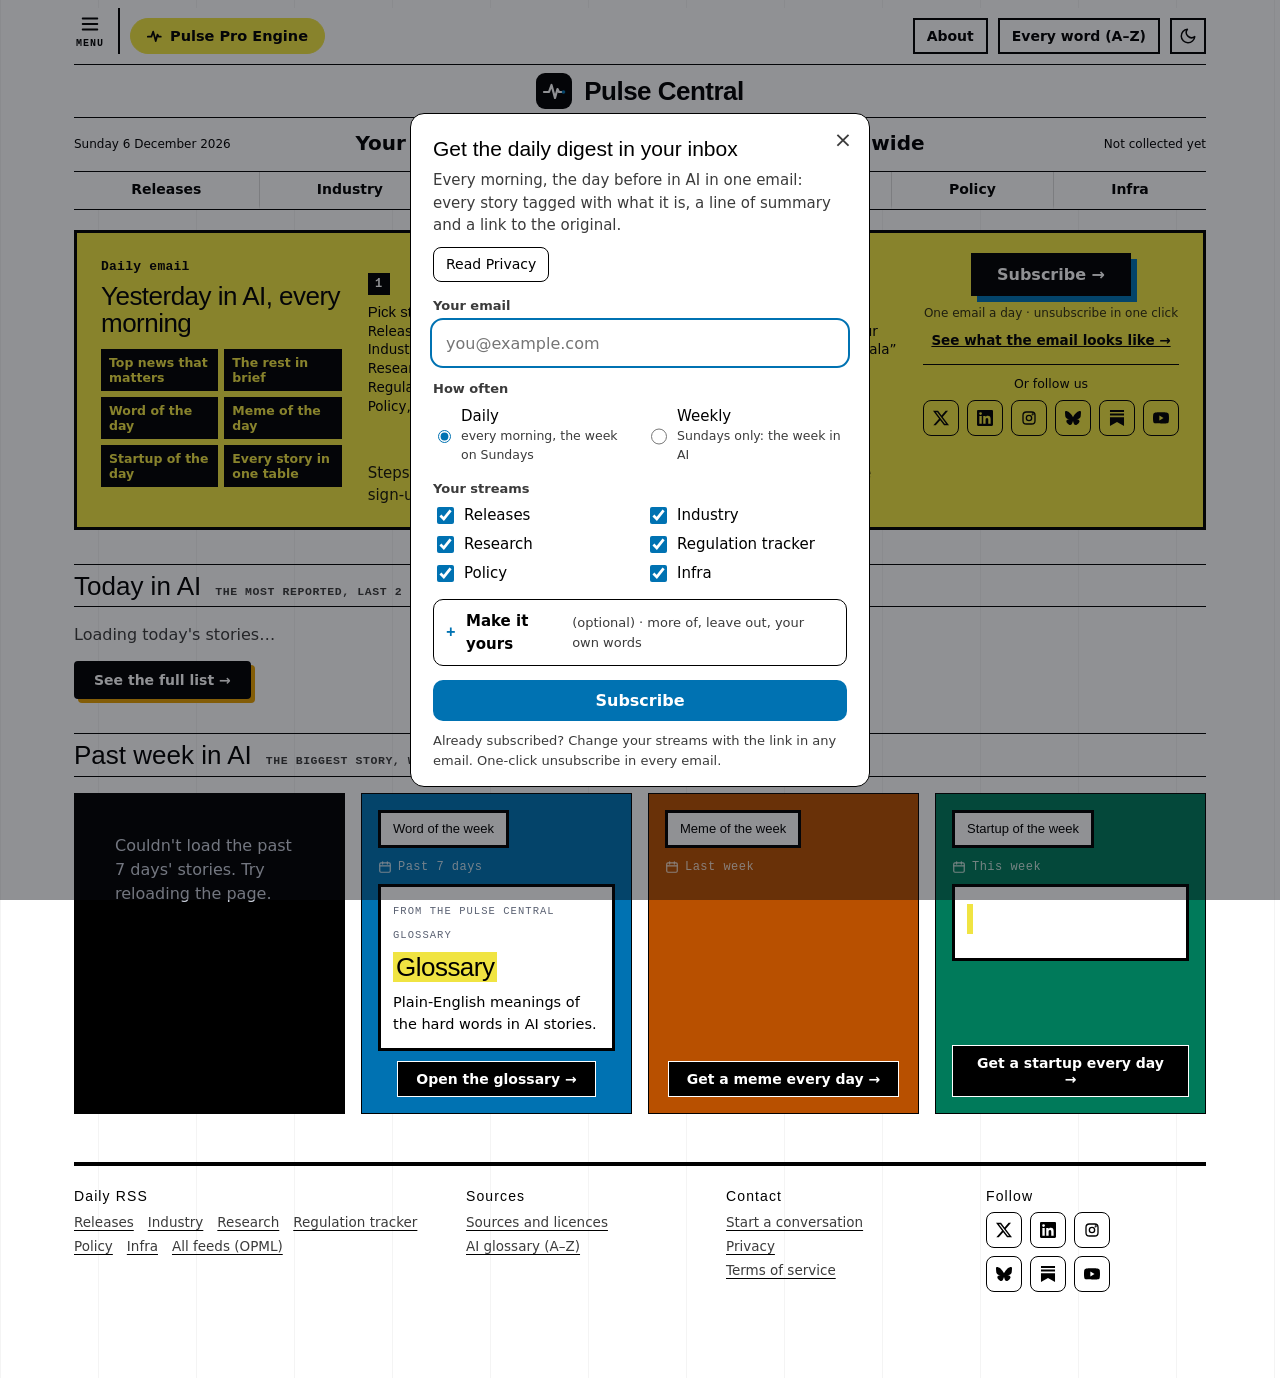
==== commit dd708efe: "Front page: thinner white border on the Past week tiles' buttons (2px to 1px) Co-Authored-By: Claude" ====
--- a/templates/index.html
+++ b/templates/index.html
@@ -830,6 +830,7 @@
 /* the week's three tiles, trimmed: no figures, "also covered by" or tags; shorter pictures */
 .mag-row .tile,.mag-row .mag-cover{padding:16px!important;gap:10px}
 .mag-row .tile,.mag-row .mag-cover{border-width:1px!important}  /* thinner white frame on the four week tiles */
+.mag-row .gl-tile-go{border-width:1px!important}  /* thinner white frame on the week tiles' buttons */
 .mag-cover .also,.mag-cover .tags,.mag-cover .sum,.gl-viz,.meme-tile .meme-more,.meme-tile .meme-next{display:none!important}
 .mag-cover h2{font-size:19px!important}
 .mag-cover .sart{height:110px!important}
